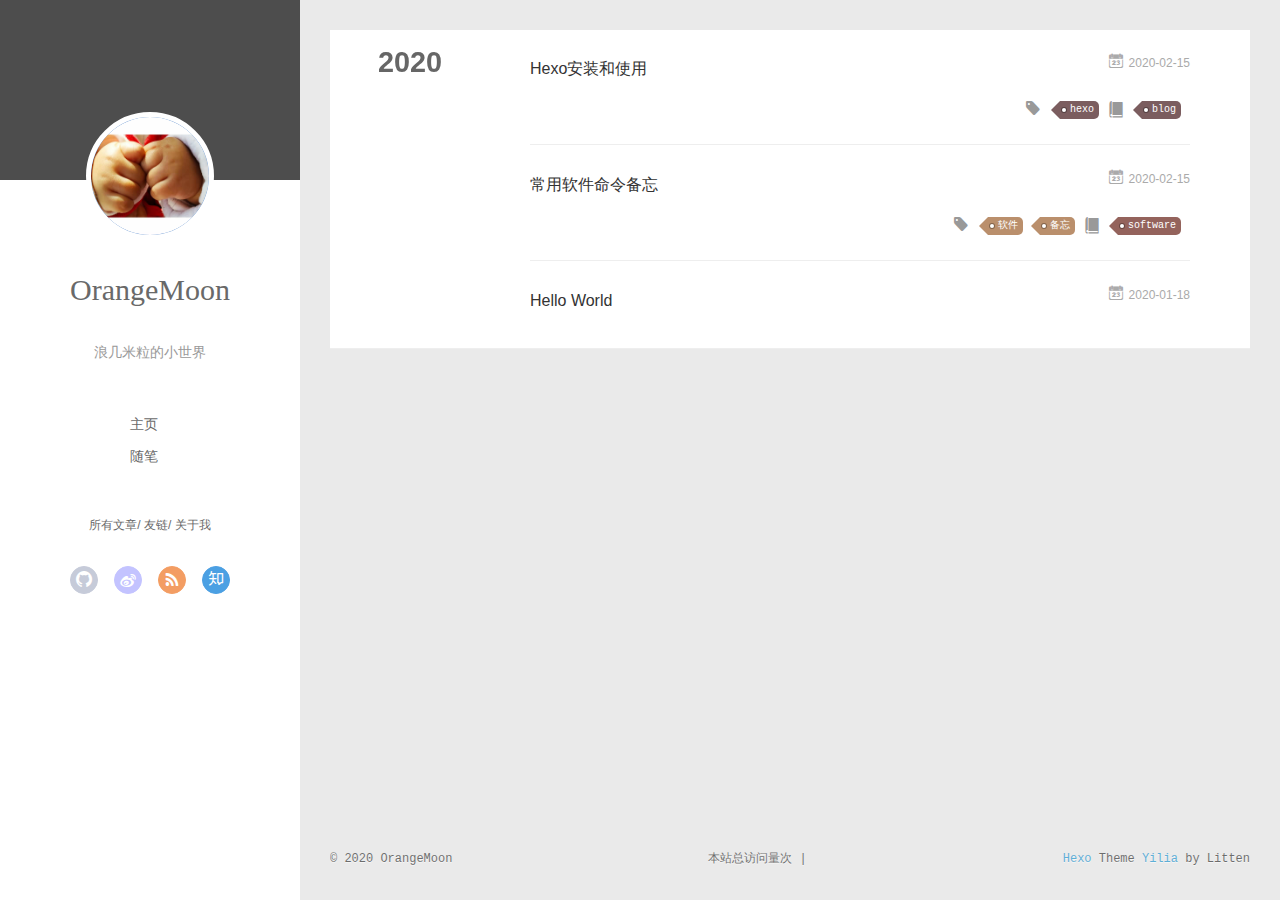
==== archives/index.html @ f818ff27 "Site updated: 2020-02-16 11:31:45" ====
<!DOCTYPE html>
<html>
<head>
  <meta charset="utf-8">
  
  <meta name="renderer" content="webkit">
  <meta http-equiv="X-UA-Compatible" content="IE=edge" >
  <link rel="dns-prefetch" href="http://yoursite.com">
  <title>Archives | MiniWorld</title>
  <meta name="viewport" content="width=device-width, initial-scale=1, maximum-scale=1">
  <meta name="description" content="OrangeMoon的个人blog">
<meta property="og:type" content="website">
<meta property="og:title" content="MiniWorld">
<meta property="og:url" content="http://yoursite.com/archives/index.html">
<meta property="og:site_name" content="MiniWorld">
<meta property="og:description" content="OrangeMoon的个人blog">
<meta property="og:locale" content="zh">
<meta property="article:author" content="OrangeMoon">
<meta property="article:tag" content="OrangeMoon">
<meta property="article:tag" content=" HJ">
<meta property="article:tag" content=" C++">
<meta property="article:tag" content=" 遥感影像">
<meta property="article:tag" content=" 日志">
<meta name="twitter:card" content="summary">
  
    <link rel="alternative" href="/atom.xml" title="MiniWorld" type="application/atom+xml">
  
  
    <link rel="icon" href="/favicon.png">
  
  <link rel="stylesheet" type="text/css" href="/./main.0cf68a.css">
  <style type="text/css">
  
    #container.show {
      background: linear-gradient(200deg,#a0cfe4,#e8c37e);
    }
  </style>
  

  

<meta name="generator" content="Hexo 4.2.0"></head>

<body>
  <div id="container" q-class="show:isCtnShow">
    <canvas id="anm-canvas" class="anm-canvas"></canvas>
    <div class="left-col" q-class="show:isShow">
      
<div class="overlay" style="background: #4d4d4d"></div>
<div class="intrude-less">
	<header id="header" class="inner">
		<a href="/" class="profilepic">
			<img src="/img/mini_hands.jpg" class="js-avatar">
		</a>
		<hgroup>
		  <h1 class="header-author"><a href="/">OrangeMoon</a></h1>
		</hgroup>
		
		<p class="header-subtitle">浪几米粒的小世界</p>
		

		<nav class="header-menu">
			<ul>
			
				<li><a href="/">主页</a></li>
	        
				<li><a href="/tags/%E9%9A%8F%E7%AC%94/">随笔</a></li>
	        
			</ul>
		</nav>
		<nav class="header-smart-menu">
    		
    			
    			<a q-on="click: openSlider(e, 'innerArchive')" href="javascript:void(0)">所有文章</a>
    			
            
    			
    			<a q-on="click: openSlider(e, 'friends')" href="javascript:void(0)">友链</a>
    			
            
    			
    			<a q-on="click: openSlider(e, 'aboutme')" href="javascript:void(0)">关于我</a>
    			
            
		</nav>
		<nav class="header-nav">
			<div class="social">
				
					<a class="github" target="_blank" href="https://orangemo0n.github.io/" title="github"><i class="icon-github"></i></a>
		        
					<a class="weibo" target="_blank" href="#" title="weibo"><i class="icon-weibo"></i></a>
		        
					<a class="rss" target="_blank" href="#" title="rss"><i class="icon-rss"></i></a>
		        
					<a class="zhihu" target="_blank" href="#" title="zhihu"><i class="icon-zhihu"></i></a>
		        
			</div>
		</nav>
	</header>		
</div>

    </div>
    <div class="mid-col" q-class="show:isShow,hide:isShow|isFalse">
      
<nav id="mobile-nav">
  	<div class="overlay js-overlay" style="background: #4d4d4d"></div>
	<div class="btnctn js-mobile-btnctn">
  		<div class="slider-trigger list" q-on="click: openSlider(e)"><i class="icon icon-sort"></i></div>
	</div>
	<div class="intrude-less">
		<header id="header" class="inner">
			<div class="profilepic">
				<img src="/img/mini_hands.jpg" class="js-avatar">
			</div>
			<hgroup>
			  <h1 class="header-author js-header-author">OrangeMoon</h1>
			</hgroup>
			
			<p class="header-subtitle"><i class="icon icon-quo-left"></i>浪几米粒的小世界<i class="icon icon-quo-right"></i></p>
			
			
			
				
			
				
			
			
			
			<nav class="header-nav">
				<div class="social">
					
						<a class="github" target="_blank" href="https://orangemo0n.github.io/" title="github"><i class="icon-github"></i></a>
			        
						<a class="weibo" target="_blank" href="#" title="weibo"><i class="icon-weibo"></i></a>
			        
						<a class="rss" target="_blank" href="#" title="rss"><i class="icon-rss"></i></a>
			        
						<a class="zhihu" target="_blank" href="#" title="zhihu"><i class="icon-zhihu"></i></a>
			        
				</div>
			</nav>

			<nav class="header-menu js-header-menu">
				<ul style="width: 50%">
				
				
					<li style="width: 50%"><a href="/">主页</a></li>
		        
					<li style="width: 50%"><a href="/tags/%E9%9A%8F%E7%AC%94/">随笔</a></li>
		        
				</ul>
			</nav>
		</header>				
	</div>
	<div class="mobile-mask" style="display:none" q-show="isShow"></div>
</nav>

      <div id="wrapper" class="body-wrap">
        <div class="menu-l">
          <div class="canvas-wrap">
            <canvas data-colors="#eaeaea" data-sectionHeight="100" data-contentId="js-content" id="myCanvas1" class="anm-canvas"></canvas>
          </div>
          <div id="js-content" class="content-ll">
            
  
  
    
    
      
      
      <section class="archives-wrap">
        <div class="archive-year-wrap">
          <a href="/archives/2020" class="archive-year">2020</a>
        </div>
        <div class="archives">
    
    <article class="archive-article archive-type-post">
  <div class="archive-article-inner">
    <header class="archive-article-header">
      	<div class="article-meta">
	      	
<a href="/2020/02/15/Hexo%E5%AE%89%E8%A3%85%E5%92%8C%E4%BD%BF%E7%94%A8/" class="archive-article-date">
  	<time datetime="2020-02-15T04:07:29.000Z" itemprop="datePublished"><i class="icon-calendar icon"></i>2020-02-15</time>
</a>
        </div>
    	 
  
    <h1 itemprop="name">
      <a class="archive-article-title" href="/2020/02/15/Hexo%E5%AE%89%E8%A3%85%E5%92%8C%E4%BD%BF%E7%94%A8/">Hexo安装和使用</a>
    </h1>
  

        <div class="article-info info-on-right">
          
	<div class="article-tag tagcloud">
		<i class="icon-price-tags icon"></i>
		<ul class="article-tag-list">
			 
        		<li class="article-tag-list-item">
        			<a href="javascript:void(0)" class="js-tag article-tag-list-link color5">hexo</a>
        		</li>
      		
		</ul>
	</div>

          
	<div class="article-category tagcloud">
		<i class="icon-book icon"></i>
		<ul class="article-tag-list">
			 
        		<li class="article-tag-list-item">
        			<a href="/categories/blog//" class="article-tag-list-link color5">blog</a>
        		</li>
      		
		</ul>
	</div>


        </div>
        <div class="clearfix"></div>
    </header>
  </div>
</article>
  
    
    
    <article class="archive-article archive-type-post">
  <div class="archive-article-inner">
    <header class="archive-article-header">
      	<div class="article-meta">
	      	
<a href="/2020/02/15/%E5%B8%B8%E7%94%A8%E8%BD%AF%E4%BB%B6%E5%91%BD%E4%BB%A4%E5%A4%87%E5%BF%98/" class="archive-article-date">
  	<time datetime="2020-02-15T03:53:49.000Z" itemprop="datePublished"><i class="icon-calendar icon"></i>2020-02-15</time>
</a>
        </div>
    	 
  
    <h1 itemprop="name">
      <a class="archive-article-title" href="/2020/02/15/%E5%B8%B8%E7%94%A8%E8%BD%AF%E4%BB%B6%E5%91%BD%E4%BB%A4%E5%A4%87%E5%BF%98/">常用软件命令备忘</a>
    </h1>
  

        <div class="article-info info-on-right">
          
	<div class="article-tag tagcloud">
		<i class="icon-price-tags icon"></i>
		<ul class="article-tag-list">
			 
        		<li class="article-tag-list-item">
        			<a href="javascript:void(0)" class="js-tag article-tag-list-link color3">软件</a>
        		</li>
      		 
        		<li class="article-tag-list-item">
        			<a href="javascript:void(0)" class="js-tag article-tag-list-link color3">备忘</a>
        		</li>
      		
		</ul>
	</div>

          
	<div class="article-category tagcloud">
		<i class="icon-book icon"></i>
		<ul class="article-tag-list">
			 
        		<li class="article-tag-list-item">
        			<a href="/categories/software//" class="article-tag-list-link color4">software</a>
        		</li>
      		
		</ul>
	</div>


        </div>
        <div class="clearfix"></div>
    </header>
  </div>
</article>
  
    
    
    <article class="archive-article archive-type-post">
  <div class="archive-article-inner">
    <header class="archive-article-header">
      	<div class="article-meta">
	      	
<a href="/2020/01/18/hello-world/" class="archive-article-date">
  	<time datetime="2020-01-18T15:23:33.112Z" itemprop="datePublished"><i class="icon-calendar icon"></i>2020-01-18</time>
</a>
        </div>
    	 
  
    <h1 itemprop="name">
      <a class="archive-article-title" href="/2020/01/18/hello-world/">Hello World</a>
    </h1>
  

        <div class="article-info info-on-right">
          
          

        </div>
        <div class="clearfix"></div>
    </header>
  </div>
</article>
  
  
    </div></section>
  

    


          </div>
        </div>
      </div>
      <footer id="footer">
  <div class="outer">
    <div id="footer-info">
    	<div class="footer-left">
    		&copy; 2020 OrangeMoon
    	</div>
      	<div class="footer-right">
      		<a href="http://hexo.io/" target="_blank">Hexo</a>  Theme <a href="https://github.com/litten/hexo-theme-yilia" target="_blank">Yilia</a> by Litten
      	</div>
    </div>
  </div>
  
        <!-- 不蒜子统计 -->
        <span id="busuanzi_container_site_pv">
                本站总访问量<span id="busuanzi_value_site_pv"></span>次
        </span>
        <span class="post-meta-divider">|</span>
        <span id="busuanzi_container_site_uv" style='display:none'>
                本站访客数<span id="busuanzi_value_site_uv"></span>人
        </span>
        <script async src="/busuanzi.ibruce.info/busuanzi/2.3/busuanzi.pure.mini.js"></script>
  
</footer>
<script async src="//dn-lbstatics.qbox.me/busuanzi/2.3/busuanzi.pure.mini.js"></script>
    </div>
    <script>
	var yiliaConfig = {
		mathjax: false,
		isHome: false,
		isPost: false,
		isArchive: true,
		isTag: false,
		isCategory: false,
		open_in_new: false,
		toc_hide_index: true,
		root: "/",
		innerArchive: true,
		showTags: false
	}
</script>

<script>!function(t){function n(e){if(r[e])return r[e].exports;var i=r[e]={exports:{},id:e,loaded:!1};return t[e].call(i.exports,i,i.exports,n),i.loaded=!0,i.exports}var r={};n.m=t,n.c=r,n.p="./",n(0)}([function(t,n,r){r(195),t.exports=r(191)},function(t,n,r){var e=r(3),i=r(52),o=r(27),u=r(28),c=r(53),f="prototype",a=function(t,n,r){var s,l,h,v,p=t&a.F,d=t&a.G,y=t&a.S,g=t&a.P,b=t&a.B,m=d?e:y?e[n]||(e[n]={}):(e[n]||{})[f],x=d?i:i[n]||(i[n]={}),w=x[f]||(x[f]={});d&&(r=n);for(s in r)l=!p&&m&&void 0!==m[s],h=(l?m:r)[s],v=b&&l?c(h,e):g&&"function"==typeof h?c(Function.call,h):h,m&&u(m,s,h,t&a.U),x[s]!=h&&o(x,s,v),g&&w[s]!=h&&(w[s]=h)};e.core=i,a.F=1,a.G=2,a.S=4,a.P=8,a.B=16,a.W=32,a.U=64,a.R=128,t.exports=a},function(t,n,r){var e=r(6);t.exports=function(t){if(!e(t))throw TypeError(t+" is not an object!");return t}},function(t,n){var r=t.exports="undefined"!=typeof window&&window.Math==Math?window:"undefined"!=typeof self&&self.Math==Math?self:Function("return this")();"number"==typeof __g&&(__g=r)},function(t,n){t.exports=function(t){try{return!!t()}catch(t){return!0}}},function(t,n){var r=t.exports="undefined"!=typeof window&&window.Math==Math?window:"undefined"!=typeof self&&self.Math==Math?self:Function("return this")();"number"==typeof __g&&(__g=r)},function(t,n){t.exports=function(t){return"object"==typeof t?null!==t:"function"==typeof t}},function(t,n,r){var e=r(126)("wks"),i=r(76),o=r(3).Symbol,u="function"==typeof o;(t.exports=function(t){return e[t]||(e[t]=u&&o[t]||(u?o:i)("Symbol."+t))}).store=e},function(t,n){var r={}.hasOwnProperty;t.exports=function(t,n){return r.call(t,n)}},function(t,n,r){var e=r(94),i=r(33);t.exports=function(t){return e(i(t))}},function(t,n,r){t.exports=!r(4)(function(){return 7!=Object.defineProperty({},"a",{get:function(){return 7}}).a})},function(t,n,r){var e=r(2),i=r(167),o=r(50),u=Object.defineProperty;n.f=r(10)?Object.defineProperty:function(t,n,r){if(e(t),n=o(n,!0),e(r),i)try{return u(t,n,r)}catch(t){}if("get"in r||"set"in r)throw TypeError("Accessors not supported!");return"value"in r&&(t[n]=r.value),t}},function(t,n,r){t.exports=!r(18)(function(){return 7!=Object.defineProperty({},"a",{get:function(){return 7}}).a})},function(t,n,r){var e=r(14),i=r(22);t.exports=r(12)?function(t,n,r){return e.f(t,n,i(1,r))}:function(t,n,r){return t[n]=r,t}},function(t,n,r){var e=r(20),i=r(58),o=r(42),u=Object.defineProperty;n.f=r(12)?Object.defineProperty:function(t,n,r){if(e(t),n=o(n,!0),e(r),i)try{return u(t,n,r)}catch(t){}if("get"in r||"set"in r)throw TypeError("Accessors not supported!");return"value"in r&&(t[n]=r.value),t}},function(t,n,r){var e=r(40)("wks"),i=r(23),o=r(5).Symbol,u="function"==typeof o;(t.exports=function(t){return e[t]||(e[t]=u&&o[t]||(u?o:i)("Symbol."+t))}).store=e},function(t,n,r){var e=r(67),i=Math.min;t.exports=function(t){return t>0?i(e(t),9007199254740991):0}},function(t,n,r){var e=r(46);t.exports=function(t){return Object(e(t))}},function(t,n){t.exports=function(t){try{return!!t()}catch(t){return!0}}},function(t,n,r){var e=r(63),i=r(34);t.exports=Object.keys||function(t){return e(t,i)}},function(t,n,r){var e=r(21);t.exports=function(t){if(!e(t))throw TypeError(t+" is not an object!");return t}},function(t,n){t.exports=function(t){return"object"==typeof t?null!==t:"function"==typeof t}},function(t,n){t.exports=function(t,n){return{enumerable:!(1&t),configurable:!(2&t),writable:!(4&t),value:n}}},function(t,n){var r=0,e=Math.random();t.exports=function(t){return"Symbol(".concat(void 0===t?"":t,")_",(++r+e).toString(36))}},function(t,n){var r={}.hasOwnProperty;t.exports=function(t,n){return r.call(t,n)}},function(t,n){var r=t.exports={version:"2.4.0"};"number"==typeof __e&&(__e=r)},function(t,n){t.exports=function(t){if("function"!=typeof t)throw TypeError(t+" is not a function!");return t}},function(t,n,r){var e=r(11),i=r(66);t.exports=r(10)?function(t,n,r){return e.f(t,n,i(1,r))}:function(t,n,r){return t[n]=r,t}},function(t,n,r){var e=r(3),i=r(27),o=r(24),u=r(76)("src"),c="toString",f=Function[c],a=(""+f).split(c);r(52).inspectSource=function(t){return f.call(t)},(t.exports=function(t,n,r,c){var f="function"==typeof r;f&&(o(r,"name")||i(r,"name",n)),t[n]!==r&&(f&&(o(r,u)||i(r,u,t[n]?""+t[n]:a.join(String(n)))),t===e?t[n]=r:c?t[n]?t[n]=r:i(t,n,r):(delete t[n],i(t,n,r)))})(Function.prototype,c,function(){return"function"==typeof this&&this[u]||f.call(this)})},function(t,n,r){var e=r(1),i=r(4),o=r(46),u=function(t,n,r,e){var i=String(o(t)),u="<"+n;return""!==r&&(u+=" "+r+'="'+String(e).replace(/"/g,"&quot;")+'"'),u+">"+i+"</"+n+">"};t.exports=function(t,n){var r={};r[t]=n(u),e(e.P+e.F*i(function(){var n=""[t]('"');return n!==n.toLowerCase()||n.split('"').length>3}),"String",r)}},function(t,n,r){var e=r(115),i=r(46);t.exports=function(t){return e(i(t))}},function(t,n,r){var e=r(116),i=r(66),o=r(30),u=r(50),c=r(24),f=r(167),a=Object.getOwnPropertyDescriptor;n.f=r(10)?a:function(t,n){if(t=o(t),n=u(n,!0),f)try{return a(t,n)}catch(t){}if(c(t,n))return i(!e.f.call(t,n),t[n])}},function(t,n,r){var e=r(24),i=r(17),o=r(145)("IE_PROTO"),u=Object.prototype;t.exports=Object.getPrototypeOf||function(t){return t=i(t),e(t,o)?t[o]:"function"==typeof t.constructor&&t instanceof t.constructor?t.constructor.prototype:t instanceof Object?u:null}},function(t,n){t.exports=function(t){if(void 0==t)throw TypeError("Can't call method on  "+t);return t}},function(t,n){t.exports="constructor,hasOwnProperty,isPrototypeOf,propertyIsEnumerable,toLocaleString,toString,valueOf".split(",")},function(t,n){t.exports={}},function(t,n){t.exports=!0},function(t,n){n.f={}.propertyIsEnumerable},function(t,n,r){var e=r(14).f,i=r(8),o=r(15)("toStringTag");t.exports=function(t,n,r){t&&!i(t=r?t:t.prototype,o)&&e(t,o,{configurable:!0,value:n})}},function(t,n,r){var e=r(40)("keys"),i=r(23);t.exports=function(t){return e[t]||(e[t]=i(t))}},function(t,n,r){var e=r(5),i="__core-js_shared__",o=e[i]||(e[i]={});t.exports=function(t){return o[t]||(o[t]={})}},function(t,n){var r=Math.ceil,e=Math.floor;t.exports=function(t){return isNaN(t=+t)?0:(t>0?e:r)(t)}},function(t,n,r){var e=r(21);t.exports=function(t,n){if(!e(t))return t;var r,i;if(n&&"function"==typeof(r=t.toString)&&!e(i=r.call(t)))return i;if("function"==typeof(r=t.valueOf)&&!e(i=r.call(t)))return i;if(!n&&"function"==typeof(r=t.toString)&&!e(i=r.call(t)))return i;throw TypeError("Can't convert object to primitive value")}},function(t,n,r){var e=r(5),i=r(25),o=r(36),u=r(44),c=r(14).f;t.exports=function(t){var n=i.Symbol||(i.Symbol=o?{}:e.Symbol||{});"_"==t.charAt(0)||t in n||c(n,t,{value:u.f(t)})}},function(t,n,r){n.f=r(15)},function(t,n){var r={}.toString;t.exports=function(t){return r.call(t).slice(8,-1)}},function(t,n){t.exports=function(t){if(void 0==t)throw TypeError("Can't call method on  "+t);return t}},function(t,n,r){var e=r(4);t.exports=function(t,n){return!!t&&e(function(){n?t.call(null,function(){},1):t.call(null)})}},function(t,n,r){var e=r(53),i=r(115),o=r(17),u=r(16),c=r(203);t.exports=function(t,n){var r=1==t,f=2==t,a=3==t,s=4==t,l=6==t,h=5==t||l,v=n||c;return function(n,c,p){for(var d,y,g=o(n),b=i(g),m=e(c,p,3),x=u(b.length),w=0,S=r?v(n,x):f?v(n,0):void 0;x>w;w++)if((h||w in b)&&(d=b[w],y=m(d,w,g),t))if(r)S[w]=y;else if(y)switch(t){case 3:return!0;case 5:return d;case 6:return w;case 2:S.push(d)}else if(s)return!1;return l?-1:a||s?s:S}}},function(t,n,r){var e=r(1),i=r(52),o=r(4);t.exports=function(t,n){var r=(i.Object||{})[t]||Object[t],u={};u[t]=n(r),e(e.S+e.F*o(function(){r(1)}),"Object",u)}},function(t,n,r){var e=r(6);t.exports=function(t,n){if(!e(t))return t;var r,i;if(n&&"function"==typeof(r=t.toString)&&!e(i=r.call(t)))return i;if("function"==typeof(r=t.valueOf)&&!e(i=r.call(t)))return i;if(!n&&"function"==typeof(r=t.toString)&&!e(i=r.call(t)))return i;throw TypeError("Can't convert object to primitive value")}},function(t,n,r){var e=r(5),i=r(25),o=r(91),u=r(13),c="prototype",f=function(t,n,r){var a,s,l,h=t&f.F,v=t&f.G,p=t&f.S,d=t&f.P,y=t&f.B,g=t&f.W,b=v?i:i[n]||(i[n]={}),m=b[c],x=v?e:p?e[n]:(e[n]||{})[c];v&&(r=n);for(a in r)(s=!h&&x&&void 0!==x[a])&&a in b||(l=s?x[a]:r[a],b[a]=v&&"function"!=typeof x[a]?r[a]:y&&s?o(l,e):g&&x[a]==l?function(t){var n=function(n,r,e){if(this instanceof t){switch(arguments.length){case 0:return new t;case 1:return new t(n);case 2:return new t(n,r)}return new t(n,r,e)}return t.apply(this,arguments)};return n[c]=t[c],n}(l):d&&"function"==typeof l?o(Function.call,l):l,d&&((b.virtual||(b.virtual={}))[a]=l,t&f.R&&m&&!m[a]&&u(m,a,l)))};f.F=1,f.G=2,f.S=4,f.P=8,f.B=16,f.W=32,f.U=64,f.R=128,t.exports=f},function(t,n){var r=t.exports={version:"2.4.0"};"number"==typeof __e&&(__e=r)},function(t,n,r){var e=r(26);t.exports=function(t,n,r){if(e(t),void 0===n)return t;switch(r){case 1:return function(r){return t.call(n,r)};case 2:return function(r,e){return t.call(n,r,e)};case 3:return function(r,e,i){return t.call(n,r,e,i)}}return function(){return t.apply(n,arguments)}}},function(t,n,r){var e=r(183),i=r(1),o=r(126)("metadata"),u=o.store||(o.store=new(r(186))),c=function(t,n,r){var i=u.get(t);if(!i){if(!r)return;u.set(t,i=new e)}var o=i.get(n);if(!o){if(!r)return;i.set(n,o=new e)}return o},f=function(t,n,r){var e=c(n,r,!1);return void 0!==e&&e.has(t)},a=function(t,n,r){var e=c(n,r,!1);return void 0===e?void 0:e.get(t)},s=function(t,n,r,e){c(r,e,!0).set(t,n)},l=function(t,n){var r=c(t,n,!1),e=[];return r&&r.forEach(function(t,n){e.push(n)}),e},h=function(t){return void 0===t||"symbol"==typeof t?t:String(t)},v=function(t){i(i.S,"Reflect",t)};t.exports={store:u,map:c,has:f,get:a,set:s,keys:l,key:h,exp:v}},function(t,n,r){"use strict";if(r(10)){var e=r(69),i=r(3),o=r(4),u=r(1),c=r(127),f=r(152),a=r(53),s=r(68),l=r(66),h=r(27),v=r(73),p=r(67),d=r(16),y=r(75),g=r(50),b=r(24),m=r(180),x=r(114),w=r(6),S=r(17),_=r(137),O=r(70),E=r(32),P=r(71).f,j=r(154),F=r(76),M=r(7),A=r(48),N=r(117),T=r(146),I=r(155),k=r(80),L=r(123),R=r(74),C=r(130),D=r(160),U=r(11),W=r(31),G=U.f,B=W.f,V=i.RangeError,z=i.TypeError,q=i.Uint8Array,K="ArrayBuffer",J="Shared"+K,Y="BYTES_PER_ELEMENT",H="prototype",$=Array[H],X=f.ArrayBuffer,Q=f.DataView,Z=A(0),tt=A(2),nt=A(3),rt=A(4),et=A(5),it=A(6),ot=N(!0),ut=N(!1),ct=I.values,ft=I.keys,at=I.entries,st=$.lastIndexOf,lt=$.reduce,ht=$.reduceRight,vt=$.join,pt=$.sort,dt=$.slice,yt=$.toString,gt=$.toLocaleString,bt=M("iterator"),mt=M("toStringTag"),xt=F("typed_constructor"),wt=F("def_constructor"),St=c.CONSTR,_t=c.TYPED,Ot=c.VIEW,Et="Wrong length!",Pt=A(1,function(t,n){return Tt(T(t,t[wt]),n)}),jt=o(function(){return 1===new q(new Uint16Array([1]).buffer)[0]}),Ft=!!q&&!!q[H].set&&o(function(){new q(1).set({})}),Mt=function(t,n){if(void 0===t)throw z(Et);var r=+t,e=d(t);if(n&&!m(r,e))throw V(Et);return e},At=function(t,n){var r=p(t);if(r<0||r%n)throw V("Wrong offset!");return r},Nt=function(t){if(w(t)&&_t in t)return t;throw z(t+" is not a typed array!")},Tt=function(t,n){if(!(w(t)&&xt in t))throw z("It is not a typed array constructor!");return new t(n)},It=function(t,n){return kt(T(t,t[wt]),n)},kt=function(t,n){for(var r=0,e=n.length,i=Tt(t,e);e>r;)i[r]=n[r++];return i},Lt=function(t,n,r){G(t,n,{get:function(){return this._d[r]}})},Rt=function(t){var n,r,e,i,o,u,c=S(t),f=arguments.length,s=f>1?arguments[1]:void 0,l=void 0!==s,h=j(c);if(void 0!=h&&!_(h)){for(u=h.call(c),e=[],n=0;!(o=u.next()).done;n++)e.push(o.value);c=e}for(l&&f>2&&(s=a(s,arguments[2],2)),n=0,r=d(c.length),i=Tt(this,r);r>n;n++)i[n]=l?s(c[n],n):c[n];return i},Ct=function(){for(var t=0,n=arguments.length,r=Tt(this,n);n>t;)r[t]=arguments[t++];return r},Dt=!!q&&o(function(){gt.call(new q(1))}),Ut=function(){return gt.apply(Dt?dt.call(Nt(this)):Nt(this),arguments)},Wt={copyWithin:function(t,n){return D.call(Nt(this),t,n,arguments.length>2?arguments[2]:void 0)},every:function(t){return rt(Nt(this),t,arguments.length>1?arguments[1]:void 0)},fill:function(t){return C.apply(Nt(this),arguments)},filter:function(t){return It(this,tt(Nt(this),t,arguments.length>1?arguments[1]:void 0))},find:function(t){return et(Nt(this),t,arguments.length>1?arguments[1]:void 0)},findIndex:function(t){return it(Nt(this),t,arguments.length>1?arguments[1]:void 0)},forEach:function(t){Z(Nt(this),t,arguments.length>1?arguments[1]:void 0)},indexOf:function(t){return ut(Nt(this),t,arguments.length>1?arguments[1]:void 0)},includes:function(t){return ot(Nt(this),t,arguments.length>1?arguments[1]:void 0)},join:function(t){return vt.apply(Nt(this),arguments)},lastIndexOf:function(t){return st.apply(Nt(this),arguments)},map:function(t){return Pt(Nt(this),t,arguments.length>1?arguments[1]:void 0)},reduce:function(t){return lt.apply(Nt(this),arguments)},reduceRight:function(t){return ht.apply(Nt(this),arguments)},reverse:function(){for(var t,n=this,r=Nt(n).length,e=Math.floor(r/2),i=0;i<e;)t=n[i],n[i++]=n[--r],n[r]=t;return n},some:function(t){return nt(Nt(this),t,arguments.length>1?arguments[1]:void 0)},sort:function(t){return pt.call(Nt(this),t)},subarray:function(t,n){var r=Nt(this),e=r.length,i=y(t,e);return new(T(r,r[wt]))(r.buffer,r.byteOffset+i*r.BYTES_PER_ELEMENT,d((void 0===n?e:y(n,e))-i))}},Gt=function(t,n){return It(this,dt.call(Nt(this),t,n))},Bt=function(t){Nt(this);var n=At(arguments[1],1),r=this.length,e=S(t),i=d(e.length),o=0;if(i+n>r)throw V(Et);for(;o<i;)this[n+o]=e[o++]},Vt={entries:function(){return at.call(Nt(this))},keys:function(){return ft.call(Nt(this))},values:function(){return ct.call(Nt(this))}},zt=function(t,n){return w(t)&&t[_t]&&"symbol"!=typeof n&&n in t&&String(+n)==String(n)},qt=function(t,n){return zt(t,n=g(n,!0))?l(2,t[n]):B(t,n)},Kt=function(t,n,r){return!(zt(t,n=g(n,!0))&&w(r)&&b(r,"value"))||b(r,"get")||b(r,"set")||r.configurable||b(r,"writable")&&!r.writable||b(r,"enumerable")&&!r.enumerable?G(t,n,r):(t[n]=r.value,t)};St||(W.f=qt,U.f=Kt),u(u.S+u.F*!St,"Object",{getOwnPropertyDescriptor:qt,defineProperty:Kt}),o(function(){yt.call({})})&&(yt=gt=function(){return vt.call(this)});var Jt=v({},Wt);v(Jt,Vt),h(Jt,bt,Vt.values),v(Jt,{slice:Gt,set:Bt,constructor:function(){},toString:yt,toLocaleString:Ut}),Lt(Jt,"buffer","b"),Lt(Jt,"byteOffset","o"),Lt(Jt,"byteLength","l"),Lt(Jt,"length","e"),G(Jt,mt,{get:function(){return this[_t]}}),t.exports=function(t,n,r,f){f=!!f;var a=t+(f?"Clamped":"")+"Array",l="Uint8Array"!=a,v="get"+t,p="set"+t,y=i[a],g=y||{},b=y&&E(y),m=!y||!c.ABV,S={},_=y&&y[H],j=function(t,r){var e=t._d;return e.v[v](r*n+e.o,jt)},F=function(t,r,e){var i=t._d;f&&(e=(e=Math.round(e))<0?0:e>255?255:255&e),i.v[p](r*n+i.o,e,jt)},M=function(t,n){G(t,n,{get:function(){return j(this,n)},set:function(t){return F(this,n,t)},enumerable:!0})};m?(y=r(function(t,r,e,i){s(t,y,a,"_d");var o,u,c,f,l=0,v=0;if(w(r)){if(!(r instanceof X||(f=x(r))==K||f==J))return _t in r?kt(y,r):Rt.call(y,r);o=r,v=At(e,n);var p=r.byteLength;if(void 0===i){if(p%n)throw V(Et);if((u=p-v)<0)throw V(Et)}else if((u=d(i)*n)+v>p)throw V(Et);c=u/n}else c=Mt(r,!0),u=c*n,o=new X(u);for(h(t,"_d",{b:o,o:v,l:u,e:c,v:new Q(o)});l<c;)M(t,l++)}),_=y[H]=O(Jt),h(_,"constructor",y)):L(function(t){new y(null),new y(t)},!0)||(y=r(function(t,r,e,i){s(t,y,a);var o;return w(r)?r instanceof X||(o=x(r))==K||o==J?void 0!==i?new g(r,At(e,n),i):void 0!==e?new g(r,At(e,n)):new g(r):_t in r?kt(y,r):Rt.call(y,r):new g(Mt(r,l))}),Z(b!==Function.prototype?P(g).concat(P(b)):P(g),function(t){t in y||h(y,t,g[t])}),y[H]=_,e||(_.constructor=y));var A=_[bt],N=!!A&&("values"==A.name||void 0==A.name),T=Vt.values;h(y,xt,!0),h(_,_t,a),h(_,Ot,!0),h(_,wt,y),(f?new y(1)[mt]==a:mt in _)||G(_,mt,{get:function(){return a}}),S[a]=y,u(u.G+u.W+u.F*(y!=g),S),u(u.S,a,{BYTES_PER_ELEMENT:n,from:Rt,of:Ct}),Y in _||h(_,Y,n),u(u.P,a,Wt),R(a),u(u.P+u.F*Ft,a,{set:Bt}),u(u.P+u.F*!N,a,Vt),u(u.P+u.F*(_.toString!=yt),a,{toString:yt}),u(u.P+u.F*o(function(){new y(1).slice()}),a,{slice:Gt}),u(u.P+u.F*(o(function(){return[1,2].toLocaleString()!=new y([1,2]).toLocaleString()})||!o(function(){_.toLocaleString.call([1,2])})),a,{toLocaleString:Ut}),k[a]=N?A:T,e||N||h(_,bt,T)}}else t.exports=function(){}},function(t,n){var r={}.toString;t.exports=function(t){return r.call(t).slice(8,-1)}},function(t,n,r){var e=r(21),i=r(5).document,o=e(i)&&e(i.createElement);t.exports=function(t){return o?i.createElement(t):{}}},function(t,n,r){t.exports=!r(12)&&!r(18)(function(){return 7!=Object.defineProperty(r(57)("div"),"a",{get:function(){return 7}}).a})},function(t,n,r){"use strict";var e=r(36),i=r(51),o=r(64),u=r(13),c=r(8),f=r(35),a=r(96),s=r(38),l=r(103),h=r(15)("iterator"),v=!([].keys&&"next"in[].keys()),p="keys",d="values",y=function(){return this};t.exports=function(t,n,r,g,b,m,x){a(r,n,g);var w,S,_,O=function(t){if(!v&&t in F)return F[t];switch(t){case p:case d:return function(){return new r(this,t)}}return function(){return new r(this,t)}},E=n+" Iterator",P=b==d,j=!1,F=t.prototype,M=F[h]||F["@@iterator"]||b&&F[b],A=M||O(b),N=b?P?O("entries"):A:void 0,T="Array"==n?F.entries||M:M;if(T&&(_=l(T.call(new t)))!==Object.prototype&&(s(_,E,!0),e||c(_,h)||u(_,h,y)),P&&M&&M.name!==d&&(j=!0,A=function(){return M.call(this)}),e&&!x||!v&&!j&&F[h]||u(F,h,A),f[n]=A,f[E]=y,b)if(w={values:P?A:O(d),keys:m?A:O(p),entries:N},x)for(S in w)S in F||o(F,S,w[S]);else i(i.P+i.F*(v||j),n,w);return w}},function(t,n,r){var e=r(20),i=r(100),o=r(34),u=r(39)("IE_PROTO"),c=function(){},f="prototype",a=function(){var t,n=r(57)("iframe"),e=o.length;for(n.style.display="none",r(93).appendChild(n),n.src="javascript:",t=n.contentWindow.document,t.open(),t.write("<script>document.F=Object<\/script>"),t.close(),a=t.F;e--;)delete a[f][o[e]];return a()};t.exports=Object.create||function(t,n){var r;return null!==t?(c[f]=e(t),r=new c,c[f]=null,r[u]=t):r=a(),void 0===n?r:i(r,n)}},function(t,n,r){var e=r(63),i=r(34).concat("length","prototype");n.f=Object.getOwnPropertyNames||function(t){return e(t,i)}},function(t,n){n.f=Object.getOwnPropertySymbols},function(t,n,r){var e=r(8),i=r(9),o=r(90)(!1),u=r(39)("IE_PROTO");t.exports=function(t,n){var r,c=i(t),f=0,a=[];for(r in c)r!=u&&e(c,r)&&a.push(r);for(;n.length>f;)e(c,r=n[f++])&&(~o(a,r)||a.push(r));return a}},function(t,n,r){t.exports=r(13)},function(t,n,r){var e=r(76)("meta"),i=r(6),o=r(24),u=r(11).f,c=0,f=Object.isExtensible||function(){return!0},a=!r(4)(function(){return f(Object.preventExtensions({}))}),s=function(t){u(t,e,{value:{i:"O"+ ++c,w:{}}})},l=function(t,n){if(!i(t))return"symbol"==typeof t?t:("string"==typeof t?"S":"P")+t;if(!o(t,e)){if(!f(t))return"F";if(!n)return"E";s(t)}return t[e].i},h=function(t,n){if(!o(t,e)){if(!f(t))return!0;if(!n)return!1;s(t)}return t[e].w},v=function(t){return a&&p.NEED&&f(t)&&!o(t,e)&&s(t),t},p=t.exports={KEY:e,NEED:!1,fastKey:l,getWeak:h,onFreeze:v}},function(t,n){t.exports=function(t,n){return{enumerable:!(1&t),configurable:!(2&t),writable:!(4&t),value:n}}},function(t,n){var r=Math.ceil,e=Math.floor;t.exports=function(t){return isNaN(t=+t)?0:(t>0?e:r)(t)}},function(t,n){t.exports=function(t,n,r,e){if(!(t instanceof n)||void 0!==e&&e in t)throw TypeError(r+": incorrect invocation!");return t}},function(t,n){t.exports=!1},function(t,n,r){var e=r(2),i=r(173),o=r(133),u=r(145)("IE_PROTO"),c=function(){},f="prototype",a=function(){var t,n=r(132)("iframe"),e=o.length;for(n.style.display="none",r(135).appendChild(n),n.src="javascript:",t=n.contentWindow.document,t.open(),t.write("<script>document.F=Object<\/script>"),t.close(),a=t.F;e--;)delete a[f][o[e]];return a()};t.exports=Object.create||function(t,n){var r;return null!==t?(c[f]=e(t),r=new c,c[f]=null,r[u]=t):r=a(),void 0===n?r:i(r,n)}},function(t,n,r){var e=r(175),i=r(133).concat("length","prototype");n.f=Object.getOwnPropertyNames||function(t){return e(t,i)}},function(t,n,r){var e=r(175),i=r(133);t.exports=Object.keys||function(t){return e(t,i)}},function(t,n,r){var e=r(28);t.exports=function(t,n,r){for(var i in n)e(t,i,n[i],r);return t}},function(t,n,r){"use strict";var e=r(3),i=r(11),o=r(10),u=r(7)("species");t.exports=function(t){var n=e[t];o&&n&&!n[u]&&i.f(n,u,{configurable:!0,get:function(){return this}})}},function(t,n,r){var e=r(67),i=Math.max,o=Math.min;t.exports=function(t,n){return t=e(t),t<0?i(t+n,0):o(t,n)}},function(t,n){var r=0,e=Math.random();t.exports=function(t){return"Symbol(".concat(void 0===t?"":t,")_",(++r+e).toString(36))}},function(t,n,r){var e=r(33);t.exports=function(t){return Object(e(t))}},function(t,n,r){var e=r(7)("unscopables"),i=Array.prototype;void 0==i[e]&&r(27)(i,e,{}),t.exports=function(t){i[e][t]=!0}},function(t,n,r){var e=r(53),i=r(169),o=r(137),u=r(2),c=r(16),f=r(154),a={},s={},n=t.exports=function(t,n,r,l,h){var v,p,d,y,g=h?function(){return t}:f(t),b=e(r,l,n?2:1),m=0;if("function"!=typeof g)throw TypeError(t+" is not iterable!");if(o(g)){for(v=c(t.length);v>m;m++)if((y=n?b(u(p=t[m])[0],p[1]):b(t[m]))===a||y===s)return y}else for(d=g.call(t);!(p=d.next()).done;)if((y=i(d,b,p.value,n))===a||y===s)return y};n.BREAK=a,n.RETURN=s},function(t,n){t.exports={}},function(t,n,r){var e=r(11).f,i=r(24),o=r(7)("toStringTag");t.exports=function(t,n,r){t&&!i(t=r?t:t.prototype,o)&&e(t,o,{configurable:!0,value:n})}},function(t,n,r){var e=r(1),i=r(46),o=r(4),u=r(150),c="["+u+"]",f="​",a=RegExp("^"+c+c+"*"),s=RegExp(c+c+"*$"),l=function(t,n,r){var i={},c=o(function(){return!!u[t]()||f[t]()!=f}),a=i[t]=c?n(h):u[t];r&&(i[r]=a),e(e.P+e.F*c,"String",i)},h=l.trim=function(t,n){return t=String(i(t)),1&n&&(t=t.replace(a,"")),2&n&&(t=t.replace(s,"")),t};t.exports=l},function(t,n,r){t.exports={default:r(86),__esModule:!0}},function(t,n,r){t.exports={default:r(87),__esModule:!0}},function(t,n,r){"use strict";function e(t){return t&&t.__esModule?t:{default:t}}n.__esModule=!0;var i=r(84),o=e(i),u=r(83),c=e(u),f="function"==typeof c.default&&"symbol"==typeof o.default?function(t){return typeof t}:function(t){return t&&"function"==typeof c.default&&t.constructor===c.default&&t!==c.default.prototype?"symbol":typeof t};n.default="function"==typeof c.default&&"symbol"===f(o.default)?function(t){return void 0===t?"undefined":f(t)}:function(t){return t&&"function"==typeof c.default&&t.constructor===c.default&&t!==c.default.prototype?"symbol":void 0===t?"undefined":f(t)}},function(t,n,r){r(110),r(108),r(111),r(112),t.exports=r(25).Symbol},function(t,n,r){r(109),r(113),t.exports=r(44).f("iterator")},function(t,n){t.exports=function(t){if("function"!=typeof t)throw TypeError(t+" is not a function!");return t}},function(t,n){t.exports=function(){}},function(t,n,r){var e=r(9),i=r(106),o=r(105);t.exports=function(t){return function(n,r,u){var c,f=e(n),a=i(f.length),s=o(u,a);if(t&&r!=r){for(;a>s;)if((c=f[s++])!=c)return!0}else for(;a>s;s++)if((t||s in f)&&f[s]===r)return t||s||0;return!t&&-1}}},function(t,n,r){var e=r(88);t.exports=function(t,n,r){if(e(t),void 0===n)return t;switch(r){case 1:return function(r){return t.call(n,r)};case 2:return function(r,e){return t.call(n,r,e)};case 3:return function(r,e,i){return t.call(n,r,e,i)}}return function(){return t.apply(n,arguments)}}},function(t,n,r){var e=r(19),i=r(62),o=r(37);t.exports=function(t){var n=e(t),r=i.f;if(r)for(var u,c=r(t),f=o.f,a=0;c.length>a;)f.call(t,u=c[a++])&&n.push(u);return n}},function(t,n,r){t.exports=r(5).document&&document.documentElement},function(t,n,r){var e=r(56);t.exports=Object("z").propertyIsEnumerable(0)?Object:function(t){return"String"==e(t)?t.split(""):Object(t)}},function(t,n,r){var e=r(56);t.exports=Array.isArray||function(t){return"Array"==e(t)}},function(t,n,r){"use strict";var e=r(60),i=r(22),o=r(38),u={};r(13)(u,r(15)("iterator"),function(){return this}),t.exports=function(t,n,r){t.prototype=e(u,{next:i(1,r)}),o(t,n+" Iterator")}},function(t,n){t.exports=function(t,n){return{value:n,done:!!t}}},function(t,n,r){var e=r(19),i=r(9);t.exports=function(t,n){for(var r,o=i(t),u=e(o),c=u.length,f=0;c>f;)if(o[r=u[f++]]===n)return r}},function(t,n,r){var e=r(23)("meta"),i=r(21),o=r(8),u=r(14).f,c=0,f=Object.isExtensible||function(){return!0},a=!r(18)(function(){return f(Object.preventExtensions({}))}),s=function(t){u(t,e,{value:{i:"O"+ ++c,w:{}}})},l=function(t,n){if(!i(t))return"symbol"==typeof t?t:("string"==typeof t?"S":"P")+t;if(!o(t,e)){if(!f(t))return"F";if(!n)return"E";s(t)}return t[e].i},h=function(t,n){if(!o(t,e)){if(!f(t))return!0;if(!n)return!1;s(t)}return t[e].w},v=function(t){return a&&p.NEED&&f(t)&&!o(t,e)&&s(t),t},p=t.exports={KEY:e,NEED:!1,fastKey:l,getWeak:h,onFreeze:v}},function(t,n,r){var e=r(14),i=r(20),o=r(19);t.exports=r(12)?Object.defineProperties:function(t,n){i(t);for(var r,u=o(n),c=u.length,f=0;c>f;)e.f(t,r=u[f++],n[r]);return t}},function(t,n,r){var e=r(37),i=r(22),o=r(9),u=r(42),c=r(8),f=r(58),a=Object.getOwnPropertyDescriptor;n.f=r(12)?a:function(t,n){if(t=o(t),n=u(n,!0),f)try{return a(t,n)}catch(t){}if(c(t,n))return i(!e.f.call(t,n),t[n])}},function(t,n,r){var e=r(9),i=r(61).f,o={}.toString,u="object"==typeof window&&window&&Object.getOwnPropertyNames?Object.getOwnPropertyNames(window):[],c=function(t){try{return i(t)}catch(t){return u.slice()}};t.exports.f=function(t){return u&&"[object Window]"==o.call(t)?c(t):i(e(t))}},function(t,n,r){var e=r(8),i=r(77),o=r(39)("IE_PROTO"),u=Object.prototype;t.exports=Object.getPrototypeOf||function(t){return t=i(t),e(t,o)?t[o]:"function"==typeof t.constructor&&t instanceof t.constructor?t.constructor.prototype:t instanceof Object?u:null}},function(t,n,r){var e=r(41),i=r(33);t.exports=function(t){return function(n,r){var o,u,c=String(i(n)),f=e(r),a=c.length;return f<0||f>=a?t?"":void 0:(o=c.charCodeAt(f),o<55296||o>56319||f+1===a||(u=c.charCodeAt(f+1))<56320||u>57343?t?c.charAt(f):o:t?c.slice(f,f+2):u-56320+(o-55296<<10)+65536)}}},function(t,n,r){var e=r(41),i=Math.max,o=Math.min;t.exports=function(t,n){return t=e(t),t<0?i(t+n,0):o(t,n)}},function(t,n,r){var e=r(41),i=Math.min;t.exports=function(t){return t>0?i(e(t),9007199254740991):0}},function(t,n,r){"use strict";var e=r(89),i=r(97),o=r(35),u=r(9);t.exports=r(59)(Array,"Array",function(t,n){this._t=u(t),this._i=0,this._k=n},function(){var t=this._t,n=this._k,r=this._i++;return!t||r>=t.length?(this._t=void 0,i(1)):"keys"==n?i(0,r):"values"==n?i(0,t[r]):i(0,[r,t[r]])},"values"),o.Arguments=o.Array,e("keys"),e("values"),e("entries")},function(t,n){},function(t,n,r){"use strict";var e=r(104)(!0);r(59)(String,"String",function(t){this._t=String(t),this._i=0},function(){var t,n=this._t,r=this._i;return r>=n.length?{value:void 0,done:!0}:(t=e(n,r),this._i+=t.length,{value:t,done:!1})})},function(t,n,r){"use strict";var e=r(5),i=r(8),o=r(12),u=r(51),c=r(64),f=r(99).KEY,a=r(18),s=r(40),l=r(38),h=r(23),v=r(15),p=r(44),d=r(43),y=r(98),g=r(92),b=r(95),m=r(20),x=r(9),w=r(42),S=r(22),_=r(60),O=r(102),E=r(101),P=r(14),j=r(19),F=E.f,M=P.f,A=O.f,N=e.Symbol,T=e.JSON,I=T&&T.stringify,k="prototype",L=v("_hidden"),R=v("toPrimitive"),C={}.propertyIsEnumerable,D=s("symbol-registry"),U=s("symbols"),W=s("op-symbols"),G=Object[k],B="function"==typeof N,V=e.QObject,z=!V||!V[k]||!V[k].findChild,q=o&&a(function(){return 7!=_(M({},"a",{get:function(){return M(this,"a",{value:7}).a}})).a})?function(t,n,r){var e=F(G,n);e&&delete G[n],M(t,n,r),e&&t!==G&&M(G,n,e)}:M,K=function(t){var n=U[t]=_(N[k]);return n._k=t,n},J=B&&"symbol"==typeof N.iterator?function(t){return"symbol"==typeof t}:function(t){return t instanceof N},Y=function(t,n,r){return t===G&&Y(W,n,r),m(t),n=w(n,!0),m(r),i(U,n)?(r.enumerable?(i(t,L)&&t[L][n]&&(t[L][n]=!1),r=_(r,{enumerable:S(0,!1)})):(i(t,L)||M(t,L,S(1,{})),t[L][n]=!0),q(t,n,r)):M(t,n,r)},H=function(t,n){m(t);for(var r,e=g(n=x(n)),i=0,o=e.length;o>i;)Y(t,r=e[i++],n[r]);return t},$=function(t,n){return void 0===n?_(t):H(_(t),n)},X=function(t){var n=C.call(this,t=w(t,!0));return!(this===G&&i(U,t)&&!i(W,t))&&(!(n||!i(this,t)||!i(U,t)||i(this,L)&&this[L][t])||n)},Q=function(t,n){if(t=x(t),n=w(n,!0),t!==G||!i(U,n)||i(W,n)){var r=F(t,n);return!r||!i(U,n)||i(t,L)&&t[L][n]||(r.enumerable=!0),r}},Z=function(t){for(var n,r=A(x(t)),e=[],o=0;r.length>o;)i(U,n=r[o++])||n==L||n==f||e.push(n);return e},tt=function(t){for(var n,r=t===G,e=A(r?W:x(t)),o=[],u=0;e.length>u;)!i(U,n=e[u++])||r&&!i(G,n)||o.push(U[n]);return o};B||(N=function(){if(this instanceof N)throw TypeError("Symbol is not a constructor!");var t=h(arguments.length>0?arguments[0]:void 0),n=function(r){this===G&&n.call(W,r),i(this,L)&&i(this[L],t)&&(this[L][t]=!1),q(this,t,S(1,r))};return o&&z&&q(G,t,{configurable:!0,set:n}),K(t)},c(N[k],"toString",function(){return this._k}),E.f=Q,P.f=Y,r(61).f=O.f=Z,r(37).f=X,r(62).f=tt,o&&!r(36)&&c(G,"propertyIsEnumerable",X,!0),p.f=function(t){return K(v(t))}),u(u.G+u.W+u.F*!B,{Symbol:N});for(var nt="hasInstance,isConcatSpreadable,iterator,match,replace,search,species,split,toPrimitive,toStringTag,unscopables".split(","),rt=0;nt.length>rt;)v(nt[rt++]);for(var nt=j(v.store),rt=0;nt.length>rt;)d(nt[rt++]);u(u.S+u.F*!B,"Symbol",{for:function(t){return i(D,t+="")?D[t]:D[t]=N(t)},keyFor:function(t){if(J(t))return y(D,t);throw TypeError(t+" is not a symbol!")},useSetter:function(){z=!0},useSimple:function(){z=!1}}),u(u.S+u.F*!B,"Object",{create:$,defineProperty:Y,defineProperties:H,getOwnPropertyDescriptor:Q,getOwnPropertyNames:Z,getOwnPropertySymbols:tt}),T&&u(u.S+u.F*(!B||a(function(){var t=N();return"[null]"!=I([t])||"{}"!=I({a:t})||"{}"!=I(Object(t))})),"JSON",{stringify:function(t){if(void 0!==t&&!J(t)){for(var n,r,e=[t],i=1;arguments.length>i;)e.push(arguments[i++]);return n=e[1],"function"==typeof n&&(r=n),!r&&b(n)||(n=function(t,n){if(r&&(n=r.call(this,t,n)),!J(n))return n}),e[1]=n,I.apply(T,e)}}}),N[k][R]||r(13)(N[k],R,N[k].valueOf),l(N,"Symbol"),l(Math,"Math",!0),l(e.JSON,"JSON",!0)},function(t,n,r){r(43)("asyncIterator")},function(t,n,r){r(43)("observable")},function(t,n,r){r(107);for(var e=r(5),i=r(13),o=r(35),u=r(15)("toStringTag"),c=["NodeList","DOMTokenList","MediaList","StyleSheetList","CSSRuleList"],f=0;f<5;f++){var a=c[f],s=e[a],l=s&&s.prototype;l&&!l[u]&&i(l,u,a),o[a]=o.Array}},function(t,n,r){var e=r(45),i=r(7)("toStringTag"),o="Arguments"==e(function(){return arguments}()),u=function(t,n){try{return t[n]}catch(t){}};t.exports=function(t){var n,r,c;return void 0===t?"Undefined":null===t?"Null":"string"==typeof(r=u(n=Object(t),i))?r:o?e(n):"Object"==(c=e(n))&&"function"==typeof n.callee?"Arguments":c}},function(t,n,r){var e=r(45);t.exports=Object("z").propertyIsEnumerable(0)?Object:function(t){return"String"==e(t)?t.split(""):Object(t)}},function(t,n){n.f={}.propertyIsEnumerable},function(t,n,r){var e=r(30),i=r(16),o=r(75);t.exports=function(t){return function(n,r,u){var c,f=e(n),a=i(f.length),s=o(u,a);if(t&&r!=r){for(;a>s;)if((c=f[s++])!=c)return!0}else for(;a>s;s++)if((t||s in f)&&f[s]===r)return t||s||0;return!t&&-1}}},function(t,n,r){"use strict";var e=r(3),i=r(1),o=r(28),u=r(73),c=r(65),f=r(79),a=r(68),s=r(6),l=r(4),h=r(123),v=r(81),p=r(136);t.exports=function(t,n,r,d,y,g){var b=e[t],m=b,x=y?"set":"add",w=m&&m.prototype,S={},_=function(t){var n=w[t];o(w,t,"delete"==t?function(t){return!(g&&!s(t))&&n.call(this,0===t?0:t)}:"has"==t?function(t){return!(g&&!s(t))&&n.call(this,0===t?0:t)}:"get"==t?function(t){return g&&!s(t)?void 0:n.call(this,0===t?0:t)}:"add"==t?function(t){return n.call(this,0===t?0:t),this}:function(t,r){return n.call(this,0===t?0:t,r),this})};if("function"==typeof m&&(g||w.forEach&&!l(function(){(new m).entries().next()}))){var O=new m,E=O[x](g?{}:-0,1)!=O,P=l(function(){O.has(1)}),j=h(function(t){new m(t)}),F=!g&&l(function(){for(var t=new m,n=5;n--;)t[x](n,n);return!t.has(-0)});j||(m=n(function(n,r){a(n,m,t);var e=p(new b,n,m);return void 0!=r&&f(r,y,e[x],e),e}),m.prototype=w,w.constructor=m),(P||F)&&(_("delete"),_("has"),y&&_("get")),(F||E)&&_(x),g&&w.clear&&delete w.clear}else m=d.getConstructor(n,t,y,x),u(m.prototype,r),c.NEED=!0;return v(m,t),S[t]=m,i(i.G+i.W+i.F*(m!=b),S),g||d.setStrong(m,t,y),m}},function(t,n,r){"use strict";var e=r(27),i=r(28),o=r(4),u=r(46),c=r(7);t.exports=function(t,n,r){var f=c(t),a=r(u,f,""[t]),s=a[0],l=a[1];o(function(){var n={};return n[f]=function(){return 7},7!=""[t](n)})&&(i(String.prototype,t,s),e(RegExp.prototype,f,2==n?function(t,n){return l.call(t,this,n)}:function(t){return l.call(t,this)}))}
},function(t,n,r){"use strict";var e=r(2);t.exports=function(){var t=e(this),n="";return t.global&&(n+="g"),t.ignoreCase&&(n+="i"),t.multiline&&(n+="m"),t.unicode&&(n+="u"),t.sticky&&(n+="y"),n}},function(t,n){t.exports=function(t,n,r){var e=void 0===r;switch(n.length){case 0:return e?t():t.call(r);case 1:return e?t(n[0]):t.call(r,n[0]);case 2:return e?t(n[0],n[1]):t.call(r,n[0],n[1]);case 3:return e?t(n[0],n[1],n[2]):t.call(r,n[0],n[1],n[2]);case 4:return e?t(n[0],n[1],n[2],n[3]):t.call(r,n[0],n[1],n[2],n[3])}return t.apply(r,n)}},function(t,n,r){var e=r(6),i=r(45),o=r(7)("match");t.exports=function(t){var n;return e(t)&&(void 0!==(n=t[o])?!!n:"RegExp"==i(t))}},function(t,n,r){var e=r(7)("iterator"),i=!1;try{var o=[7][e]();o.return=function(){i=!0},Array.from(o,function(){throw 2})}catch(t){}t.exports=function(t,n){if(!n&&!i)return!1;var r=!1;try{var o=[7],u=o[e]();u.next=function(){return{done:r=!0}},o[e]=function(){return u},t(o)}catch(t){}return r}},function(t,n,r){t.exports=r(69)||!r(4)(function(){var t=Math.random();__defineSetter__.call(null,t,function(){}),delete r(3)[t]})},function(t,n){n.f=Object.getOwnPropertySymbols},function(t,n,r){var e=r(3),i="__core-js_shared__",o=e[i]||(e[i]={});t.exports=function(t){return o[t]||(o[t]={})}},function(t,n,r){for(var e,i=r(3),o=r(27),u=r(76),c=u("typed_array"),f=u("view"),a=!(!i.ArrayBuffer||!i.DataView),s=a,l=0,h="Int8Array,Uint8Array,Uint8ClampedArray,Int16Array,Uint16Array,Int32Array,Uint32Array,Float32Array,Float64Array".split(",");l<9;)(e=i[h[l++]])?(o(e.prototype,c,!0),o(e.prototype,f,!0)):s=!1;t.exports={ABV:a,CONSTR:s,TYPED:c,VIEW:f}},function(t,n){"use strict";var r={versions:function(){var t=window.navigator.userAgent;return{trident:t.indexOf("Trident")>-1,presto:t.indexOf("Presto")>-1,webKit:t.indexOf("AppleWebKit")>-1,gecko:t.indexOf("Gecko")>-1&&-1==t.indexOf("KHTML"),mobile:!!t.match(/AppleWebKit.*Mobile.*/),ios:!!t.match(/\(i[^;]+;( U;)? CPU.+Mac OS X/),android:t.indexOf("Android")>-1||t.indexOf("Linux")>-1,iPhone:t.indexOf("iPhone")>-1||t.indexOf("Mac")>-1,iPad:t.indexOf("iPad")>-1,webApp:-1==t.indexOf("Safari"),weixin:-1==t.indexOf("MicroMessenger")}}()};t.exports=r},function(t,n,r){"use strict";var e=r(85),i=function(t){return t&&t.__esModule?t:{default:t}}(e),o=function(){function t(t,n,e){return n||e?String.fromCharCode(n||e):r[t]||t}function n(t){return e[t]}var r={"&quot;":'"',"&lt;":"<","&gt;":">","&amp;":"&","&nbsp;":" "},e={};for(var u in r)e[r[u]]=u;return r["&apos;"]="'",e["'"]="&#39;",{encode:function(t){return t?(""+t).replace(/['<> "&]/g,n).replace(/\r?\n/g,"<br/>").replace(/\s/g,"&nbsp;"):""},decode:function(n){return n?(""+n).replace(/<br\s*\/?>/gi,"\n").replace(/&quot;|&lt;|&gt;|&amp;|&nbsp;|&apos;|&#(\d+);|&#(\d+)/g,t).replace(/\u00a0/g," "):""},encodeBase16:function(t){if(!t)return t;t+="";for(var n=[],r=0,e=t.length;e>r;r++)n.push(t.charCodeAt(r).toString(16).toUpperCase());return n.join("")},encodeBase16forJSON:function(t){if(!t)return t;t=t.replace(/[\u4E00-\u9FBF]/gi,function(t){return escape(t).replace("%u","\\u")});for(var n=[],r=0,e=t.length;e>r;r++)n.push(t.charCodeAt(r).toString(16).toUpperCase());return n.join("")},decodeBase16:function(t){if(!t)return t;t+="";for(var n=[],r=0,e=t.length;e>r;r+=2)n.push(String.fromCharCode("0x"+t.slice(r,r+2)));return n.join("")},encodeObject:function(t){if(t instanceof Array)for(var n=0,r=t.length;r>n;n++)t[n]=o.encodeObject(t[n]);else if("object"==(void 0===t?"undefined":(0,i.default)(t)))for(var e in t)t[e]=o.encodeObject(t[e]);else if("string"==typeof t)return o.encode(t);return t},loadScript:function(t){var n=document.createElement("script");document.getElementsByTagName("body")[0].appendChild(n),n.setAttribute("src",t)},addLoadEvent:function(t){var n=window.onload;"function"!=typeof window.onload?window.onload=t:window.onload=function(){n(),t()}}}}();t.exports=o},function(t,n,r){"use strict";var e=r(17),i=r(75),o=r(16);t.exports=function(t){for(var n=e(this),r=o(n.length),u=arguments.length,c=i(u>1?arguments[1]:void 0,r),f=u>2?arguments[2]:void 0,a=void 0===f?r:i(f,r);a>c;)n[c++]=t;return n}},function(t,n,r){"use strict";var e=r(11),i=r(66);t.exports=function(t,n,r){n in t?e.f(t,n,i(0,r)):t[n]=r}},function(t,n,r){var e=r(6),i=r(3).document,o=e(i)&&e(i.createElement);t.exports=function(t){return o?i.createElement(t):{}}},function(t,n){t.exports="constructor,hasOwnProperty,isPrototypeOf,propertyIsEnumerable,toLocaleString,toString,valueOf".split(",")},function(t,n,r){var e=r(7)("match");t.exports=function(t){var n=/./;try{"/./"[t](n)}catch(r){try{return n[e]=!1,!"/./"[t](n)}catch(t){}}return!0}},function(t,n,r){t.exports=r(3).document&&document.documentElement},function(t,n,r){var e=r(6),i=r(144).set;t.exports=function(t,n,r){var o,u=n.constructor;return u!==r&&"function"==typeof u&&(o=u.prototype)!==r.prototype&&e(o)&&i&&i(t,o),t}},function(t,n,r){var e=r(80),i=r(7)("iterator"),o=Array.prototype;t.exports=function(t){return void 0!==t&&(e.Array===t||o[i]===t)}},function(t,n,r){var e=r(45);t.exports=Array.isArray||function(t){return"Array"==e(t)}},function(t,n,r){"use strict";var e=r(70),i=r(66),o=r(81),u={};r(27)(u,r(7)("iterator"),function(){return this}),t.exports=function(t,n,r){t.prototype=e(u,{next:i(1,r)}),o(t,n+" Iterator")}},function(t,n,r){"use strict";var e=r(69),i=r(1),o=r(28),u=r(27),c=r(24),f=r(80),a=r(139),s=r(81),l=r(32),h=r(7)("iterator"),v=!([].keys&&"next"in[].keys()),p="keys",d="values",y=function(){return this};t.exports=function(t,n,r,g,b,m,x){a(r,n,g);var w,S,_,O=function(t){if(!v&&t in F)return F[t];switch(t){case p:case d:return function(){return new r(this,t)}}return function(){return new r(this,t)}},E=n+" Iterator",P=b==d,j=!1,F=t.prototype,M=F[h]||F["@@iterator"]||b&&F[b],A=M||O(b),N=b?P?O("entries"):A:void 0,T="Array"==n?F.entries||M:M;if(T&&(_=l(T.call(new t)))!==Object.prototype&&(s(_,E,!0),e||c(_,h)||u(_,h,y)),P&&M&&M.name!==d&&(j=!0,A=function(){return M.call(this)}),e&&!x||!v&&!j&&F[h]||u(F,h,A),f[n]=A,f[E]=y,b)if(w={values:P?A:O(d),keys:m?A:O(p),entries:N},x)for(S in w)S in F||o(F,S,w[S]);else i(i.P+i.F*(v||j),n,w);return w}},function(t,n){var r=Math.expm1;t.exports=!r||r(10)>22025.465794806718||r(10)<22025.465794806718||-2e-17!=r(-2e-17)?function(t){return 0==(t=+t)?t:t>-1e-6&&t<1e-6?t+t*t/2:Math.exp(t)-1}:r},function(t,n){t.exports=Math.sign||function(t){return 0==(t=+t)||t!=t?t:t<0?-1:1}},function(t,n,r){var e=r(3),i=r(151).set,o=e.MutationObserver||e.WebKitMutationObserver,u=e.process,c=e.Promise,f="process"==r(45)(u);t.exports=function(){var t,n,r,a=function(){var e,i;for(f&&(e=u.domain)&&e.exit();t;){i=t.fn,t=t.next;try{i()}catch(e){throw t?r():n=void 0,e}}n=void 0,e&&e.enter()};if(f)r=function(){u.nextTick(a)};else if(o){var s=!0,l=document.createTextNode("");new o(a).observe(l,{characterData:!0}),r=function(){l.data=s=!s}}else if(c&&c.resolve){var h=c.resolve();r=function(){h.then(a)}}else r=function(){i.call(e,a)};return function(e){var i={fn:e,next:void 0};n&&(n.next=i),t||(t=i,r()),n=i}}},function(t,n,r){var e=r(6),i=r(2),o=function(t,n){if(i(t),!e(n)&&null!==n)throw TypeError(n+": can't set as prototype!")};t.exports={set:Object.setPrototypeOf||("__proto__"in{}?function(t,n,e){try{e=r(53)(Function.call,r(31).f(Object.prototype,"__proto__").set,2),e(t,[]),n=!(t instanceof Array)}catch(t){n=!0}return function(t,r){return o(t,r),n?t.__proto__=r:e(t,r),t}}({},!1):void 0),check:o}},function(t,n,r){var e=r(126)("keys"),i=r(76);t.exports=function(t){return e[t]||(e[t]=i(t))}},function(t,n,r){var e=r(2),i=r(26),o=r(7)("species");t.exports=function(t,n){var r,u=e(t).constructor;return void 0===u||void 0==(r=e(u)[o])?n:i(r)}},function(t,n,r){var e=r(67),i=r(46);t.exports=function(t){return function(n,r){var o,u,c=String(i(n)),f=e(r),a=c.length;return f<0||f>=a?t?"":void 0:(o=c.charCodeAt(f),o<55296||o>56319||f+1===a||(u=c.charCodeAt(f+1))<56320||u>57343?t?c.charAt(f):o:t?c.slice(f,f+2):u-56320+(o-55296<<10)+65536)}}},function(t,n,r){var e=r(122),i=r(46);t.exports=function(t,n,r){if(e(n))throw TypeError("String#"+r+" doesn't accept regex!");return String(i(t))}},function(t,n,r){"use strict";var e=r(67),i=r(46);t.exports=function(t){var n=String(i(this)),r="",o=e(t);if(o<0||o==1/0)throw RangeError("Count can't be negative");for(;o>0;(o>>>=1)&&(n+=n))1&o&&(r+=n);return r}},function(t,n){t.exports="\t\n\v\f\r   ᠎             　\u2028\u2029\ufeff"},function(t,n,r){var e,i,o,u=r(53),c=r(121),f=r(135),a=r(132),s=r(3),l=s.process,h=s.setImmediate,v=s.clearImmediate,p=s.MessageChannel,d=0,y={},g="onreadystatechange",b=function(){var t=+this;if(y.hasOwnProperty(t)){var n=y[t];delete y[t],n()}},m=function(t){b.call(t.data)};h&&v||(h=function(t){for(var n=[],r=1;arguments.length>r;)n.push(arguments[r++]);return y[++d]=function(){c("function"==typeof t?t:Function(t),n)},e(d),d},v=function(t){delete y[t]},"process"==r(45)(l)?e=function(t){l.nextTick(u(b,t,1))}:p?(i=new p,o=i.port2,i.port1.onmessage=m,e=u(o.postMessage,o,1)):s.addEventListener&&"function"==typeof postMessage&&!s.importScripts?(e=function(t){s.postMessage(t+"","*")},s.addEventListener("message",m,!1)):e=g in a("script")?function(t){f.appendChild(a("script"))[g]=function(){f.removeChild(this),b.call(t)}}:function(t){setTimeout(u(b,t,1),0)}),t.exports={set:h,clear:v}},function(t,n,r){"use strict";var e=r(3),i=r(10),o=r(69),u=r(127),c=r(27),f=r(73),a=r(4),s=r(68),l=r(67),h=r(16),v=r(71).f,p=r(11).f,d=r(130),y=r(81),g="ArrayBuffer",b="DataView",m="prototype",x="Wrong length!",w="Wrong index!",S=e[g],_=e[b],O=e.Math,E=e.RangeError,P=e.Infinity,j=S,F=O.abs,M=O.pow,A=O.floor,N=O.log,T=O.LN2,I="buffer",k="byteLength",L="byteOffset",R=i?"_b":I,C=i?"_l":k,D=i?"_o":L,U=function(t,n,r){var e,i,o,u=Array(r),c=8*r-n-1,f=(1<<c)-1,a=f>>1,s=23===n?M(2,-24)-M(2,-77):0,l=0,h=t<0||0===t&&1/t<0?1:0;for(t=F(t),t!=t||t===P?(i=t!=t?1:0,e=f):(e=A(N(t)/T),t*(o=M(2,-e))<1&&(e--,o*=2),t+=e+a>=1?s/o:s*M(2,1-a),t*o>=2&&(e++,o/=2),e+a>=f?(i=0,e=f):e+a>=1?(i=(t*o-1)*M(2,n),e+=a):(i=t*M(2,a-1)*M(2,n),e=0));n>=8;u[l++]=255&i,i/=256,n-=8);for(e=e<<n|i,c+=n;c>0;u[l++]=255&e,e/=256,c-=8);return u[--l]|=128*h,u},W=function(t,n,r){var e,i=8*r-n-1,o=(1<<i)-1,u=o>>1,c=i-7,f=r-1,a=t[f--],s=127&a;for(a>>=7;c>0;s=256*s+t[f],f--,c-=8);for(e=s&(1<<-c)-1,s>>=-c,c+=n;c>0;e=256*e+t[f],f--,c-=8);if(0===s)s=1-u;else{if(s===o)return e?NaN:a?-P:P;e+=M(2,n),s-=u}return(a?-1:1)*e*M(2,s-n)},G=function(t){return t[3]<<24|t[2]<<16|t[1]<<8|t[0]},B=function(t){return[255&t]},V=function(t){return[255&t,t>>8&255]},z=function(t){return[255&t,t>>8&255,t>>16&255,t>>24&255]},q=function(t){return U(t,52,8)},K=function(t){return U(t,23,4)},J=function(t,n,r){p(t[m],n,{get:function(){return this[r]}})},Y=function(t,n,r,e){var i=+r,o=l(i);if(i!=o||o<0||o+n>t[C])throw E(w);var u=t[R]._b,c=o+t[D],f=u.slice(c,c+n);return e?f:f.reverse()},H=function(t,n,r,e,i,o){var u=+r,c=l(u);if(u!=c||c<0||c+n>t[C])throw E(w);for(var f=t[R]._b,a=c+t[D],s=e(+i),h=0;h<n;h++)f[a+h]=s[o?h:n-h-1]},$=function(t,n){s(t,S,g);var r=+n,e=h(r);if(r!=e)throw E(x);return e};if(u.ABV){if(!a(function(){new S})||!a(function(){new S(.5)})){S=function(t){return new j($(this,t))};for(var X,Q=S[m]=j[m],Z=v(j),tt=0;Z.length>tt;)(X=Z[tt++])in S||c(S,X,j[X]);o||(Q.constructor=S)}var nt=new _(new S(2)),rt=_[m].setInt8;nt.setInt8(0,2147483648),nt.setInt8(1,2147483649),!nt.getInt8(0)&&nt.getInt8(1)||f(_[m],{setInt8:function(t,n){rt.call(this,t,n<<24>>24)},setUint8:function(t,n){rt.call(this,t,n<<24>>24)}},!0)}else S=function(t){var n=$(this,t);this._b=d.call(Array(n),0),this[C]=n},_=function(t,n,r){s(this,_,b),s(t,S,b);var e=t[C],i=l(n);if(i<0||i>e)throw E("Wrong offset!");if(r=void 0===r?e-i:h(r),i+r>e)throw E(x);this[R]=t,this[D]=i,this[C]=r},i&&(J(S,k,"_l"),J(_,I,"_b"),J(_,k,"_l"),J(_,L,"_o")),f(_[m],{getInt8:function(t){return Y(this,1,t)[0]<<24>>24},getUint8:function(t){return Y(this,1,t)[0]},getInt16:function(t){var n=Y(this,2,t,arguments[1]);return(n[1]<<8|n[0])<<16>>16},getUint16:function(t){var n=Y(this,2,t,arguments[1]);return n[1]<<8|n[0]},getInt32:function(t){return G(Y(this,4,t,arguments[1]))},getUint32:function(t){return G(Y(this,4,t,arguments[1]))>>>0},getFloat32:function(t){return W(Y(this,4,t,arguments[1]),23,4)},getFloat64:function(t){return W(Y(this,8,t,arguments[1]),52,8)},setInt8:function(t,n){H(this,1,t,B,n)},setUint8:function(t,n){H(this,1,t,B,n)},setInt16:function(t,n){H(this,2,t,V,n,arguments[2])},setUint16:function(t,n){H(this,2,t,V,n,arguments[2])},setInt32:function(t,n){H(this,4,t,z,n,arguments[2])},setUint32:function(t,n){H(this,4,t,z,n,arguments[2])},setFloat32:function(t,n){H(this,4,t,K,n,arguments[2])},setFloat64:function(t,n){H(this,8,t,q,n,arguments[2])}});y(S,g),y(_,b),c(_[m],u.VIEW,!0),n[g]=S,n[b]=_},function(t,n,r){var e=r(3),i=r(52),o=r(69),u=r(182),c=r(11).f;t.exports=function(t){var n=i.Symbol||(i.Symbol=o?{}:e.Symbol||{});"_"==t.charAt(0)||t in n||c(n,t,{value:u.f(t)})}},function(t,n,r){var e=r(114),i=r(7)("iterator"),o=r(80);t.exports=r(52).getIteratorMethod=function(t){if(void 0!=t)return t[i]||t["@@iterator"]||o[e(t)]}},function(t,n,r){"use strict";var e=r(78),i=r(170),o=r(80),u=r(30);t.exports=r(140)(Array,"Array",function(t,n){this._t=u(t),this._i=0,this._k=n},function(){var t=this._t,n=this._k,r=this._i++;return!t||r>=t.length?(this._t=void 0,i(1)):"keys"==n?i(0,r):"values"==n?i(0,t[r]):i(0,[r,t[r]])},"values"),o.Arguments=o.Array,e("keys"),e("values"),e("entries")},function(t,n){function r(t,n){t.classList?t.classList.add(n):t.className+=" "+n}t.exports=r},function(t,n){function r(t,n){if(t.classList)t.classList.remove(n);else{var r=new RegExp("(^|\\b)"+n.split(" ").join("|")+"(\\b|$)","gi");t.className=t.className.replace(r," ")}}t.exports=r},function(t,n){function r(){throw new Error("setTimeout has not been defined")}function e(){throw new Error("clearTimeout has not been defined")}function i(t){if(s===setTimeout)return setTimeout(t,0);if((s===r||!s)&&setTimeout)return s=setTimeout,setTimeout(t,0);try{return s(t,0)}catch(n){try{return s.call(null,t,0)}catch(n){return s.call(this,t,0)}}}function o(t){if(l===clearTimeout)return clearTimeout(t);if((l===e||!l)&&clearTimeout)return l=clearTimeout,clearTimeout(t);try{return l(t)}catch(n){try{return l.call(null,t)}catch(n){return l.call(this,t)}}}function u(){d&&v&&(d=!1,v.length?p=v.concat(p):y=-1,p.length&&c())}function c(){if(!d){var t=i(u);d=!0;for(var n=p.length;n;){for(v=p,p=[];++y<n;)v&&v[y].run();y=-1,n=p.length}v=null,d=!1,o(t)}}function f(t,n){this.fun=t,this.array=n}function a(){}var s,l,h=t.exports={};!function(){try{s="function"==typeof setTimeout?setTimeout:r}catch(t){s=r}try{l="function"==typeof clearTimeout?clearTimeout:e}catch(t){l=e}}();var v,p=[],d=!1,y=-1;h.nextTick=function(t){var n=new Array(arguments.length-1);if(arguments.length>1)for(var r=1;r<arguments.length;r++)n[r-1]=arguments[r];p.push(new f(t,n)),1!==p.length||d||i(c)},f.prototype.run=function(){this.fun.apply(null,this.array)},h.title="browser",h.browser=!0,h.env={},h.argv=[],h.version="",h.versions={},h.on=a,h.addListener=a,h.once=a,h.off=a,h.removeListener=a,h.removeAllListeners=a,h.emit=a,h.prependListener=a,h.prependOnceListener=a,h.listeners=function(t){return[]},h.binding=function(t){throw new Error("process.binding is not supported")},h.cwd=function(){return"/"},h.chdir=function(t){throw new Error("process.chdir is not supported")},h.umask=function(){return 0}},function(t,n,r){var e=r(45);t.exports=function(t,n){if("number"!=typeof t&&"Number"!=e(t))throw TypeError(n);return+t}},function(t,n,r){"use strict";var e=r(17),i=r(75),o=r(16);t.exports=[].copyWithin||function(t,n){var r=e(this),u=o(r.length),c=i(t,u),f=i(n,u),a=arguments.length>2?arguments[2]:void 0,s=Math.min((void 0===a?u:i(a,u))-f,u-c),l=1;for(f<c&&c<f+s&&(l=-1,f+=s-1,c+=s-1);s-- >0;)f in r?r[c]=r[f]:delete r[c],c+=l,f+=l;return r}},function(t,n,r){var e=r(79);t.exports=function(t,n){var r=[];return e(t,!1,r.push,r,n),r}},function(t,n,r){var e=r(26),i=r(17),o=r(115),u=r(16);t.exports=function(t,n,r,c,f){e(n);var a=i(t),s=o(a),l=u(a.length),h=f?l-1:0,v=f?-1:1;if(r<2)for(;;){if(h in s){c=s[h],h+=v;break}if(h+=v,f?h<0:l<=h)throw TypeError("Reduce of empty array with no initial value")}for(;f?h>=0:l>h;h+=v)h in s&&(c=n(c,s[h],h,a));return c}},function(t,n,r){"use strict";var e=r(26),i=r(6),o=r(121),u=[].slice,c={},f=function(t,n,r){if(!(n in c)){for(var e=[],i=0;i<n;i++)e[i]="a["+i+"]";c[n]=Function("F,a","return new F("+e.join(",")+")")}return c[n](t,r)};t.exports=Function.bind||function(t){var n=e(this),r=u.call(arguments,1),c=function(){var e=r.concat(u.call(arguments));return this instanceof c?f(n,e.length,e):o(n,e,t)};return i(n.prototype)&&(c.prototype=n.prototype),c}},function(t,n,r){"use strict";var e=r(11).f,i=r(70),o=r(73),u=r(53),c=r(68),f=r(46),a=r(79),s=r(140),l=r(170),h=r(74),v=r(10),p=r(65).fastKey,d=v?"_s":"size",y=function(t,n){var r,e=p(n);if("F"!==e)return t._i[e];for(r=t._f;r;r=r.n)if(r.k==n)return r};t.exports={getConstructor:function(t,n,r,s){var l=t(function(t,e){c(t,l,n,"_i"),t._i=i(null),t._f=void 0,t._l=void 0,t[d]=0,void 0!=e&&a(e,r,t[s],t)});return o(l.prototype,{clear:function(){for(var t=this,n=t._i,r=t._f;r;r=r.n)r.r=!0,r.p&&(r.p=r.p.n=void 0),delete n[r.i];t._f=t._l=void 0,t[d]=0},delete:function(t){var n=this,r=y(n,t);if(r){var e=r.n,i=r.p;delete n._i[r.i],r.r=!0,i&&(i.n=e),e&&(e.p=i),n._f==r&&(n._f=e),n._l==r&&(n._l=i),n[d]--}return!!r},forEach:function(t){c(this,l,"forEach");for(var n,r=u(t,arguments.length>1?arguments[1]:void 0,3);n=n?n.n:this._f;)for(r(n.v,n.k,this);n&&n.r;)n=n.p},has:function(t){return!!y(this,t)}}),v&&e(l.prototype,"size",{get:function(){return f(this[d])}}),l},def:function(t,n,r){var e,i,o=y(t,n);return o?o.v=r:(t._l=o={i:i=p(n,!0),k:n,v:r,p:e=t._l,n:void 0,r:!1},t._f||(t._f=o),e&&(e.n=o),t[d]++,"F"!==i&&(t._i[i]=o)),t},getEntry:y,setStrong:function(t,n,r){s(t,n,function(t,n){this._t=t,this._k=n,this._l=void 0},function(){for(var t=this,n=t._k,r=t._l;r&&r.r;)r=r.p;return t._t&&(t._l=r=r?r.n:t._t._f)?"keys"==n?l(0,r.k):"values"==n?l(0,r.v):l(0,[r.k,r.v]):(t._t=void 0,l(1))},r?"entries":"values",!r,!0),h(n)}}},function(t,n,r){var e=r(114),i=r(161);t.exports=function(t){return function(){if(e(this)!=t)throw TypeError(t+"#toJSON isn't generic");return i(this)}}},function(t,n,r){"use strict";var e=r(73),i=r(65).getWeak,o=r(2),u=r(6),c=r(68),f=r(79),a=r(48),s=r(24),l=a(5),h=a(6),v=0,p=function(t){return t._l||(t._l=new d)},d=function(){this.a=[]},y=function(t,n){return l(t.a,function(t){return t[0]===n})};d.prototype={get:function(t){var n=y(this,t);if(n)return n[1]},has:function(t){return!!y(this,t)},set:function(t,n){var r=y(this,t);r?r[1]=n:this.a.push([t,n])},delete:function(t){var n=h(this.a,function(n){return n[0]===t});return~n&&this.a.splice(n,1),!!~n}},t.exports={getConstructor:function(t,n,r,o){var a=t(function(t,e){c(t,a,n,"_i"),t._i=v++,t._l=void 0,void 0!=e&&f(e,r,t[o],t)});return e(a.prototype,{delete:function(t){if(!u(t))return!1;var n=i(t);return!0===n?p(this).delete(t):n&&s(n,this._i)&&delete n[this._i]},has:function(t){if(!u(t))return!1;var n=i(t);return!0===n?p(this).has(t):n&&s(n,this._i)}}),a},def:function(t,n,r){var e=i(o(n),!0);return!0===e?p(t).set(n,r):e[t._i]=r,t},ufstore:p}},function(t,n,r){t.exports=!r(10)&&!r(4)(function(){return 7!=Object.defineProperty(r(132)("div"),"a",{get:function(){return 7}}).a})},function(t,n,r){var e=r(6),i=Math.floor;t.exports=function(t){return!e(t)&&isFinite(t)&&i(t)===t}},function(t,n,r){var e=r(2);t.exports=function(t,n,r,i){try{return i?n(e(r)[0],r[1]):n(r)}catch(n){var o=t.return;throw void 0!==o&&e(o.call(t)),n}}},function(t,n){t.exports=function(t,n){return{value:n,done:!!t}}},function(t,n){t.exports=Math.log1p||function(t){return(t=+t)>-1e-8&&t<1e-8?t-t*t/2:Math.log(1+t)}},function(t,n,r){"use strict";var e=r(72),i=r(125),o=r(116),u=r(17),c=r(115),f=Object.assign;t.exports=!f||r(4)(function(){var t={},n={},r=Symbol(),e="abcdefghijklmnopqrst";return t[r]=7,e.split("").forEach(function(t){n[t]=t}),7!=f({},t)[r]||Object.keys(f({},n)).join("")!=e})?function(t,n){for(var r=u(t),f=arguments.length,a=1,s=i.f,l=o.f;f>a;)for(var h,v=c(arguments[a++]),p=s?e(v).concat(s(v)):e(v),d=p.length,y=0;d>y;)l.call(v,h=p[y++])&&(r[h]=v[h]);return r}:f},function(t,n,r){var e=r(11),i=r(2),o=r(72);t.exports=r(10)?Object.defineProperties:function(t,n){i(t);for(var r,u=o(n),c=u.length,f=0;c>f;)e.f(t,r=u[f++],n[r]);return t}},function(t,n,r){var e=r(30),i=r(71).f,o={}.toString,u="object"==typeof window&&window&&Object.getOwnPropertyNames?Object.getOwnPropertyNames(window):[],c=function(t){try{return i(t)}catch(t){return u.slice()}};t.exports.f=function(t){return u&&"[object Window]"==o.call(t)?c(t):i(e(t))}},function(t,n,r){var e=r(24),i=r(30),o=r(117)(!1),u=r(145)("IE_PROTO");t.exports=function(t,n){var r,c=i(t),f=0,a=[];for(r in c)r!=u&&e(c,r)&&a.push(r);for(;n.length>f;)e(c,r=n[f++])&&(~o(a,r)||a.push(r));return a}},function(t,n,r){var e=r(72),i=r(30),o=r(116).f;t.exports=function(t){return function(n){for(var r,u=i(n),c=e(u),f=c.length,a=0,s=[];f>a;)o.call(u,r=c[a++])&&s.push(t?[r,u[r]]:u[r]);return s}}},function(t,n,r){var e=r(71),i=r(125),o=r(2),u=r(3).Reflect;t.exports=u&&u.ownKeys||function(t){var n=e.f(o(t)),r=i.f;return r?n.concat(r(t)):n}},function(t,n,r){var e=r(3).parseFloat,i=r(82).trim;t.exports=1/e(r(150)+"-0")!=-1/0?function(t){var n=i(String(t),3),r=e(n);return 0===r&&"-"==n.charAt(0)?-0:r}:e},function(t,n,r){var e=r(3).parseInt,i=r(82).trim,o=r(150),u=/^[\-+]?0[xX]/;t.exports=8!==e(o+"08")||22!==e(o+"0x16")?function(t,n){var r=i(String(t),3);return e(r,n>>>0||(u.test(r)?16:10))}:e},function(t,n){t.exports=Object.is||function(t,n){return t===n?0!==t||1/t==1/n:t!=t&&n!=n}},function(t,n,r){var e=r(16),i=r(149),o=r(46);t.exports=function(t,n,r,u){var c=String(o(t)),f=c.length,a=void 0===r?" ":String(r),s=e(n);if(s<=f||""==a)return c;var l=s-f,h=i.call(a,Math.ceil(l/a.length));return h.length>l&&(h=h.slice(0,l)),u?h+c:c+h}},function(t,n,r){n.f=r(7)},function(t,n,r){"use strict";var e=r(164);t.exports=r(118)("Map",function(t){return function(){return t(this,arguments.length>0?arguments[0]:void 0)}},{get:function(t){var n=e.getEntry(this,t);return n&&n.v},set:function(t,n){return e.def(this,0===t?0:t,n)}},e,!0)},function(t,n,r){r(10)&&"g"!=/./g.flags&&r(11).f(RegExp.prototype,"flags",{configurable:!0,get:r(120)})},function(t,n,r){"use strict";var e=r(164);t.exports=r(118)("Set",function(t){return function(){return t(this,arguments.length>0?arguments[0]:void 0)}},{add:function(t){return e.def(this,t=0===t?0:t,t)}},e)},function(t,n,r){"use strict";var e,i=r(48)(0),o=r(28),u=r(65),c=r(172),f=r(166),a=r(6),s=u.getWeak,l=Object.isExtensible,h=f.ufstore,v={},p=function(t){return function(){return t(this,arguments.length>0?arguments[0]:void 0)}},d={get:function(t){if(a(t)){var n=s(t);return!0===n?h(this).get(t):n?n[this._i]:void 0}},set:function(t,n){return f.def(this,t,n)}},y=t.exports=r(118)("WeakMap",p,d,f,!0,!0);7!=(new y).set((Object.freeze||Object)(v),7).get(v)&&(e=f.getConstructor(p),c(e.prototype,d),u.NEED=!0,i(["delete","has","get","set"],function(t){var n=y.prototype,r=n[t];o(n,t,function(n,i){if(a(n)&&!l(n)){this._f||(this._f=new e);var o=this._f[t](n,i);return"set"==t?this:o}return r.call(this,n,i)})}))},,,,function(t,n){"use strict";function r(){var t=document.querySelector("#page-nav");if(t&&!document.querySelector("#page-nav .extend.prev")&&(t.innerHTML='<a class="extend prev disabled" rel="prev">&laquo; Prev</a>'+t.innerHTML),t&&!document.querySelector("#page-nav .extend.next")&&(t.innerHTML=t.innerHTML+'<a class="extend next disabled" rel="next">Next &raquo;</a>'),yiliaConfig&&yiliaConfig.open_in_new){document.querySelectorAll(".article-entry a:not(.article-more-a)").forEach(function(t){var n=t.getAttribute("target");n&&""!==n||t.setAttribute("target","_blank")})}if(yiliaConfig&&yiliaConfig.toc_hide_index){document.querySelectorAll(".toc-number").forEach(function(t){t.style.display="none"})}var n=document.querySelector("#js-aboutme");n&&0!==n.length&&(n.innerHTML=n.innerText)}t.exports={init:r}},function(t,n,r){"use strict";function e(t){return t&&t.__esModule?t:{default:t}}function i(t,n){var r=/\/|index.html/g;return t.replace(r,"")===n.replace(r,"")}function o(){for(var t=document.querySelectorAll(".js-header-menu li a"),n=window.location.pathname,r=0,e=t.length;r<e;r++){var o=t[r];i(n,o.getAttribute("href"))&&(0,h.default)(o,"active")}}function u(t){for(var n=t.offsetLeft,r=t.offsetParent;null!==r;)n+=r.offsetLeft,r=r.offsetParent;return n}function c(t){for(var n=t.offsetTop,r=t.offsetParent;null!==r;)n+=r.offsetTop,r=r.offsetParent;return n}function f(t,n,r,e,i){var o=u(t),f=c(t)-n;if(f-r<=i){var a=t.$newDom;a||(a=t.cloneNode(!0),(0,d.default)(t,a),t.$newDom=a,a.style.position="fixed",a.style.top=(r||f)+"px",a.style.left=o+"px",a.style.zIndex=e||2,a.style.width="100%",a.style.color="#fff"),a.style.visibility="visible",t.style.visibility="hidden"}else{t.style.visibility="visible";var s=t.$newDom;s&&(s.style.visibility="hidden")}}function a(){var t=document.querySelector(".js-overlay"),n=document.querySelector(".js-header-menu");f(t,document.body.scrollTop,-63,2,0),f(n,document.body.scrollTop,1,3,0)}function s(){document.querySelector("#container").addEventListener("scroll",function(t){a()}),window.addEventListener("scroll",function(t){a()}),a()}var l=r(156),h=e(l),v=r(157),p=(e(v),r(382)),d=e(p),y=r(128),g=e(y),b=r(190),m=e(b),x=r(129);(function(){g.default.versions.mobile&&window.screen.width<800&&(o(),s())})(),(0,x.addLoadEvent)(function(){m.default.init()}),t.exports={}},,,,function(t,n,r){(function(t){"use strict";function n(t,n,r){t[n]||Object[e](t,n,{writable:!0,configurable:!0,value:r})}if(r(381),r(391),r(198),t._babelPolyfill)throw new Error("only one instance of babel-polyfill is allowed");t._babelPolyfill=!0;var e="defineProperty";n(String.prototype,"padLeft","".padStart),n(String.prototype,"padRight","".padEnd),"pop,reverse,shift,keys,values,entries,indexOf,every,some,forEach,map,filter,find,findIndex,includes,join,slice,concat,push,splice,unshift,sort,lastIndexOf,reduce,reduceRight,copyWithin,fill".split(",").forEach(function(t){[][t]&&n(Array,t,Function.call.bind([][t]))})}).call(n,function(){return this}())},,,function(t,n,r){r(210),t.exports=r(52).RegExp.escape},,,,function(t,n,r){var e=r(6),i=r(138),o=r(7)("species");t.exports=function(t){var n;return i(t)&&(n=t.constructor,"function"!=typeof n||n!==Array&&!i(n.prototype)||(n=void 0),e(n)&&null===(n=n[o])&&(n=void 0)),void 0===n?Array:n}},function(t,n,r){var e=r(202);t.exports=function(t,n){return new(e(t))(n)}},function(t,n,r){"use strict";var e=r(2),i=r(50),o="number";t.exports=function(t){if("string"!==t&&t!==o&&"default"!==t)throw TypeError("Incorrect hint");return i(e(this),t!=o)}},function(t,n,r){var e=r(72),i=r(125),o=r(116);t.exports=function(t){var n=e(t),r=i.f;if(r)for(var u,c=r(t),f=o.f,a=0;c.length>a;)f.call(t,u=c[a++])&&n.push(u);return n}},function(t,n,r){var e=r(72),i=r(30);t.exports=function(t,n){for(var r,o=i(t),u=e(o),c=u.length,f=0;c>f;)if(o[r=u[f++]]===n)return r}},function(t,n,r){"use strict";var e=r(208),i=r(121),o=r(26);t.exports=function(){for(var t=o(this),n=arguments.length,r=Array(n),u=0,c=e._,f=!1;n>u;)(r[u]=arguments[u++])===c&&(f=!0);return function(){var e,o=this,u=arguments.length,a=0,s=0;if(!f&&!u)return i(t,r,o);if(e=r.slice(),f)for(;n>a;a++)e[a]===c&&(e[a]=arguments[s++]);for(;u>s;)e.push(arguments[s++]);return i(t,e,o)}}},function(t,n,r){t.exports=r(3)},function(t,n){t.exports=function(t,n){var r=n===Object(n)?function(t){return n[t]}:n;return function(n){return String(n).replace(t,r)}}},function(t,n,r){var e=r(1),i=r(209)(/[\\^$*+?.()|[\]{}]/g,"\\$&");e(e.S,"RegExp",{escape:function(t){return i(t)}})},function(t,n,r){var e=r(1);e(e.P,"Array",{copyWithin:r(160)}),r(78)("copyWithin")},function(t,n,r){"use strict";var e=r(1),i=r(48)(4);e(e.P+e.F*!r(47)([].every,!0),"Array",{every:function(t){return i(this,t,arguments[1])}})},function(t,n,r){var e=r(1);e(e.P,"Array",{fill:r(130)}),r(78)("fill")},function(t,n,r){"use strict";var e=r(1),i=r(48)(2);e(e.P+e.F*!r(47)([].filter,!0),"Array",{filter:function(t){return i(this,t,arguments[1])}})},function(t,n,r){"use strict";var e=r(1),i=r(48)(6),o="findIndex",u=!0;o in[]&&Array(1)[o](function(){u=!1}),e(e.P+e.F*u,"Array",{findIndex:function(t){return i(this,t,arguments.length>1?arguments[1]:void 0)}}),r(78)(o)},function(t,n,r){"use strict";var e=r(1),i=r(48)(5),o="find",u=!0;o in[]&&Array(1)[o](function(){u=!1}),e(e.P+e.F*u,"Array",{find:function(t){return i(this,t,arguments.length>1?arguments[1]:void 0)}}),r(78)(o)},function(t,n,r){"use strict";var e=r(1),i=r(48)(0),o=r(47)([].forEach,!0);e(e.P+e.F*!o,"Array",{forEach:function(t){return i(this,t,arguments[1])}})},function(t,n,r){"use strict";var e=r(53),i=r(1),o=r(17),u=r(169),c=r(137),f=r(16),a=r(131),s=r(154);i(i.S+i.F*!r(123)(function(t){Array.from(t)}),"Array",{from:function(t){var n,r,i,l,h=o(t),v="function"==typeof this?this:Array,p=arguments.length,d=p>1?arguments[1]:void 0,y=void 0!==d,g=0,b=s(h);if(y&&(d=e(d,p>2?arguments[2]:void 0,2)),void 0==b||v==Array&&c(b))for(n=f(h.length),r=new v(n);n>g;g++)a(r,g,y?d(h[g],g):h[g]);else for(l=b.call(h),r=new v;!(i=l.next()).done;g++)a(r,g,y?u(l,d,[i.value,g],!0):i.value);return r.length=g,r}})},function(t,n,r){"use strict";var e=r(1),i=r(117)(!1),o=[].indexOf,u=!!o&&1/[1].indexOf(1,-0)<0;e(e.P+e.F*(u||!r(47)(o)),"Array",{indexOf:function(t){return u?o.apply(this,arguments)||0:i(this,t,arguments[1])}})},function(t,n,r){var e=r(1);e(e.S,"Array",{isArray:r(138)})},function(t,n,r){"use strict";var e=r(1),i=r(30),o=[].join;e(e.P+e.F*(r(115)!=Object||!r(47)(o)),"Array",{join:function(t){return o.call(i(this),void 0===t?",":t)}})},function(t,n,r){"use strict";var e=r(1),i=r(30),o=r(67),u=r(16),c=[].lastIndexOf,f=!!c&&1/[1].lastIndexOf(1,-0)<0;e(e.P+e.F*(f||!r(47)(c)),"Array",{lastIndexOf:function(t){if(f)return c.apply(this,arguments)||0;var n=i(this),r=u(n.length),e=r-1;for(arguments.length>1&&(e=Math.min(e,o(arguments[1]))),e<0&&(e=r+e);e>=0;e--)if(e in n&&n[e]===t)return e||0;return-1}})},function(t,n,r){"use strict";var e=r(1),i=r(48)(1);e(e.P+e.F*!r(47)([].map,!0),"Array",{map:function(t){return i(this,t,arguments[1])}})},function(t,n,r){"use strict";var e=r(1),i=r(131);e(e.S+e.F*r(4)(function(){function t(){}return!(Array.of.call(t)instanceof t)}),"Array",{of:function(){for(var t=0,n=arguments.length,r=new("function"==typeof this?this:Array)(n);n>t;)i(r,t,arguments[t++]);return r.length=n,r}})},function(t,n,r){"use strict";var e=r(1),i=r(162);e(e.P+e.F*!r(47)([].reduceRight,!0),"Array",{reduceRight:function(t){return i(this,t,arguments.length,arguments[1],!0)}})},function(t,n,r){"use strict";var e=r(1),i=r(162);e(e.P+e.F*!r(47)([].reduce,!0),"Array",{reduce:function(t){return i(this,t,arguments.length,arguments[1],!1)}})},function(t,n,r){"use strict";var e=r(1),i=r(135),o=r(45),u=r(75),c=r(16),f=[].slice;e(e.P+e.F*r(4)(function(){i&&f.call(i)}),"Array",{slice:function(t,n){var r=c(this.length),e=o(this);if(n=void 0===n?r:n,"Array"==e)return f.call(this,t,n);for(var i=u(t,r),a=u(n,r),s=c(a-i),l=Array(s),h=0;h<s;h++)l[h]="String"==e?this.charAt(i+h):this[i+h];return l}})},function(t,n,r){"use strict";var e=r(1),i=r(48)(3);e(e.P+e.F*!r(47)([].some,!0),"Array",{some:function(t){return i(this,t,arguments[1])}})},function(t,n,r){"use strict";var e=r(1),i=r(26),o=r(17),u=r(4),c=[].sort,f=[1,2,3];e(e.P+e.F*(u(function(){f.sort(void 0)})||!u(function(){f.sort(null)})||!r(47)(c)),"Array",{sort:function(t){return void 0===t?c.call(o(this)):c.call(o(this),i(t))}})},function(t,n,r){r(74)("Array")},function(t,n,r){var e=r(1);e(e.S,"Date",{now:function(){return(new Date).getTime()}})},function(t,n,r){"use strict";var e=r(1),i=r(4),o=Date.prototype.getTime,u=function(t){return t>9?t:"0"+t};e(e.P+e.F*(i(function(){return"0385-07-25T07:06:39.999Z"!=new Date(-5e13-1).toISOString()})||!i(function(){new Date(NaN).toISOString()})),"Date",{toISOString:function(){
if(!isFinite(o.call(this)))throw RangeError("Invalid time value");var t=this,n=t.getUTCFullYear(),r=t.getUTCMilliseconds(),e=n<0?"-":n>9999?"+":"";return e+("00000"+Math.abs(n)).slice(e?-6:-4)+"-"+u(t.getUTCMonth()+1)+"-"+u(t.getUTCDate())+"T"+u(t.getUTCHours())+":"+u(t.getUTCMinutes())+":"+u(t.getUTCSeconds())+"."+(r>99?r:"0"+u(r))+"Z"}})},function(t,n,r){"use strict";var e=r(1),i=r(17),o=r(50);e(e.P+e.F*r(4)(function(){return null!==new Date(NaN).toJSON()||1!==Date.prototype.toJSON.call({toISOString:function(){return 1}})}),"Date",{toJSON:function(t){var n=i(this),r=o(n);return"number"!=typeof r||isFinite(r)?n.toISOString():null}})},function(t,n,r){var e=r(7)("toPrimitive"),i=Date.prototype;e in i||r(27)(i,e,r(204))},function(t,n,r){var e=Date.prototype,i="Invalid Date",o="toString",u=e[o],c=e.getTime;new Date(NaN)+""!=i&&r(28)(e,o,function(){var t=c.call(this);return t===t?u.call(this):i})},function(t,n,r){var e=r(1);e(e.P,"Function",{bind:r(163)})},function(t,n,r){"use strict";var e=r(6),i=r(32),o=r(7)("hasInstance"),u=Function.prototype;o in u||r(11).f(u,o,{value:function(t){if("function"!=typeof this||!e(t))return!1;if(!e(this.prototype))return t instanceof this;for(;t=i(t);)if(this.prototype===t)return!0;return!1}})},function(t,n,r){var e=r(11).f,i=r(66),o=r(24),u=Function.prototype,c="name",f=Object.isExtensible||function(){return!0};c in u||r(10)&&e(u,c,{configurable:!0,get:function(){try{var t=this,n=(""+t).match(/^\s*function ([^ (]*)/)[1];return o(t,c)||!f(t)||e(t,c,i(5,n)),n}catch(t){return""}}})},function(t,n,r){var e=r(1),i=r(171),o=Math.sqrt,u=Math.acosh;e(e.S+e.F*!(u&&710==Math.floor(u(Number.MAX_VALUE))&&u(1/0)==1/0),"Math",{acosh:function(t){return(t=+t)<1?NaN:t>94906265.62425156?Math.log(t)+Math.LN2:i(t-1+o(t-1)*o(t+1))}})},function(t,n,r){function e(t){return isFinite(t=+t)&&0!=t?t<0?-e(-t):Math.log(t+Math.sqrt(t*t+1)):t}var i=r(1),o=Math.asinh;i(i.S+i.F*!(o&&1/o(0)>0),"Math",{asinh:e})},function(t,n,r){var e=r(1),i=Math.atanh;e(e.S+e.F*!(i&&1/i(-0)<0),"Math",{atanh:function(t){return 0==(t=+t)?t:Math.log((1+t)/(1-t))/2}})},function(t,n,r){var e=r(1),i=r(142);e(e.S,"Math",{cbrt:function(t){return i(t=+t)*Math.pow(Math.abs(t),1/3)}})},function(t,n,r){var e=r(1);e(e.S,"Math",{clz32:function(t){return(t>>>=0)?31-Math.floor(Math.log(t+.5)*Math.LOG2E):32}})},function(t,n,r){var e=r(1),i=Math.exp;e(e.S,"Math",{cosh:function(t){return(i(t=+t)+i(-t))/2}})},function(t,n,r){var e=r(1),i=r(141);e(e.S+e.F*(i!=Math.expm1),"Math",{expm1:i})},function(t,n,r){var e=r(1),i=r(142),o=Math.pow,u=o(2,-52),c=o(2,-23),f=o(2,127)*(2-c),a=o(2,-126),s=function(t){return t+1/u-1/u};e(e.S,"Math",{fround:function(t){var n,r,e=Math.abs(t),o=i(t);return e<a?o*s(e/a/c)*a*c:(n=(1+c/u)*e,r=n-(n-e),r>f||r!=r?o*(1/0):o*r)}})},function(t,n,r){var e=r(1),i=Math.abs;e(e.S,"Math",{hypot:function(t,n){for(var r,e,o=0,u=0,c=arguments.length,f=0;u<c;)r=i(arguments[u++]),f<r?(e=f/r,o=o*e*e+1,f=r):r>0?(e=r/f,o+=e*e):o+=r;return f===1/0?1/0:f*Math.sqrt(o)}})},function(t,n,r){var e=r(1),i=Math.imul;e(e.S+e.F*r(4)(function(){return-5!=i(4294967295,5)||2!=i.length}),"Math",{imul:function(t,n){var r=65535,e=+t,i=+n,o=r&e,u=r&i;return 0|o*u+((r&e>>>16)*u+o*(r&i>>>16)<<16>>>0)}})},function(t,n,r){var e=r(1);e(e.S,"Math",{log10:function(t){return Math.log(t)/Math.LN10}})},function(t,n,r){var e=r(1);e(e.S,"Math",{log1p:r(171)})},function(t,n,r){var e=r(1);e(e.S,"Math",{log2:function(t){return Math.log(t)/Math.LN2}})},function(t,n,r){var e=r(1);e(e.S,"Math",{sign:r(142)})},function(t,n,r){var e=r(1),i=r(141),o=Math.exp;e(e.S+e.F*r(4)(function(){return-2e-17!=!Math.sinh(-2e-17)}),"Math",{sinh:function(t){return Math.abs(t=+t)<1?(i(t)-i(-t))/2:(o(t-1)-o(-t-1))*(Math.E/2)}})},function(t,n,r){var e=r(1),i=r(141),o=Math.exp;e(e.S,"Math",{tanh:function(t){var n=i(t=+t),r=i(-t);return n==1/0?1:r==1/0?-1:(n-r)/(o(t)+o(-t))}})},function(t,n,r){var e=r(1);e(e.S,"Math",{trunc:function(t){return(t>0?Math.floor:Math.ceil)(t)}})},function(t,n,r){"use strict";var e=r(3),i=r(24),o=r(45),u=r(136),c=r(50),f=r(4),a=r(71).f,s=r(31).f,l=r(11).f,h=r(82).trim,v="Number",p=e[v],d=p,y=p.prototype,g=o(r(70)(y))==v,b="trim"in String.prototype,m=function(t){var n=c(t,!1);if("string"==typeof n&&n.length>2){n=b?n.trim():h(n,3);var r,e,i,o=n.charCodeAt(0);if(43===o||45===o){if(88===(r=n.charCodeAt(2))||120===r)return NaN}else if(48===o){switch(n.charCodeAt(1)){case 66:case 98:e=2,i=49;break;case 79:case 111:e=8,i=55;break;default:return+n}for(var u,f=n.slice(2),a=0,s=f.length;a<s;a++)if((u=f.charCodeAt(a))<48||u>i)return NaN;return parseInt(f,e)}}return+n};if(!p(" 0o1")||!p("0b1")||p("+0x1")){p=function(t){var n=arguments.length<1?0:t,r=this;return r instanceof p&&(g?f(function(){y.valueOf.call(r)}):o(r)!=v)?u(new d(m(n)),r,p):m(n)};for(var x,w=r(10)?a(d):"MAX_VALUE,MIN_VALUE,NaN,NEGATIVE_INFINITY,POSITIVE_INFINITY,EPSILON,isFinite,isInteger,isNaN,isSafeInteger,MAX_SAFE_INTEGER,MIN_SAFE_INTEGER,parseFloat,parseInt,isInteger".split(","),S=0;w.length>S;S++)i(d,x=w[S])&&!i(p,x)&&l(p,x,s(d,x));p.prototype=y,y.constructor=p,r(28)(e,v,p)}},function(t,n,r){var e=r(1);e(e.S,"Number",{EPSILON:Math.pow(2,-52)})},function(t,n,r){var e=r(1),i=r(3).isFinite;e(e.S,"Number",{isFinite:function(t){return"number"==typeof t&&i(t)}})},function(t,n,r){var e=r(1);e(e.S,"Number",{isInteger:r(168)})},function(t,n,r){var e=r(1);e(e.S,"Number",{isNaN:function(t){return t!=t}})},function(t,n,r){var e=r(1),i=r(168),o=Math.abs;e(e.S,"Number",{isSafeInteger:function(t){return i(t)&&o(t)<=9007199254740991}})},function(t,n,r){var e=r(1);e(e.S,"Number",{MAX_SAFE_INTEGER:9007199254740991})},function(t,n,r){var e=r(1);e(e.S,"Number",{MIN_SAFE_INTEGER:-9007199254740991})},function(t,n,r){var e=r(1),i=r(178);e(e.S+e.F*(Number.parseFloat!=i),"Number",{parseFloat:i})},function(t,n,r){var e=r(1),i=r(179);e(e.S+e.F*(Number.parseInt!=i),"Number",{parseInt:i})},function(t,n,r){"use strict";var e=r(1),i=r(67),o=r(159),u=r(149),c=1..toFixed,f=Math.floor,a=[0,0,0,0,0,0],s="Number.toFixed: incorrect invocation!",l="0",h=function(t,n){for(var r=-1,e=n;++r<6;)e+=t*a[r],a[r]=e%1e7,e=f(e/1e7)},v=function(t){for(var n=6,r=0;--n>=0;)r+=a[n],a[n]=f(r/t),r=r%t*1e7},p=function(){for(var t=6,n="";--t>=0;)if(""!==n||0===t||0!==a[t]){var r=String(a[t]);n=""===n?r:n+u.call(l,7-r.length)+r}return n},d=function(t,n,r){return 0===n?r:n%2==1?d(t,n-1,r*t):d(t*t,n/2,r)},y=function(t){for(var n=0,r=t;r>=4096;)n+=12,r/=4096;for(;r>=2;)n+=1,r/=2;return n};e(e.P+e.F*(!!c&&("0.000"!==8e-5.toFixed(3)||"1"!==.9.toFixed(0)||"1.25"!==1.255.toFixed(2)||"1000000000000000128"!==(0xde0b6b3a7640080).toFixed(0))||!r(4)(function(){c.call({})})),"Number",{toFixed:function(t){var n,r,e,c,f=o(this,s),a=i(t),g="",b=l;if(a<0||a>20)throw RangeError(s);if(f!=f)return"NaN";if(f<=-1e21||f>=1e21)return String(f);if(f<0&&(g="-",f=-f),f>1e-21)if(n=y(f*d(2,69,1))-69,r=n<0?f*d(2,-n,1):f/d(2,n,1),r*=4503599627370496,(n=52-n)>0){for(h(0,r),e=a;e>=7;)h(1e7,0),e-=7;for(h(d(10,e,1),0),e=n-1;e>=23;)v(1<<23),e-=23;v(1<<e),h(1,1),v(2),b=p()}else h(0,r),h(1<<-n,0),b=p()+u.call(l,a);return a>0?(c=b.length,b=g+(c<=a?"0."+u.call(l,a-c)+b:b.slice(0,c-a)+"."+b.slice(c-a))):b=g+b,b}})},function(t,n,r){"use strict";var e=r(1),i=r(4),o=r(159),u=1..toPrecision;e(e.P+e.F*(i(function(){return"1"!==u.call(1,void 0)})||!i(function(){u.call({})})),"Number",{toPrecision:function(t){var n=o(this,"Number#toPrecision: incorrect invocation!");return void 0===t?u.call(n):u.call(n,t)}})},function(t,n,r){var e=r(1);e(e.S+e.F,"Object",{assign:r(172)})},function(t,n,r){var e=r(1);e(e.S,"Object",{create:r(70)})},function(t,n,r){var e=r(1);e(e.S+e.F*!r(10),"Object",{defineProperties:r(173)})},function(t,n,r){var e=r(1);e(e.S+e.F*!r(10),"Object",{defineProperty:r(11).f})},function(t,n,r){var e=r(6),i=r(65).onFreeze;r(49)("freeze",function(t){return function(n){return t&&e(n)?t(i(n)):n}})},function(t,n,r){var e=r(30),i=r(31).f;r(49)("getOwnPropertyDescriptor",function(){return function(t,n){return i(e(t),n)}})},function(t,n,r){r(49)("getOwnPropertyNames",function(){return r(174).f})},function(t,n,r){var e=r(17),i=r(32);r(49)("getPrototypeOf",function(){return function(t){return i(e(t))}})},function(t,n,r){var e=r(6);r(49)("isExtensible",function(t){return function(n){return!!e(n)&&(!t||t(n))}})},function(t,n,r){var e=r(6);r(49)("isFrozen",function(t){return function(n){return!e(n)||!!t&&t(n)}})},function(t,n,r){var e=r(6);r(49)("isSealed",function(t){return function(n){return!e(n)||!!t&&t(n)}})},function(t,n,r){var e=r(1);e(e.S,"Object",{is:r(180)})},function(t,n,r){var e=r(17),i=r(72);r(49)("keys",function(){return function(t){return i(e(t))}})},function(t,n,r){var e=r(6),i=r(65).onFreeze;r(49)("preventExtensions",function(t){return function(n){return t&&e(n)?t(i(n)):n}})},function(t,n,r){var e=r(6),i=r(65).onFreeze;r(49)("seal",function(t){return function(n){return t&&e(n)?t(i(n)):n}})},function(t,n,r){var e=r(1);e(e.S,"Object",{setPrototypeOf:r(144).set})},function(t,n,r){"use strict";var e=r(114),i={};i[r(7)("toStringTag")]="z",i+""!="[object z]"&&r(28)(Object.prototype,"toString",function(){return"[object "+e(this)+"]"},!0)},function(t,n,r){var e=r(1),i=r(178);e(e.G+e.F*(parseFloat!=i),{parseFloat:i})},function(t,n,r){var e=r(1),i=r(179);e(e.G+e.F*(parseInt!=i),{parseInt:i})},function(t,n,r){"use strict";var e,i,o,u=r(69),c=r(3),f=r(53),a=r(114),s=r(1),l=r(6),h=r(26),v=r(68),p=r(79),d=r(146),y=r(151).set,g=r(143)(),b="Promise",m=c.TypeError,x=c.process,w=c[b],x=c.process,S="process"==a(x),_=function(){},O=!!function(){try{var t=w.resolve(1),n=(t.constructor={})[r(7)("species")]=function(t){t(_,_)};return(S||"function"==typeof PromiseRejectionEvent)&&t.then(_)instanceof n}catch(t){}}(),E=function(t,n){return t===n||t===w&&n===o},P=function(t){var n;return!(!l(t)||"function"!=typeof(n=t.then))&&n},j=function(t){return E(w,t)?new F(t):new i(t)},F=i=function(t){var n,r;this.promise=new t(function(t,e){if(void 0!==n||void 0!==r)throw m("Bad Promise constructor");n=t,r=e}),this.resolve=h(n),this.reject=h(r)},M=function(t){try{t()}catch(t){return{error:t}}},A=function(t,n){if(!t._n){t._n=!0;var r=t._c;g(function(){for(var e=t._v,i=1==t._s,o=0;r.length>o;)!function(n){var r,o,u=i?n.ok:n.fail,c=n.resolve,f=n.reject,a=n.domain;try{u?(i||(2==t._h&&I(t),t._h=1),!0===u?r=e:(a&&a.enter(),r=u(e),a&&a.exit()),r===n.promise?f(m("Promise-chain cycle")):(o=P(r))?o.call(r,c,f):c(r)):f(e)}catch(t){f(t)}}(r[o++]);t._c=[],t._n=!1,n&&!t._h&&N(t)})}},N=function(t){y.call(c,function(){var n,r,e,i=t._v;if(T(t)&&(n=M(function(){S?x.emit("unhandledRejection",i,t):(r=c.onunhandledrejection)?r({promise:t,reason:i}):(e=c.console)&&e.error&&e.error("Unhandled promise rejection",i)}),t._h=S||T(t)?2:1),t._a=void 0,n)throw n.error})},T=function(t){if(1==t._h)return!1;for(var n,r=t._a||t._c,e=0;r.length>e;)if(n=r[e++],n.fail||!T(n.promise))return!1;return!0},I=function(t){y.call(c,function(){var n;S?x.emit("rejectionHandled",t):(n=c.onrejectionhandled)&&n({promise:t,reason:t._v})})},k=function(t){var n=this;n._d||(n._d=!0,n=n._w||n,n._v=t,n._s=2,n._a||(n._a=n._c.slice()),A(n,!0))},L=function(t){var n,r=this;if(!r._d){r._d=!0,r=r._w||r;try{if(r===t)throw m("Promise can't be resolved itself");(n=P(t))?g(function(){var e={_w:r,_d:!1};try{n.call(t,f(L,e,1),f(k,e,1))}catch(t){k.call(e,t)}}):(r._v=t,r._s=1,A(r,!1))}catch(t){k.call({_w:r,_d:!1},t)}}};O||(w=function(t){v(this,w,b,"_h"),h(t),e.call(this);try{t(f(L,this,1),f(k,this,1))}catch(t){k.call(this,t)}},e=function(t){this._c=[],this._a=void 0,this._s=0,this._d=!1,this._v=void 0,this._h=0,this._n=!1},e.prototype=r(73)(w.prototype,{then:function(t,n){var r=j(d(this,w));return r.ok="function"!=typeof t||t,r.fail="function"==typeof n&&n,r.domain=S?x.domain:void 0,this._c.push(r),this._a&&this._a.push(r),this._s&&A(this,!1),r.promise},catch:function(t){return this.then(void 0,t)}}),F=function(){var t=new e;this.promise=t,this.resolve=f(L,t,1),this.reject=f(k,t,1)}),s(s.G+s.W+s.F*!O,{Promise:w}),r(81)(w,b),r(74)(b),o=r(52)[b],s(s.S+s.F*!O,b,{reject:function(t){var n=j(this);return(0,n.reject)(t),n.promise}}),s(s.S+s.F*(u||!O),b,{resolve:function(t){if(t instanceof w&&E(t.constructor,this))return t;var n=j(this);return(0,n.resolve)(t),n.promise}}),s(s.S+s.F*!(O&&r(123)(function(t){w.all(t).catch(_)})),b,{all:function(t){var n=this,r=j(n),e=r.resolve,i=r.reject,o=M(function(){var r=[],o=0,u=1;p(t,!1,function(t){var c=o++,f=!1;r.push(void 0),u++,n.resolve(t).then(function(t){f||(f=!0,r[c]=t,--u||e(r))},i)}),--u||e(r)});return o&&i(o.error),r.promise},race:function(t){var n=this,r=j(n),e=r.reject,i=M(function(){p(t,!1,function(t){n.resolve(t).then(r.resolve,e)})});return i&&e(i.error),r.promise}})},function(t,n,r){var e=r(1),i=r(26),o=r(2),u=(r(3).Reflect||{}).apply,c=Function.apply;e(e.S+e.F*!r(4)(function(){u(function(){})}),"Reflect",{apply:function(t,n,r){var e=i(t),f=o(r);return u?u(e,n,f):c.call(e,n,f)}})},function(t,n,r){var e=r(1),i=r(70),o=r(26),u=r(2),c=r(6),f=r(4),a=r(163),s=(r(3).Reflect||{}).construct,l=f(function(){function t(){}return!(s(function(){},[],t)instanceof t)}),h=!f(function(){s(function(){})});e(e.S+e.F*(l||h),"Reflect",{construct:function(t,n){o(t),u(n);var r=arguments.length<3?t:o(arguments[2]);if(h&&!l)return s(t,n,r);if(t==r){switch(n.length){case 0:return new t;case 1:return new t(n[0]);case 2:return new t(n[0],n[1]);case 3:return new t(n[0],n[1],n[2]);case 4:return new t(n[0],n[1],n[2],n[3])}var e=[null];return e.push.apply(e,n),new(a.apply(t,e))}var f=r.prototype,v=i(c(f)?f:Object.prototype),p=Function.apply.call(t,v,n);return c(p)?p:v}})},function(t,n,r){var e=r(11),i=r(1),o=r(2),u=r(50);i(i.S+i.F*r(4)(function(){Reflect.defineProperty(e.f({},1,{value:1}),1,{value:2})}),"Reflect",{defineProperty:function(t,n,r){o(t),n=u(n,!0),o(r);try{return e.f(t,n,r),!0}catch(t){return!1}}})},function(t,n,r){var e=r(1),i=r(31).f,o=r(2);e(e.S,"Reflect",{deleteProperty:function(t,n){var r=i(o(t),n);return!(r&&!r.configurable)&&delete t[n]}})},function(t,n,r){"use strict";var e=r(1),i=r(2),o=function(t){this._t=i(t),this._i=0;var n,r=this._k=[];for(n in t)r.push(n)};r(139)(o,"Object",function(){var t,n=this,r=n._k;do{if(n._i>=r.length)return{value:void 0,done:!0}}while(!((t=r[n._i++])in n._t));return{value:t,done:!1}}),e(e.S,"Reflect",{enumerate:function(t){return new o(t)}})},function(t,n,r){var e=r(31),i=r(1),o=r(2);i(i.S,"Reflect",{getOwnPropertyDescriptor:function(t,n){return e.f(o(t),n)}})},function(t,n,r){var e=r(1),i=r(32),o=r(2);e(e.S,"Reflect",{getPrototypeOf:function(t){return i(o(t))}})},function(t,n,r){function e(t,n){var r,c,s=arguments.length<3?t:arguments[2];return a(t)===s?t[n]:(r=i.f(t,n))?u(r,"value")?r.value:void 0!==r.get?r.get.call(s):void 0:f(c=o(t))?e(c,n,s):void 0}var i=r(31),o=r(32),u=r(24),c=r(1),f=r(6),a=r(2);c(c.S,"Reflect",{get:e})},function(t,n,r){var e=r(1);e(e.S,"Reflect",{has:function(t,n){return n in t}})},function(t,n,r){var e=r(1),i=r(2),o=Object.isExtensible;e(e.S,"Reflect",{isExtensible:function(t){return i(t),!o||o(t)}})},function(t,n,r){var e=r(1);e(e.S,"Reflect",{ownKeys:r(177)})},function(t,n,r){var e=r(1),i=r(2),o=Object.preventExtensions;e(e.S,"Reflect",{preventExtensions:function(t){i(t);try{return o&&o(t),!0}catch(t){return!1}}})},function(t,n,r){var e=r(1),i=r(144);i&&e(e.S,"Reflect",{setPrototypeOf:function(t,n){i.check(t,n);try{return i.set(t,n),!0}catch(t){return!1}}})},function(t,n,r){function e(t,n,r){var f,h,v=arguments.length<4?t:arguments[3],p=o.f(s(t),n);if(!p){if(l(h=u(t)))return e(h,n,r,v);p=a(0)}return c(p,"value")?!(!1===p.writable||!l(v)||(f=o.f(v,n)||a(0),f.value=r,i.f(v,n,f),0)):void 0!==p.set&&(p.set.call(v,r),!0)}var i=r(11),o=r(31),u=r(32),c=r(24),f=r(1),a=r(66),s=r(2),l=r(6);f(f.S,"Reflect",{set:e})},function(t,n,r){var e=r(3),i=r(136),o=r(11).f,u=r(71).f,c=r(122),f=r(120),a=e.RegExp,s=a,l=a.prototype,h=/a/g,v=/a/g,p=new a(h)!==h;if(r(10)&&(!p||r(4)(function(){return v[r(7)("match")]=!1,a(h)!=h||a(v)==v||"/a/i"!=a(h,"i")}))){a=function(t,n){var r=this instanceof a,e=c(t),o=void 0===n;return!r&&e&&t.constructor===a&&o?t:i(p?new s(e&&!o?t.source:t,n):s((e=t instanceof a)?t.source:t,e&&o?f.call(t):n),r?this:l,a)};for(var d=u(s),y=0;d.length>y;)!function(t){t in a||o(a,t,{configurable:!0,get:function(){return s[t]},set:function(n){s[t]=n}})}(d[y++]);l.constructor=a,a.prototype=l,r(28)(e,"RegExp",a)}r(74)("RegExp")},function(t,n,r){r(119)("match",1,function(t,n,r){return[function(r){"use strict";var e=t(this),i=void 0==r?void 0:r[n];return void 0!==i?i.call(r,e):new RegExp(r)[n](String(e))},r]})},function(t,n,r){r(119)("replace",2,function(t,n,r){return[function(e,i){"use strict";var o=t(this),u=void 0==e?void 0:e[n];return void 0!==u?u.call(e,o,i):r.call(String(o),e,i)},r]})},function(t,n,r){r(119)("search",1,function(t,n,r){return[function(r){"use strict";var e=t(this),i=void 0==r?void 0:r[n];return void 0!==i?i.call(r,e):new RegExp(r)[n](String(e))},r]})},function(t,n,r){r(119)("split",2,function(t,n,e){"use strict";var i=r(122),o=e,u=[].push,c="split",f="length",a="lastIndex";if("c"=="abbc"[c](/(b)*/)[1]||4!="test"[c](/(?:)/,-1)[f]||2!="ab"[c](/(?:ab)*/)[f]||4!="."[c](/(.?)(.?)/)[f]||"."[c](/()()/)[f]>1||""[c](/.?/)[f]){var s=void 0===/()??/.exec("")[1];e=function(t,n){var r=String(this);if(void 0===t&&0===n)return[];if(!i(t))return o.call(r,t,n);var e,c,l,h,v,p=[],d=(t.ignoreCase?"i":"")+(t.multiline?"m":"")+(t.unicode?"u":"")+(t.sticky?"y":""),y=0,g=void 0===n?4294967295:n>>>0,b=new RegExp(t.source,d+"g");for(s||(e=new RegExp("^"+b.source+"$(?!\\s)",d));(c=b.exec(r))&&!((l=c.index+c[0][f])>y&&(p.push(r.slice(y,c.index)),!s&&c[f]>1&&c[0].replace(e,function(){for(v=1;v<arguments[f]-2;v++)void 0===arguments[v]&&(c[v]=void 0)}),c[f]>1&&c.index<r[f]&&u.apply(p,c.slice(1)),h=c[0][f],y=l,p[f]>=g));)b[a]===c.index&&b[a]++;return y===r[f]?!h&&b.test("")||p.push(""):p.push(r.slice(y)),p[f]>g?p.slice(0,g):p}}else"0"[c](void 0,0)[f]&&(e=function(t,n){return void 0===t&&0===n?[]:o.call(this,t,n)});return[function(r,i){var o=t(this),u=void 0==r?void 0:r[n];return void 0!==u?u.call(r,o,i):e.call(String(o),r,i)},e]})},function(t,n,r){"use strict";r(184);var e=r(2),i=r(120),o=r(10),u="toString",c=/./[u],f=function(t){r(28)(RegExp.prototype,u,t,!0)};r(4)(function(){return"/a/b"!=c.call({source:"a",flags:"b"})})?f(function(){var t=e(this);return"/".concat(t.source,"/","flags"in t?t.flags:!o&&t instanceof RegExp?i.call(t):void 0)}):c.name!=u&&f(function(){return c.call(this)})},function(t,n,r){"use strict";r(29)("anchor",function(t){return function(n){return t(this,"a","name",n)}})},function(t,n,r){"use strict";r(29)("big",function(t){return function(){return t(this,"big","","")}})},function(t,n,r){"use strict";r(29)("blink",function(t){return function(){return t(this,"blink","","")}})},function(t,n,r){"use strict";r(29)("bold",function(t){return function(){return t(this,"b","","")}})},function(t,n,r){"use strict";var e=r(1),i=r(147)(!1);e(e.P,"String",{codePointAt:function(t){return i(this,t)}})},function(t,n,r){"use strict";var e=r(1),i=r(16),o=r(148),u="endsWith",c=""[u];e(e.P+e.F*r(134)(u),"String",{endsWith:function(t){var n=o(this,t,u),r=arguments.length>1?arguments[1]:void 0,e=i(n.length),f=void 0===r?e:Math.min(i(r),e),a=String(t);return c?c.call(n,a,f):n.slice(f-a.length,f)===a}})},function(t,n,r){"use strict";r(29)("fixed",function(t){return function(){return t(this,"tt","","")}})},function(t,n,r){"use strict";r(29)("fontcolor",function(t){return function(n){return t(this,"font","color",n)}})},function(t,n,r){"use strict";r(29)("fontsize",function(t){return function(n){return t(this,"font","size",n)}})},function(t,n,r){var e=r(1),i=r(75),o=String.fromCharCode,u=String.fromCodePoint;e(e.S+e.F*(!!u&&1!=u.length),"String",{fromCodePoint:function(t){for(var n,r=[],e=arguments.length,u=0;e>u;){if(n=+arguments[u++],i(n,1114111)!==n)throw RangeError(n+" is not a valid code point");r.push(n<65536?o(n):o(55296+((n-=65536)>>10),n%1024+56320))}return r.join("")}})},function(t,n,r){"use strict";var e=r(1),i=r(148),o="includes";e(e.P+e.F*r(134)(o),"String",{includes:function(t){return!!~i(this,t,o).indexOf(t,arguments.length>1?arguments[1]:void 0)}})},function(t,n,r){"use strict";r(29)("italics",function(t){return function(){return t(this,"i","","")}})},function(t,n,r){"use strict";var e=r(147)(!0);r(140)(String,"String",function(t){this._t=String(t),this._i=0},function(){var t,n=this._t,r=this._i;return r>=n.length?{value:void 0,done:!0}:(t=e(n,r),this._i+=t.length,{value:t,done:!1})})},function(t,n,r){"use strict";r(29)("link",function(t){return function(n){return t(this,"a","href",n)}})},function(t,n,r){var e=r(1),i=r(30),o=r(16);e(e.S,"String",{raw:function(t){for(var n=i(t.raw),r=o(n.length),e=arguments.length,u=[],c=0;r>c;)u.push(String(n[c++])),c<e&&u.push(String(arguments[c]));return u.join("")}})},function(t,n,r){var e=r(1);e(e.P,"String",{repeat:r(149)})},function(t,n,r){"use strict";r(29)("small",function(t){return function(){return t(this,"small","","")}})},function(t,n,r){"use strict";var e=r(1),i=r(16),o=r(148),u="startsWith",c=""[u];e(e.P+e.F*r(134)(u),"String",{startsWith:function(t){var n=o(this,t,u),r=i(Math.min(arguments.length>1?arguments[1]:void 0,n.length)),e=String(t);return c?c.call(n,e,r):n.slice(r,r+e.length)===e}})},function(t,n,r){"use strict";r(29)("strike",function(t){return function(){return t(this,"strike","","")}})},function(t,n,r){"use strict";r(29)("sub",function(t){return function(){return t(this,"sub","","")}})},function(t,n,r){"use strict";r(29)("sup",function(t){return function(){return t(this,"sup","","")}})},function(t,n,r){"use strict";r(82)("trim",function(t){return function(){return t(this,3)}})},function(t,n,r){"use strict";var e=r(3),i=r(24),o=r(10),u=r(1),c=r(28),f=r(65).KEY,a=r(4),s=r(126),l=r(81),h=r(76),v=r(7),p=r(182),d=r(153),y=r(206),g=r(205),b=r(138),m=r(2),x=r(30),w=r(50),S=r(66),_=r(70),O=r(174),E=r(31),P=r(11),j=r(72),F=E.f,M=P.f,A=O.f,N=e.Symbol,T=e.JSON,I=T&&T.stringify,k="prototype",L=v("_hidden"),R=v("toPrimitive"),C={}.propertyIsEnumerable,D=s("symbol-registry"),U=s("symbols"),W=s("op-symbols"),G=Object[k],B="function"==typeof N,V=e.QObject,z=!V||!V[k]||!V[k].findChild,q=o&&a(function(){return 7!=_(M({},"a",{get:function(){return M(this,"a",{value:7}).a}})).a})?function(t,n,r){var e=F(G,n);e&&delete G[n],M(t,n,r),e&&t!==G&&M(G,n,e)}:M,K=function(t){var n=U[t]=_(N[k]);return n._k=t,n},J=B&&"symbol"==typeof N.iterator?function(t){return"symbol"==typeof t}:function(t){return t instanceof N},Y=function(t,n,r){return t===G&&Y(W,n,r),m(t),n=w(n,!0),m(r),i(U,n)?(r.enumerable?(i(t,L)&&t[L][n]&&(t[L][n]=!1),r=_(r,{enumerable:S(0,!1)})):(i(t,L)||M(t,L,S(1,{})),t[L][n]=!0),q(t,n,r)):M(t,n,r)},H=function(t,n){m(t);for(var r,e=g(n=x(n)),i=0,o=e.length;o>i;)Y(t,r=e[i++],n[r]);return t},$=function(t,n){return void 0===n?_(t):H(_(t),n)},X=function(t){var n=C.call(this,t=w(t,!0));return!(this===G&&i(U,t)&&!i(W,t))&&(!(n||!i(this,t)||!i(U,t)||i(this,L)&&this[L][t])||n)},Q=function(t,n){if(t=x(t),n=w(n,!0),t!==G||!i(U,n)||i(W,n)){var r=F(t,n);return!r||!i(U,n)||i(t,L)&&t[L][n]||(r.enumerable=!0),r}},Z=function(t){for(var n,r=A(x(t)),e=[],o=0;r.length>o;)i(U,n=r[o++])||n==L||n==f||e.push(n);return e},tt=function(t){for(var n,r=t===G,e=A(r?W:x(t)),o=[],u=0;e.length>u;)!i(U,n=e[u++])||r&&!i(G,n)||o.push(U[n]);return o};B||(N=function(){if(this instanceof N)throw TypeError("Symbol is not a constructor!");var t=h(arguments.length>0?arguments[0]:void 0),n=function(r){this===G&&n.call(W,r),i(this,L)&&i(this[L],t)&&(this[L][t]=!1),q(this,t,S(1,r))};return o&&z&&q(G,t,{configurable:!0,set:n}),K(t)},c(N[k],"toString",function(){return this._k}),E.f=Q,P.f=Y,r(71).f=O.f=Z,r(116).f=X,r(125).f=tt,o&&!r(69)&&c(G,"propertyIsEnumerable",X,!0),p.f=function(t){return K(v(t))}),u(u.G+u.W+u.F*!B,{Symbol:N});for(var nt="hasInstance,isConcatSpreadable,iterator,match,replace,search,species,split,toPrimitive,toStringTag,unscopables".split(","),rt=0;nt.length>rt;)v(nt[rt++]);for(var nt=j(v.store),rt=0;nt.length>rt;)d(nt[rt++]);u(u.S+u.F*!B,"Symbol",{for:function(t){return i(D,t+="")?D[t]:D[t]=N(t)},keyFor:function(t){if(J(t))return y(D,t);throw TypeError(t+" is not a symbol!")},useSetter:function(){z=!0},useSimple:function(){z=!1}}),u(u.S+u.F*!B,"Object",{create:$,defineProperty:Y,defineProperties:H,getOwnPropertyDescriptor:Q,getOwnPropertyNames:Z,getOwnPropertySymbols:tt}),T&&u(u.S+u.F*(!B||a(function(){var t=N();return"[null]"!=I([t])||"{}"!=I({a:t})||"{}"!=I(Object(t))})),"JSON",{stringify:function(t){if(void 0!==t&&!J(t)){for(var n,r,e=[t],i=1;arguments.length>i;)e.push(arguments[i++]);return n=e[1],"function"==typeof n&&(r=n),!r&&b(n)||(n=function(t,n){if(r&&(n=r.call(this,t,n)),!J(n))return n}),e[1]=n,I.apply(T,e)}}}),N[k][R]||r(27)(N[k],R,N[k].valueOf),l(N,"Symbol"),l(Math,"Math",!0),l(e.JSON,"JSON",!0)},function(t,n,r){"use strict";var e=r(1),i=r(127),o=r(152),u=r(2),c=r(75),f=r(16),a=r(6),s=r(3).ArrayBuffer,l=r(146),h=o.ArrayBuffer,v=o.DataView,p=i.ABV&&s.isView,d=h.prototype.slice,y=i.VIEW,g="ArrayBuffer";e(e.G+e.W+e.F*(s!==h),{ArrayBuffer:h}),e(e.S+e.F*!i.CONSTR,g,{isView:function(t){return p&&p(t)||a(t)&&y in t}}),e(e.P+e.U+e.F*r(4)(function(){return!new h(2).slice(1,void 0).byteLength}),g,{slice:function(t,n){if(void 0!==d&&void 0===n)return d.call(u(this),t);for(var r=u(this).byteLength,e=c(t,r),i=c(void 0===n?r:n,r),o=new(l(this,h))(f(i-e)),a=new v(this),s=new v(o),p=0;e<i;)s.setUint8(p++,a.getUint8(e++));return o}}),r(74)(g)},function(t,n,r){var e=r(1);e(e.G+e.W+e.F*!r(127).ABV,{DataView:r(152).DataView})},function(t,n,r){r(55)("Float32",4,function(t){return function(n,r,e){return t(this,n,r,e)}})},function(t,n,r){r(55)("Float64",8,function(t){return function(n,r,e){return t(this,n,r,e)}})},function(t,n,r){r(55)("Int16",2,function(t){return function(n,r,e){return t(this,n,r,e)}})},function(t,n,r){r(55)("Int32",4,function(t){return function(n,r,e){return t(this,n,r,e)}})},function(t,n,r){r(55)("Int8",1,function(t){return function(n,r,e){return t(this,n,r,e)}})},function(t,n,r){r(55)("Uint16",2,function(t){return function(n,r,e){return t(this,n,r,e)}})},function(t,n,r){r(55)("Uint32",4,function(t){return function(n,r,e){return t(this,n,r,e)}})},function(t,n,r){r(55)("Uint8",1,function(t){return function(n,r,e){return t(this,n,r,e)}})},function(t,n,r){r(55)("Uint8",1,function(t){return function(n,r,e){return t(this,n,r,e)}},!0)},function(t,n,r){"use strict";var e=r(166);r(118)("WeakSet",function(t){return function(){return t(this,arguments.length>0?arguments[0]:void 0)}},{add:function(t){return e.def(this,t,!0)}},e,!1,!0)},function(t,n,r){"use strict";var e=r(1),i=r(117)(!0);e(e.P,"Array",{includes:function(t){return i(this,t,arguments.length>1?arguments[1]:void 0)}}),r(78)("includes")},function(t,n,r){var e=r(1),i=r(143)(),o=r(3).process,u="process"==r(45)(o);e(e.G,{asap:function(t){var n=u&&o.domain;i(n?n.bind(t):t)}})},function(t,n,r){var e=r(1),i=r(45);e(e.S,"Error",{isError:function(t){return"Error"===i(t)}})},function(t,n,r){var e=r(1);e(e.P+e.R,"Map",{toJSON:r(165)("Map")})},function(t,n,r){var e=r(1);e(e.S,"Math",{iaddh:function(t,n,r,e){var i=t>>>0,o=n>>>0,u=r>>>0;return o+(e>>>0)+((i&u|(i|u)&~(i+u>>>0))>>>31)|0}})},function(t,n,r){var e=r(1);e(e.S,"Math",{imulh:function(t,n){var r=65535,e=+t,i=+n,o=e&r,u=i&r,c=e>>16,f=i>>16,a=(c*u>>>0)+(o*u>>>16);return c*f+(a>>16)+((o*f>>>0)+(a&r)>>16)}})},function(t,n,r){var e=r(1);e(e.S,"Math",{isubh:function(t,n,r,e){var i=t>>>0,o=n>>>0,u=r>>>0;return o-(e>>>0)-((~i&u|~(i^u)&i-u>>>0)>>>31)|0}})},function(t,n,r){var e=r(1);e(e.S,"Math",{umulh:function(t,n){var r=65535,e=+t,i=+n,o=e&r,u=i&r,c=e>>>16,f=i>>>16,a=(c*u>>>0)+(o*u>>>16);return c*f+(a>>>16)+((o*f>>>0)+(a&r)>>>16)}})},function(t,n,r){"use strict";var e=r(1),i=r(17),o=r(26),u=r(11);r(10)&&e(e.P+r(124),"Object",{__defineGetter__:function(t,n){u.f(i(this),t,{get:o(n),enumerable:!0,configurable:!0})}})},function(t,n,r){"use strict";var e=r(1),i=r(17),o=r(26),u=r(11);r(10)&&e(e.P+r(124),"Object",{__defineSetter__:function(t,n){u.f(i(this),t,{set:o(n),enumerable:!0,configurable:!0})}})},function(t,n,r){var e=r(1),i=r(176)(!0);e(e.S,"Object",{entries:function(t){return i(t)}})},function(t,n,r){var e=r(1),i=r(177),o=r(30),u=r(31),c=r(131);e(e.S,"Object",{getOwnPropertyDescriptors:function(t){for(var n,r=o(t),e=u.f,f=i(r),a={},s=0;f.length>s;)c(a,n=f[s++],e(r,n));return a}})},function(t,n,r){"use strict";var e=r(1),i=r(17),o=r(50),u=r(32),c=r(31).f;r(10)&&e(e.P+r(124),"Object",{__lookupGetter__:function(t){var n,r=i(this),e=o(t,!0);do{if(n=c(r,e))return n.get}while(r=u(r))}})},function(t,n,r){"use strict";var e=r(1),i=r(17),o=r(50),u=r(32),c=r(31).f;r(10)&&e(e.P+r(124),"Object",{__lookupSetter__:function(t){var n,r=i(this),e=o(t,!0);do{if(n=c(r,e))return n.set}while(r=u(r))}})},function(t,n,r){var e=r(1),i=r(176)(!1);e(e.S,"Object",{values:function(t){return i(t)}})},function(t,n,r){"use strict";var e=r(1),i=r(3),o=r(52),u=r(143)(),c=r(7)("observable"),f=r(26),a=r(2),s=r(68),l=r(73),h=r(27),v=r(79),p=v.RETURN,d=function(t){return null==t?void 0:f(t)},y=function(t){var n=t._c;n&&(t._c=void 0,n())},g=function(t){return void 0===t._o},b=function(t){g(t)||(t._o=void 0,y(t))},m=function(t,n){a(t),this._c=void 0,this._o=t,t=new x(this);try{var r=n(t),e=r;null!=r&&("function"==typeof r.unsubscribe?r=function(){e.unsubscribe()}:f(r),this._c=r)}catch(n){return void t.error(n)}g(this)&&y(this)};m.prototype=l({},{unsubscribe:function(){b(this)}});var x=function(t){this._s=t};x.prototype=l({},{next:function(t){var n=this._s;if(!g(n)){var r=n._o;try{var e=d(r.next);if(e)return e.call(r,t)}catch(t){try{b(n)}finally{throw t}}}},error:function(t){var n=this._s;if(g(n))throw t;var r=n._o;n._o=void 0;try{var e=d(r.error);if(!e)throw t;t=e.call(r,t)}catch(t){try{y(n)}finally{throw t}}return y(n),t},complete:function(t){var n=this._s;if(!g(n)){var r=n._o;n._o=void 0;try{var e=d(r.complete);t=e?e.call(r,t):void 0}catch(t){try{y(n)}finally{throw t}}return y(n),t}}});var w=function(t){s(this,w,"Observable","_f")._f=f(t)};l(w.prototype,{subscribe:function(t){return new m(t,this._f)},forEach:function(t){var n=this;return new(o.Promise||i.Promise)(function(r,e){f(t);var i=n.subscribe({next:function(n){try{return t(n)}catch(t){e(t),i.unsubscribe()}},error:e,complete:r})})}}),l(w,{from:function(t){var n="function"==typeof this?this:w,r=d(a(t)[c]);if(r){var e=a(r.call(t));return e.constructor===n?e:new n(function(t){return e.subscribe(t)})}return new n(function(n){var r=!1;return u(function(){if(!r){try{if(v(t,!1,function(t){if(n.next(t),r)return p})===p)return}catch(t){if(r)throw t;return void n.error(t)}n.complete()}}),function(){r=!0}})},of:function(){for(var t=0,n=arguments.length,r=Array(n);t<n;)r[t]=arguments[t++];return new("function"==typeof this?this:w)(function(t){var n=!1;return u(function(){if(!n){for(var e=0;e<r.length;++e)if(t.next(r[e]),n)return;t.complete()}}),function(){n=!0}})}}),h(w.prototype,c,function(){return this}),e(e.G,{Observable:w}),r(74)("Observable")},function(t,n,r){var e=r(54),i=r(2),o=e.key,u=e.set;e.exp({defineMetadata:function(t,n,r,e){u(t,n,i(r),o(e))}})},function(t,n,r){var e=r(54),i=r(2),o=e.key,u=e.map,c=e.store;e.exp({deleteMetadata:function(t,n){var r=arguments.length<3?void 0:o(arguments[2]),e=u(i(n),r,!1);if(void 0===e||!e.delete(t))return!1;if(e.size)return!0;var f=c.get(n);return f.delete(r),!!f.size||c.delete(n)}})},function(t,n,r){var e=r(185),i=r(161),o=r(54),u=r(2),c=r(32),f=o.keys,a=o.key,s=function(t,n){var r=f(t,n),o=c(t);if(null===o)return r;var u=s(o,n);return u.length?r.length?i(new e(r.concat(u))):u:r};o.exp({getMetadataKeys:function(t){return s(u(t),arguments.length<2?void 0:a(arguments[1]))}})},function(t,n,r){var e=r(54),i=r(2),o=r(32),u=e.has,c=e.get,f=e.key,a=function(t,n,r){if(u(t,n,r))return c(t,n,r);var e=o(n);return null!==e?a(t,e,r):void 0};e.exp({getMetadata:function(t,n){return a(t,i(n),arguments.length<3?void 0:f(arguments[2]))}})},function(t,n,r){var e=r(54),i=r(2),o=e.keys,u=e.key;e.exp({getOwnMetadataKeys:function(t){
return o(i(t),arguments.length<2?void 0:u(arguments[1]))}})},function(t,n,r){var e=r(54),i=r(2),o=e.get,u=e.key;e.exp({getOwnMetadata:function(t,n){return o(t,i(n),arguments.length<3?void 0:u(arguments[2]))}})},function(t,n,r){var e=r(54),i=r(2),o=r(32),u=e.has,c=e.key,f=function(t,n,r){if(u(t,n,r))return!0;var e=o(n);return null!==e&&f(t,e,r)};e.exp({hasMetadata:function(t,n){return f(t,i(n),arguments.length<3?void 0:c(arguments[2]))}})},function(t,n,r){var e=r(54),i=r(2),o=e.has,u=e.key;e.exp({hasOwnMetadata:function(t,n){return o(t,i(n),arguments.length<3?void 0:u(arguments[2]))}})},function(t,n,r){var e=r(54),i=r(2),o=r(26),u=e.key,c=e.set;e.exp({metadata:function(t,n){return function(r,e){c(t,n,(void 0!==e?i:o)(r),u(e))}}})},function(t,n,r){var e=r(1);e(e.P+e.R,"Set",{toJSON:r(165)("Set")})},function(t,n,r){"use strict";var e=r(1),i=r(147)(!0);e(e.P,"String",{at:function(t){return i(this,t)}})},function(t,n,r){"use strict";var e=r(1),i=r(46),o=r(16),u=r(122),c=r(120),f=RegExp.prototype,a=function(t,n){this._r=t,this._s=n};r(139)(a,"RegExp String",function(){var t=this._r.exec(this._s);return{value:t,done:null===t}}),e(e.P,"String",{matchAll:function(t){if(i(this),!u(t))throw TypeError(t+" is not a regexp!");var n=String(this),r="flags"in f?String(t.flags):c.call(t),e=new RegExp(t.source,~r.indexOf("g")?r:"g"+r);return e.lastIndex=o(t.lastIndex),new a(e,n)}})},function(t,n,r){"use strict";var e=r(1),i=r(181);e(e.P,"String",{padEnd:function(t){return i(this,t,arguments.length>1?arguments[1]:void 0,!1)}})},function(t,n,r){"use strict";var e=r(1),i=r(181);e(e.P,"String",{padStart:function(t){return i(this,t,arguments.length>1?arguments[1]:void 0,!0)}})},function(t,n,r){"use strict";r(82)("trimLeft",function(t){return function(){return t(this,1)}},"trimStart")},function(t,n,r){"use strict";r(82)("trimRight",function(t){return function(){return t(this,2)}},"trimEnd")},function(t,n,r){r(153)("asyncIterator")},function(t,n,r){r(153)("observable")},function(t,n,r){var e=r(1);e(e.S,"System",{global:r(3)})},function(t,n,r){for(var e=r(155),i=r(28),o=r(3),u=r(27),c=r(80),f=r(7),a=f("iterator"),s=f("toStringTag"),l=c.Array,h=["NodeList","DOMTokenList","MediaList","StyleSheetList","CSSRuleList"],v=0;v<5;v++){var p,d=h[v],y=o[d],g=y&&y.prototype;if(g){g[a]||u(g,a,l),g[s]||u(g,s,d),c[d]=l;for(p in e)g[p]||i(g,p,e[p],!0)}}},function(t,n,r){var e=r(1),i=r(151);e(e.G+e.B,{setImmediate:i.set,clearImmediate:i.clear})},function(t,n,r){var e=r(3),i=r(1),o=r(121),u=r(207),c=e.navigator,f=!!c&&/MSIE .\./.test(c.userAgent),a=function(t){return f?function(n,r){return t(o(u,[].slice.call(arguments,2),"function"==typeof n?n:Function(n)),r)}:t};i(i.G+i.B+i.F*f,{setTimeout:a(e.setTimeout),setInterval:a(e.setInterval)})},function(t,n,r){r(330),r(269),r(271),r(270),r(273),r(275),r(280),r(274),r(272),r(282),r(281),r(277),r(278),r(276),r(268),r(279),r(283),r(284),r(236),r(238),r(237),r(286),r(285),r(256),r(266),r(267),r(257),r(258),r(259),r(260),r(261),r(262),r(263),r(264),r(265),r(239),r(240),r(241),r(242),r(243),r(244),r(245),r(246),r(247),r(248),r(249),r(250),r(251),r(252),r(253),r(254),r(255),r(317),r(322),r(329),r(320),r(312),r(313),r(318),r(323),r(325),r(308),r(309),r(310),r(311),r(314),r(315),r(316),r(319),r(321),r(324),r(326),r(327),r(328),r(231),r(233),r(232),r(235),r(234),r(220),r(218),r(224),r(221),r(227),r(229),r(217),r(223),r(214),r(228),r(212),r(226),r(225),r(219),r(222),r(211),r(213),r(216),r(215),r(230),r(155),r(302),r(307),r(184),r(303),r(304),r(305),r(306),r(287),r(183),r(185),r(186),r(342),r(331),r(332),r(337),r(340),r(341),r(335),r(338),r(336),r(339),r(333),r(334),r(288),r(289),r(290),r(291),r(292),r(295),r(293),r(294),r(296),r(297),r(298),r(299),r(301),r(300),r(343),r(369),r(372),r(371),r(373),r(374),r(370),r(375),r(376),r(354),r(357),r(353),r(351),r(352),r(355),r(356),r(346),r(368),r(377),r(345),r(347),r(349),r(348),r(350),r(359),r(360),r(362),r(361),r(364),r(363),r(365),r(366),r(367),r(344),r(358),r(380),r(379),r(378),t.exports=r(52)},function(t,n){function r(t,n){if("string"==typeof n)return t.insertAdjacentHTML("afterend",n);var r=t.nextSibling;return r?t.parentNode.insertBefore(n,r):t.parentNode.appendChild(n)}t.exports=r},,,,,,,,,function(t,n,r){(function(n,r){!function(n){"use strict";function e(t,n,r,e){var i=n&&n.prototype instanceof o?n:o,u=Object.create(i.prototype),c=new p(e||[]);return u._invoke=s(t,r,c),u}function i(t,n,r){try{return{type:"normal",arg:t.call(n,r)}}catch(t){return{type:"throw",arg:t}}}function o(){}function u(){}function c(){}function f(t){["next","throw","return"].forEach(function(n){t[n]=function(t){return this._invoke(n,t)}})}function a(t){function n(r,e,o,u){var c=i(t[r],t,e);if("throw"!==c.type){var f=c.arg,a=f.value;return a&&"object"==typeof a&&m.call(a,"__await")?Promise.resolve(a.__await).then(function(t){n("next",t,o,u)},function(t){n("throw",t,o,u)}):Promise.resolve(a).then(function(t){f.value=t,o(f)},u)}u(c.arg)}function e(t,r){function e(){return new Promise(function(e,i){n(t,r,e,i)})}return o=o?o.then(e,e):e()}"object"==typeof r&&r.domain&&(n=r.domain.bind(n));var o;this._invoke=e}function s(t,n,r){var e=P;return function(o,u){if(e===F)throw new Error("Generator is already running");if(e===M){if("throw"===o)throw u;return y()}for(r.method=o,r.arg=u;;){var c=r.delegate;if(c){var f=l(c,r);if(f){if(f===A)continue;return f}}if("next"===r.method)r.sent=r._sent=r.arg;else if("throw"===r.method){if(e===P)throw e=M,r.arg;r.dispatchException(r.arg)}else"return"===r.method&&r.abrupt("return",r.arg);e=F;var a=i(t,n,r);if("normal"===a.type){if(e=r.done?M:j,a.arg===A)continue;return{value:a.arg,done:r.done}}"throw"===a.type&&(e=M,r.method="throw",r.arg=a.arg)}}}function l(t,n){var r=t.iterator[n.method];if(r===g){if(n.delegate=null,"throw"===n.method){if(t.iterator.return&&(n.method="return",n.arg=g,l(t,n),"throw"===n.method))return A;n.method="throw",n.arg=new TypeError("The iterator does not provide a 'throw' method")}return A}var e=i(r,t.iterator,n.arg);if("throw"===e.type)return n.method="throw",n.arg=e.arg,n.delegate=null,A;var o=e.arg;return o?o.done?(n[t.resultName]=o.value,n.next=t.nextLoc,"return"!==n.method&&(n.method="next",n.arg=g),n.delegate=null,A):o:(n.method="throw",n.arg=new TypeError("iterator result is not an object"),n.delegate=null,A)}function h(t){var n={tryLoc:t[0]};1 in t&&(n.catchLoc=t[1]),2 in t&&(n.finallyLoc=t[2],n.afterLoc=t[3]),this.tryEntries.push(n)}function v(t){var n=t.completion||{};n.type="normal",delete n.arg,t.completion=n}function p(t){this.tryEntries=[{tryLoc:"root"}],t.forEach(h,this),this.reset(!0)}function d(t){if(t){var n=t[w];if(n)return n.call(t);if("function"==typeof t.next)return t;if(!isNaN(t.length)){var r=-1,e=function n(){for(;++r<t.length;)if(m.call(t,r))return n.value=t[r],n.done=!1,n;return n.value=g,n.done=!0,n};return e.next=e}}return{next:y}}function y(){return{value:g,done:!0}}var g,b=Object.prototype,m=b.hasOwnProperty,x="function"==typeof Symbol?Symbol:{},w=x.iterator||"@@iterator",S=x.asyncIterator||"@@asyncIterator",_=x.toStringTag||"@@toStringTag",O="object"==typeof t,E=n.regeneratorRuntime;if(E)return void(O&&(t.exports=E));E=n.regeneratorRuntime=O?t.exports:{},E.wrap=e;var P="suspendedStart",j="suspendedYield",F="executing",M="completed",A={},N={};N[w]=function(){return this};var T=Object.getPrototypeOf,I=T&&T(T(d([])));I&&I!==b&&m.call(I,w)&&(N=I);var k=c.prototype=o.prototype=Object.create(N);u.prototype=k.constructor=c,c.constructor=u,c[_]=u.displayName="GeneratorFunction",E.isGeneratorFunction=function(t){var n="function"==typeof t&&t.constructor;return!!n&&(n===u||"GeneratorFunction"===(n.displayName||n.name))},E.mark=function(t){return Object.setPrototypeOf?Object.setPrototypeOf(t,c):(t.__proto__=c,_ in t||(t[_]="GeneratorFunction")),t.prototype=Object.create(k),t},E.awrap=function(t){return{__await:t}},f(a.prototype),a.prototype[S]=function(){return this},E.AsyncIterator=a,E.async=function(t,n,r,i){var o=new a(e(t,n,r,i));return E.isGeneratorFunction(n)?o:o.next().then(function(t){return t.done?t.value:o.next()})},f(k),k[_]="Generator",k.toString=function(){return"[object Generator]"},E.keys=function(t){var n=[];for(var r in t)n.push(r);return n.reverse(),function r(){for(;n.length;){var e=n.pop();if(e in t)return r.value=e,r.done=!1,r}return r.done=!0,r}},E.values=d,p.prototype={constructor:p,reset:function(t){if(this.prev=0,this.next=0,this.sent=this._sent=g,this.done=!1,this.delegate=null,this.method="next",this.arg=g,this.tryEntries.forEach(v),!t)for(var n in this)"t"===n.charAt(0)&&m.call(this,n)&&!isNaN(+n.slice(1))&&(this[n]=g)},stop:function(){this.done=!0;var t=this.tryEntries[0],n=t.completion;if("throw"===n.type)throw n.arg;return this.rval},dispatchException:function(t){function n(n,e){return o.type="throw",o.arg=t,r.next=n,e&&(r.method="next",r.arg=g),!!e}if(this.done)throw t;for(var r=this,e=this.tryEntries.length-1;e>=0;--e){var i=this.tryEntries[e],o=i.completion;if("root"===i.tryLoc)return n("end");if(i.tryLoc<=this.prev){var u=m.call(i,"catchLoc"),c=m.call(i,"finallyLoc");if(u&&c){if(this.prev<i.catchLoc)return n(i.catchLoc,!0);if(this.prev<i.finallyLoc)return n(i.finallyLoc)}else if(u){if(this.prev<i.catchLoc)return n(i.catchLoc,!0)}else{if(!c)throw new Error("try statement without catch or finally");if(this.prev<i.finallyLoc)return n(i.finallyLoc)}}}},abrupt:function(t,n){for(var r=this.tryEntries.length-1;r>=0;--r){var e=this.tryEntries[r];if(e.tryLoc<=this.prev&&m.call(e,"finallyLoc")&&this.prev<e.finallyLoc){var i=e;break}}i&&("break"===t||"continue"===t)&&i.tryLoc<=n&&n<=i.finallyLoc&&(i=null);var o=i?i.completion:{};return o.type=t,o.arg=n,i?(this.method="next",this.next=i.finallyLoc,A):this.complete(o)},complete:function(t,n){if("throw"===t.type)throw t.arg;return"break"===t.type||"continue"===t.type?this.next=t.arg:"return"===t.type?(this.rval=this.arg=t.arg,this.method="return",this.next="end"):"normal"===t.type&&n&&(this.next=n),A},finish:function(t){for(var n=this.tryEntries.length-1;n>=0;--n){var r=this.tryEntries[n];if(r.finallyLoc===t)return this.complete(r.completion,r.afterLoc),v(r),A}},catch:function(t){for(var n=this.tryEntries.length-1;n>=0;--n){var r=this.tryEntries[n];if(r.tryLoc===t){var e=r.completion;if("throw"===e.type){var i=e.arg;v(r)}return i}}throw new Error("illegal catch attempt")},delegateYield:function(t,n,r){return this.delegate={iterator:d(t),resultName:n,nextLoc:r},"next"===this.method&&(this.arg=g),A}}}("object"==typeof n?n:"object"==typeof window?window:"object"==typeof self?self:this)}).call(n,function(){return this}(),r(158))}])</script><script src="/./main.0cf68a.js"></script><script>!function(){!function(e){var t=document.createElement("script");document.getElementsByTagName("body")[0].appendChild(t),t.setAttribute("src",e)}("/slider.e37972.js")}()</script>


    
<div class="tools-col" q-class="show:isShow,hide:isShow|isFalse" q-on="click:stop(e)">
  <div class="tools-nav header-menu">
    
    
      
      
      
    
      
      
      
    
      
      
      
    
    

    <ul style="width: 70%">
    
    
      
      <li style="width: 33.333333333333336%" q-on="click: openSlider(e, 'innerArchive')"><a href="javascript:void(0)" q-class="active:innerArchive">所有文章</a></li>
      
        
      
      <li style="width: 33.333333333333336%" q-on="click: openSlider(e, 'friends')"><a href="javascript:void(0)" q-class="active:friends">友链</a></li>
      
        
      
      <li style="width: 33.333333333333336%" q-on="click: openSlider(e, 'aboutme')"><a href="javascript:void(0)" q-class="active:aboutme">关于我</a></li>
      
        
    </ul>
  </div>
  <div class="tools-wrap">
    
    	<section class="tools-section tools-section-all" q-show="innerArchive">
        <div class="search-wrap">
          <input class="search-ipt" q-model="search" type="text" placeholder="find something…">
          <i class="icon-search icon" q-show="search|isEmptyStr"></i>
          <i class="icon-close icon" q-show="search|isNotEmptyStr" q-on="click:clearChose(e)"></i>
        </div>
        <div class="widget tagcloud search-tag">
          <p class="search-tag-wording">tag:</p>
          <label class="search-switch">
            <input type="checkbox" q-on="click:toggleTag(e)" q-attr="checked:showTags">
          </label>
          <ul class="article-tag-list" q-show="showTags">
             
              <li class="article-tag-list-item">
                <a href="javascript:void(0)" class="js-tag color3">软件</a>
              </li>
             
              <li class="article-tag-list-item">
                <a href="javascript:void(0)" class="js-tag color3">备忘</a>
              </li>
             
              <li class="article-tag-list-item">
                <a href="javascript:void(0)" class="js-tag color5">hexo</a>
              </li>
            
            <div class="clearfix"></div>
          </ul>
        </div>
        <ul class="search-ul">
          <p q-show="jsonFail" style="padding: 20px; font-size: 12px;">
            缺失模块。<br/>1、请确保node版本大于6.2<br/>2、在博客根目录（注意不是yilia根目录）执行以下命令：<br/> npm i hexo-generator-json-content --save<br/><br/>
            3、在根目录_config.yml里添加配置：
<pre style="font-size: 12px;" q-show="jsonFail">
  jsonContent:
    meta: false
    pages: false
    posts:
      title: true
      date: true
      path: true
      text: false
      raw: false
      content: false
      slug: false
      updated: false
      comments: false
      link: false
      permalink: false
      excerpt: false
      categories: false
      tags: true
</pre>
          </p>
          <li class="search-li" q-repeat="items" q-show="isShow">
            <a q-attr="href:path|urlformat" class="search-title"><i class="icon-quo-left icon"></i><span q-text="title"></span></a>
            <p class="search-time">
              <i class="icon-calendar icon"></i>
              <span q-text="date|dateformat"></span>
            </p>
            <p class="search-tag">
              <i class="icon-price-tags icon"></i>
              <span q-repeat="tags" q-on="click:choseTag(e, name)" q-text="name|tagformat"></span>
            </p>
          </li>
        </ul>
    	</section>
    

    
    	<section class="tools-section tools-section-friends" q-show="friends">
  		
        <ul class="search-ul">
          
            <li class="search-li">
              <a href="http://localhost:4000/" target="_blank" class="search-title"><i class="icon-quo-left icon"></i>友情链接1</a>
            </li>
          
            <li class="search-li">
              <a href="http://localhost:4000/" target="_blank" class="search-title"><i class="icon-quo-left icon"></i>友情链接2</a>
            </li>
          
            <li class="search-li">
              <a href="http://localhost:4000/" target="_blank" class="search-title"><i class="icon-quo-left icon"></i>友情链接3</a>
            </li>
          
            <li class="search-li">
              <a href="http://localhost:4000/" target="_blank" class="search-title"><i class="icon-quo-left icon"></i>友情链接4</a>
            </li>
          
            <li class="search-li">
              <a href="http://localhost:4000/" target="_blank" class="search-title"><i class="icon-quo-left icon"></i>友情链接5</a>
            </li>
          
            <li class="search-li">
              <a href="http://localhost:4000/" target="_blank" class="search-title"><i class="icon-quo-left icon"></i>友情链接6</a>
            </li>
          
        </ul>
  		
    	</section>
    

    
    	<section class="tools-section tools-section-me" q-show="aboutme">
  	  	
  	  		<div class="aboutme-wrap" id="js-aboutme">很惭愧&lt;br&gt;&lt;br&gt;只做了一点微小的工作&lt;br&gt;谢谢大家</div>
  	  	
    	</section>
    
  </div>
  
</div>
    <!-- Root element of PhotoSwipe. Must have class pswp. -->
<div class="pswp" tabindex="-1" role="dialog" aria-hidden="true">

    <!-- Background of PhotoSwipe. 
         It's a separate element as animating opacity is faster than rgba(). -->
    <div class="pswp__bg"></div>

    <!-- Slides wrapper with overflow:hidden. -->
    <div class="pswp__scroll-wrap">

        <!-- Container that holds slides. 
            PhotoSwipe keeps only 3 of them in the DOM to save memory.
            Don't modify these 3 pswp__item elements, data is added later on. -->
        <div class="pswp__container">
            <div class="pswp__item"></div>
            <div class="pswp__item"></div>
            <div class="pswp__item"></div>
        </div>

        <!-- Default (PhotoSwipeUI_Default) interface on top of sliding area. Can be changed. -->
        <div class="pswp__ui pswp__ui--hidden">

            <div class="pswp__top-bar">

                <!--  Controls are self-explanatory. Order can be changed. -->

                <div class="pswp__counter"></div>

                <button class="pswp__button pswp__button--close" title="Close (Esc)"></button>

                <button class="pswp__button pswp__button--share" style="display:none" title="Share"></button>

                <button class="pswp__button pswp__button--fs" title="Toggle fullscreen"></button>

                <button class="pswp__button pswp__button--zoom" title="Zoom in/out"></button>

                <!-- Preloader demo http://codepen.io/dimsemenov/pen/yyBWoR -->
                <!-- element will get class pswp__preloader--active when preloader is running -->
                <div class="pswp__preloader">
                    <div class="pswp__preloader__icn">
                      <div class="pswp__preloader__cut">
                        <div class="pswp__preloader__donut"></div>
                      </div>
                    </div>
                </div>
            </div>

            <div class="pswp__share-modal pswp__share-modal--hidden pswp__single-tap">
                <div class="pswp__share-tooltip"></div> 
            </div>

            <button class="pswp__button pswp__button--arrow--left" title="Previous (arrow left)">
            </button>

            <button class="pswp__button pswp__button--arrow--right" title="Next (arrow right)">
            </button>

            <div class="pswp__caption">
                <div class="pswp__caption__center"></div>
            </div>

        </div>

    </div>

</div>
  </div>
</body>
</html>
---- main.0cf68a.css ----
.clearfix:after,.clearfix:before{content:"";display:table}.clearfix:after{clear:both}.left-col.show{box-shadow:0 0 6px 0 rgba(0,0,0,.75)}.mid-col,.mid-col.show .article,.tools-col,.tools-col .tools-section .search-tag.tagcloud .article-tag-list,.tools-col .tools-section .search-ul .search-tag span:hover,.tools-col .tools-section .search-ul .search-time span:hover,.tools-col .tools-section .search-ul .search-title:hover,.tools-col .tools-section .search-wrap .icon{transition:all .2s ease-in;-ms-transition:all .2s ease-in}@-webkit-keyframes leftIn{0%,60%,75%,90%,to{-webkit-animation-timing-function:cubic-bezier(.215,.61,.355,1);animation-timing-function:cubic-bezier(.215,.61,.355,1)}0%{-webkit-transform:translateZ(0);transform:translateZ(0)}60%{-webkit-transform:translate3d(358px,0,0);transform:translate3d(358px,0,0)}75%{-webkit-transform:translate3d(323px,0,0);transform:translate3d(323px,0,0)}90%{-webkit-transform:translate3d(338px,0,0);transform:translate3d(338px,0,0)}to{-webkit-transform:translate3d(333px,0,0);transform:translate3d(333px,0,0)}}@keyframes leftIn{0%,60%,75%,90%,to{-webkit-animation-timing-function:cubic-bezier(.215,.61,.355,1);animation-timing-function:cubic-bezier(.215,.61,.355,1)}0%{-webkit-transform:translateZ(0);transform:translateZ(0)}60%{-webkit-transform:translate3d(358px,0,0);transform:translate3d(358px,0,0)}75%{-webkit-transform:translate3d(323px,0,0);transform:translate3d(323px,0,0)}90%{-webkit-transform:translate3d(338px,0,0);transform:translate3d(338px,0,0)}to{-webkit-transform:translate3d(333px,0,0);transform:translate3d(333px,0,0)}}.mid-col.show{-webkit-animation-duration:.8s;animation-duration:.8s;-webkit-animation-fill-mode:both;animation-fill-mode:both;-webkit-animation-name:leftIn;animation-name:leftIn}@-webkit-keyframes leftOut{0%,60%,75%,90%,to{-webkit-animation-timing-function:cubic-bezier(.215,.61,.355,1);animation-timing-function:cubic-bezier(.215,.61,.355,1)}0%{-webkit-transform:translate3d(333px,0,0);transform:translate3d(333px,0,0)}60%{-webkit-transform:translate3d(-25px,0,0);transform:translate3d(-25px,0,0)}75%{-webkit-transform:translate3d(10px,0,0);transform:translate3d(10px,0,0)}90%{-webkit-transform:translate3d(-5px,0,0);transform:translate3d(-5px,0,0)}to{-webkit-transform:translateZ(0);transform:translateZ(0)}}@keyframes leftOut{0%,60%,75%,90%,to{-webkit-animation-timing-function:cubic-bezier(.215,.61,.355,1);animation-timing-function:cubic-bezier(.215,.61,.355,1)}0%{-webkit-transform:translate3d(333px,0,0);transform:translate3d(333px,0,0)}60%{-webkit-transform:translate3d(-25px,0,0);transform:translate3d(-25px,0,0)}75%{-webkit-transform:translate3d(10px,0,0);transform:translate3d(10px,0,0)}90%{-webkit-transform:translate3d(-5px,0,0);transform:translate3d(-5px,0,0)}to{-webkit-transform:translateZ(0);transform:translateZ(0)}}.mid-col.hide{-webkit-animation-duration:.8s;animation-duration:.8s;-webkit-animation-name:leftOut;animation-name:leftOut}@-webkit-keyframes smallLeftIn{0%,60%,75%,90%,to{-webkit-animation-timing-function:cubic-bezier(.215,.61,.355,1);animation-timing-function:cubic-bezier(.215,.61,.355,1)}0%{-webkit-transform:translateZ(0);transform:translateZ(0)}60%{-webkit-transform:translate3d(325px,0,0);transform:translate3d(325px,0,0)}75%{-webkit-transform:translate3d(290px,0,0);transform:translate3d(290px,0,0)}90%{-webkit-transform:translate3d(305px,0,0);transform:translate3d(305px,0,0)}to{-webkit-transform:translate3d(300px,0,0);transform:translate3d(300px,0,0)}}@keyframes smallLeftIn{0%,60%,75%,90%,to{-webkit-animation-timing-function:cubic-bezier(.215,.61,.355,1);animation-timing-function:cubic-bezier(.215,.61,.355,1)}0%{-webkit-transform:translateZ(0);transform:translateZ(0)}60%{-webkit-transform:translate3d(325px,0,0);transform:translate3d(325px,0,0)}75%{-webkit-transform:translate3d(290px,0,0);transform:translate3d(290px,0,0)}90%{-webkit-transform:translate3d(305px,0,0);transform:translate3d(305px,0,0)}to{-webkit-transform:translate3d(300px,0,0);transform:translate3d(300px,0,0)}}.tools-col.show{-webkit-animation-duration:.8s;animation-duration:.8s;-webkit-animation-fill-mode:both;animation-fill-mode:both;-webkit-animation-name:smallLeftIn;animation-name:smallLeftIn}@-webkit-keyframes smallleftOut{0%,60%,75%,90%,to{-webkit-animation-timing-function:cubic-bezier(.215,.61,.355,1);animation-timing-function:cubic-bezier(.215,.61,.355,1)}0%{-webkit-transform:translate3d(333px,0,0);transform:translate3d(333px,0,0)}60%{-webkit-transform:translate3d(-25px,0,0);transform:translate3d(-25px,0,0)}75%{-webkit-transform:translate3d(10px,0,0);transform:translate3d(10px,0,0)}90%{-webkit-transform:translate3d(-5px,0,0);transform:translate3d(-5px,0,0)}to{-webkit-transform:translateZ(0);transform:translateZ(0)}}@keyframes smallleftOut{0%,60%,75%,90%,to{-webkit-animation-timing-function:cubic-bezier(.215,.61,.355,1);animation-timing-function:cubic-bezier(.215,.61,.355,1)}0%{-webkit-transform:translate3d(333px,0,0);transform:translate3d(333px,0,0)}60%{-webkit-transform:translate3d(-25px,0,0);transform:translate3d(-25px,0,0)}75%{-webkit-transform:translate3d(10px,0,0);transform:translate3d(10px,0,0)}90%{-webkit-transform:translate3d(-5px,0,0);transform:translate3d(-5px,0,0)}to{-webkit-transform:translateZ(0);transform:translateZ(0)}}.tools-col.hide{-webkit-animation-duration:.8s;animation-duration:.8s;-webkit-animation-fill-mode:both;animation-fill-mode:both;-webkit-animation-name:smallleftOut;animation-name:smallleftOut}html{-ms-text-size-adjust:100%;-webkit-text-size-adjust:100%;-webkit-tap-highlight-color:transparent;height:100%}body{margin:0;font-size:14px;font-family:Helvetica Neue,Helvetica,STHeiTi,Arial,sans-serif;line-height:1.5;color:#333;background-color:#fff;min-height:100%}article,aside,details,figcaption,figure,footer,header,hgroup,main,menu,nav,section,summary{display:block}audio,canvas,progress,video{display:inline-block}audio:not([controls]){display:none;height:0}progress{vertical-align:baseline}[hidden],template{display:none}a{background:transparent;text-decoration:none;color:#08c}a:active{outline:0}abbr[title]{border-bottom:1px dotted}b,strong{font-weight:700}dfn{font-style:italic}mark{background:#ff0;color:#000}small{font-size:80%}sub,sup{font-size:75%;line-height:0;position:relative;vertical-align:baseline}sup{top:-.5em}sub{bottom:-.25em}img{border:0;vertical-align:middle;max-width:100%}svg:not(:root){overflow:hidden}pre{overflow:auto;white-space:pre;white-space:pre-wrap;word-wrap:break-word}code,kbd,pre,samp{font-family:monospace,monospace;font-size:1em}button,input,optgroup,select,textarea{color:inherit;font:inherit;margin:0;vertical-align:middle}button,input,select{overflow:visible}button,select{text-transform:none}button,html input[type=button],input[type=reset],input[type=submit]{-webkit-appearance:button;cursor:pointer}[disabled]{cursor:default}button::-moz-focus-inner,input::-moz-focus-inner{border:0;padding:0}input{line-height:normal}input[type=checkbox],input[type=radio]{box-sizing:border-box;padding:0}input[type=number]::-webkit-inner-spin-button,input[type=number]::-webkit-outer-spin-button{height:auto}input[type=search]{-webkit-appearance:textfield;box-sizing:border-box}input[type=search]::-webkit-search-cancel-button,input[type=search]::-webkit-search-decoration{-webkit-appearance:none}fieldset{border:1px solid silver;margin:0 2px;padding:.35em .625em .75em}legend{border:0;padding:0}textarea{overflow:auto;resize:vertical;vertical-align:top}optgroup{font-weight:700}button,input,select,textarea{outline:0}input,textarea{-webkit-user-modify:read-write-plaintext-only}input::-ms-clear,input::-ms-reveal{display:none}input::-moz-placeholder,textarea::-moz-placeholder{color:#999}input:-ms-input-placeholder,textarea:-ms-input-placeholder{color:#999}input::-webkit-input-placeholder,textarea::-webkit-input-placeholder{color:#999}.placeholder{color:#999}table{border-collapse:collapse;border-spacing:0}td,th{padding:0}blockquote,figure,form,h1,h2,h3,h4,h5,h6,p{margin:0}dd,dl,li,ol,ul{margin:0;padding:0}ol,ul{list-style:none outside none}h1,h2,h3{line-height:2;font-weight:400}h1{font-size:18px}h2{font-size:16px}h3{font-size:14px}i{font-style:normal}*{box-sizing:border-box}@font-face{font-family:iconfont;src:url(./fonts/iconfont.b322fa.eot);src:url(./fonts/iconfont.b322fa.eot#iefix) format("embedded-opentype"),url(./fonts/iconfont.8c627f.woff) format("woff"),url(./fonts/iconfont.16acc2.ttf) format("truetype"),url(./fonts/iconfont.45d7ee.svg#iconfont) format("svg")}[class*=" icon-"],[class^=icon-]{font-family:iconfont!important;speak:none;font-size:16px;font-style:normal;font-weight:400;font-variant:normal;text-transform:none;line-height:1;-webkit-font-smoothing:antialiased;-moz-osx-font-smoothing:grayscale}.icon-twitter:before{content:"\E600"}.icon-facebook:before{content:"\E601"}.icon-clock:before{content:"\E602"}.icon-mail:before{content:"\E609"}.icon-link:before{content:"\E6AB"}.icon-search:before{content:"\E65B"}.icon-smile:before{content:"\E64A"}.icon-roundrightfill:before{content:"\E65A"}.icon-list:before{content:"\E682"}.icon-book:before{content:"\E6FE"}.icon-home:before{content:"\E6BB"}.icon-share:before{content:"\E618"}.icon-back:before{content:"\E625"}.icon-qq:before{content:"\E62D"}.icon-weibo:before{content:"\E619"}.icon-segmentfault:before{content:"\E603"}.icon-sort:before{content:"\E700"}.icon-jianshu:before{content:"\E613"}.icon-circle-left:before{content:"\E71F"}.icon-circle-right:before{content:"\E720"}.icon-loading:before{content:"\E614"}.icon-acfun:before{content:"\E604"}.icon-close:before{content:"\E60C"}.icon-tumblr:before{content:"\E6B0"}.icon-calendar:before{content:"\E667"}.icon-rss:before{content:"\E877"}.icon-price-tags:before{content:"\E6F9"}.icon-quo-left:before{content:"\E7F5"}.icon-quo-right:before{content:"\E7F6"}.icon-back1:before{content:"\E64E"}.icon-github:before{content:"\E735"}.icon-film:before{content:"\E7B7"}.icon-weixin:before{content:"\E61F"}.icon-qzone:before{content:"\E680"}.icon-category:before{content:"\E605"}.icon-douban:before{content:"\E64C"}.icon-roundleftfill:before{content:"\E799"}.icon-tuding:before{content:"\E651"}.icon-zhihu:before{content:"\E61B"}.icon-linkedin:before{content:"\E6D4"}.icon-google:before{content:"\E635"}.icon-plane:before{content:"\E62F"}.icon-bilibili:before{content:"\E622"}.icon-psn:before{content:"\E6C7"}body,button,input,select,textarea{color:#1a1a1a;font-family:lucida grande,lucida sans unicode,lucida,helvetica,Hiragino Sans GB,Microsoft YaHei,WenQuanYi Micro Hei,sans-serif;font-size:16px;font-size:1rem;line-height:1.75}body{overflow-y:hidden;background:#eaeaea}#container,body,html{height:100%;overflow-x:hidden;overflow-y:auto}#mobile-nav{display:none}#container{position:relative;min-height:100%}#container .anm-canvas{display:none}#container.show .anm-canvas{display:block;position:fixed}.body-wrap{margin-bottom:80px}.mid-col{position:absolute;right:0;min-height:100%;background:#eaeaea;left:300px;width:auto}.mid-col.show{background:none;opacity:.9}.mid-col.show .article{background:hsla(0,0%,100%,.3)}.left-col{background:#fff;width:300px;position:fixed;opacity:1;transition:all .2s ease-in;height:100%;z-index:999}.left-col .overlay{width:100%;height:180px;position:absolute}.left-col .intrude-less{width:76%;text-align:center;margin:112px auto 0}.left-col #header{width:100%;height:300px;position:relative;border-bottom:1px solid color-border}.left-col #header a{color:#696969}.left-col #header a:hover{color:#b0a0aa}.left-col #header .header-subtitle{text-align:center;color:#999;font-size:14px;line-height:25px;overflow:hidden;text-overflow:ellipsis;display:-webkit-box;-webkit-line-clamp:2;-webkit-box-orient:vertical}.left-col #header .header-menu{font-weight:300;line-height:31px;text-transform:uppercase;float:none;min-height:150px;margin-left:-12px;text-align:center;display:-webkit-box;-webkit-box-orient:horizontal;-webkit-box-pack:center;-webkit-box-align:center}.left-col #header .header-menu li{cursor:default}.left-col #header .header-menu li a{font-size:14px;min-width:300px}.left-col #header .header-smart-menu{font-size:12px;margin-bottom:20px}.left-col #header .header-smart-menu a:after{content:"/"}.left-col #header .header-smart-menu a:last-child:after{content:""}.left-col #header .profilepic{display:block;border:5px solid #fff;border-radius:300px;width:128px;height:128px;margin:0 auto;position:relative;overflow:hidden;background:#88acdb;-webkit-transition:all .2s ease-in;display:-webkit-box;-webkit-box-orient:horizontal;-webkit-box-pack:center;-webkit-box-align:center;text-align:center}.left-col #header .profilepic img{border-radius:300px;opacity:1;-webkit-transition:all .2s ease-in}.left-col #header .profilepic img.show{width:100%;height:100%;opacity:1}.left-col #header .header-author{text-align:center;margin:.67em 0;font-family:Roboto,serif;font-size:30px;transition:.3s}::-webkit-scrollbar{width:10px;height:10px}::-webkit-scrollbar-button{width:0;height:0}::-webkit-scrollbar-button:end:decrement,::-webkit-scrollbar-button:start:increment{display:none}::-webkit-scrollbar-corner{display:block}::-webkit-scrollbar-thumb{border-radius:8px;background-color:rgba(0,0,0,.2)}::-webkit-scrollbar-thumb:hover{border-radius:8px;background-color:rgba(0,0,0,.5)}::-webkit-scrollbar-thumb,::-webkit-scrollbar-track{border-right:1px solid transparent;border-left:1px solid transparent}::-webkit-scrollbar-track:hover{background-color:rgba(0,0,0,.15)}::-webkit-scrollbar-button:start{width:10px;height:10px;background:url(./img/scrollbar_arrow.png) no-repeat 0 0}::-webkit-scrollbar-button:start:hover{background:url(./img/scrollbar_arrow.png) no-repeat -15px 0}::-webkit-scrollbar-button:start:active{background:url(./img/scrollbar_arrow.png) no-repeat -30px 0}::-webkit-scrollbar-button:end{width:10px;height:10px;background:url(./img/scrollbar_arrow.png) no-repeat 0 -18px}::-webkit-scrollbar-button:end:hover{background:url(./img/scrollbar_arrow.png) no-repeat -15px -18px}::-webkit-scrollbar-button:end:active{background:url(./img/scrollbar_arrow.png) no-repeat -30px -18px}.article-entry .highlight,.article-entry pre{background:#272822;margin:10px 0;padding:10px;overflow:auto;color:#fff;font-size:.9em;line-height:22.400000000000002px}.article-entry .gist .gist-file .gist-data .line-numbers,.article-entry .highlight .gutter pre,.article-entry .highlight .gutter pre .line{color:#666}.article-entry code,.article-entry pre{font-family:Source Code Pro,Consolas,Monaco,Menlo,monospace}.article-entry code{background:#eee;padding:0 .3em;border:none}.article-entry pre code{background:none;text-shadow:none;padding:0;color:#fff}.article-entry .highlight{border-radius:4px}.article-entry .highlight pre{border:none;margin:0;padding:0}.article-entry .highlight table{margin:0;width:auto}.article-entry .highlight td{border:none;padding:0}.article-entry .highlight figcaption{color:highlight-comment;line-height:1em;margin-bottom:1em}.article-entry .highlight figcaption:after,.article-entry .highlight figcaption:before{content:"";display:table}.article-entry .highlight figcaption:after{clear:both}.article-entry .highlight figcaption a{float:right}.article-entry .highlight .gutter pre{text-align:right;padding-right:20px}.article-entry .highlight .gutter pre .line{text-shadow:none}.article-entry .highlight .line{color:#fff;min-height:19px}.article-entry .gist{margin:0 -20px;border-style:solid;border-color:#ddd;border-width:1px 0;background:#272822;padding:15px 20px 15px 0}.article-entry .gist .gist-file{border:none;font-family:Source Code Pro,Consolas,Monaco,Menlo,monospace;margin:0}.article-entry .gist .gist-file .gist-data{background:none;border:none}.article-entry .gist .gist-file .gist-data .line-numbers{background:none;border:none;padding:0 20px 0 0}.article-entry .gist .gist-file .gist-data .line-data{padding:0!important}.article-entry .gist .gist-file .highlight{margin:0;padding:0;border:none}.article-entry .gist .gist-file .gist-meta{background:#272822;color:highlight-comment;font:.85em Helvetica Neue,Helvetica,Arial,sans-serif;text-shadow:0 0;padding:0;margin-top:1em;margin-left:20px}.article-entry .gist .gist-file .gist-meta a{color:#258fb8;font-weight:400}.article-entry .gist .gist-file .gist-meta a:hover{text-decoration:underline}pre .comment{color:#75715e}pre .class .params,pre .function .keyword,pre .keyword{color:#66d9ef}pre .css .value,pre .doctype,pre .function,pre .params,pre .tag{color:#fff}pre .at_rule,pre .at_rule .keyword,pre .css~* .tag,pre .preprocessor,pre .preprocessor .keyword,pre .title{color:#f92672}pre .attribute,pre .built_in,pre .class,pre .css~* .class,pre .function .title{color:#a6e22e}pre .string,pre .value{color:#e6db74}pre .number{color:#7163d7}pre .css~* .id,pre .id{color:#fd971f}#header .tagcloud a{color:#fff}.tagcloud a{display:inline-block;text-decoration:none;font-weight:400;font-size:10px;color:#fff;height:18px;line-height:18px;float:left;padding:0 5px 0 10px;position:relative;border-radius:0 5px 5px 0;margin:5px 9px 5px 8px;font-family:Menlo,Monaco,Andale Mono,lucida console,Courier New,monospace}.tagcloud a:hover{opacity:.8}.tagcloud a:before{content:" ";width:0;height:0;position:absolute;top:0;left:-18px;border:9px solid transparent}.tagcloud a:after{content:" ";width:4px;height:4px;background-color:#fff;border-radius:4px;box-shadow:0 0 0 1px rgba(0,0,0,.3);position:absolute;top:7px;left:2px}.tagcloud a.color1{background:#ff945c}.tagcloud a.color1:before{border-right-color:#ff945c}.tagcloud a.color2{background:#cc8167}.tagcloud a.color2:before{border-right-color:#cc8167}.tagcloud a.color3{background:#ba8f6c}.tagcloud a.color3:before{border-right-color:#ba8f6c}.tagcloud a.color4{background:#94635c}.tagcloud a.color4:before{border-right-color:#94635c}.tagcloud a.color5{background:#7b5d5f}.tagcloud a.color5:before{border-right-color:#7b5d5f}.article-tag-list .article-tag-list-item{float:left}.article-pop-out .icon-tuding{color:#999;float:left;margin-right:10px;margin-top:6px}.article-category,.article-category .article-tag-list,.article-tag,.article-tag .article-tag-list{float:left}.article-category .icon,.article-tag .icon{color:#999;float:left;margin-right:10px;margin-top:6px}.article-pop-out{float:left}.archive-article-date{color:#999;margin-right:7.6923%;float:right}.archive-article-date .icon{margin:5px 5px 5px 0}.glass{background-color:rgba(54,70,93,.9);z-index:998;transition:opacity .15s;width:100%;height:100%;display:none}.glass,.tagcloud-ctn{left:0;opacity:1;bottom:0;position:fixed;right:0;top:0}.tagcloud-ctn{z-index:90120;background-size:100% 100%}.tagcloud-ctn .tagcloud-global{position:fixed;top:50%;left:50%;margin-top:-115px;margin-left:-315px;width:630px}.tagcloud-ctn .tagcloud-global a{width:80px;height:80px;border-radius:50%;background:#f2992e;color:#fff;display:block;float:left;line-height:80px;text-align:center}.tagcloud-ctn .tagcloud-global .tab-post-types .tab-post-type:first-child .post-type-icon{background:#f2992e}.tagcloud-ctn .tagcloud-global .tab-post-types .tab-post-type:nth-child(2) .post-type-icon{background:#56bc8a}.tagcloud-ctn .tagcloud-global .tab-post-types .tab-post-type:nth-child(3) .post-type-icon{background:#4aa8d8}.tagcloud-ctn .tagcloud-global .tab-post-types .tab-post-type:nth-child(4) .post-type-icon{background:#a77dc2}.tagcloud-ctn .tagcloud-global .tab-post-types .tab-post-type:nth-child(5) .post-type-icon{background:#dd765d}#header .header-nav{width:100%;position:absolute;transition:-webkit-transform .3s ease-in;transition:transform .3s ease-in;transition:transform .3s ease-in,-webkit-transform .3s ease-in}#header .header-nav .social{margin-top:10px;text-align:center;display:-webkit-box;display:-ms-flexbox;display:flex;-ms-flex-wrap:wrap;flex-wrap:wrap;-webkit-box-pack:center;-ms-flex-pack:center;justify-content:center}#header .header-nav .social a{border-radius:50%;display:-moz-inline-stack;display:inline-block;vertical-align:middle;*vertical-align:auto;zoom:1;*display:inline;margin:0 8px 15px;transition:.3s;text-align:center;color:#fff;opacity:.7;width:28px;height:28px;line-height:26px}#header .header-nav .social a:hover{opacity:1}#header .header-nav .social a.weibo{background:#aaf;border:1px solid #aaf}#header .header-nav .social a.weibo:hover{border:1px solid #aaf}#header .header-nav .social a.segmentfault{background:#009a61;border:1px solid #009a61}#header .header-nav .social a.segmentfault:hover{border:1px solid #009a61}#header .header-nav .social a.rss{background:#ef7522;border:1px solid #ef7522}#header .header-nav .social a.rss:hover{border:1px solid #cf5d0f}#header .header-nav .social a.github{background:#afb6ca;border:1px solid #afb6ca}#header .header-nav .social a.github:hover{border:1px solid #909ab6}#header .header-nav .social a.facebook{background:#3b5998;border:1px solid #3b5998}#header .header-nav .social a.facebook:hover{border:1px solid #2d4373}#header .header-nav .social a.google{background:#c83d20;border:1px solid #c83d20}#header .header-nav .social a.google:hover{border:1px solid #9c3019}#header .header-nav .social a.twitter{background:#55cff8;border:1px solid #55cff8}#header .header-nav .social a.twitter:hover{border:1px solid #24c1f6}#header .header-nav .social a.linkedin{background:#005a87;border:1px solid #005a87}#header .header-nav .social a.linkedin:hover{border:1px solid #006b98}#header .header-nav .social a.acfun{background:#fd4c5d;border:1px solid #fd4c5d}#header .header-nav .social a.acfun:hover{border:1px solid #fd4c5d}#header .header-nav .social a.bilibili{background:#e15280;border:1px solid #e15280}#header .header-nav .social a.bilibili:hover{border:1px solid #e15280}#header .header-nav .social a.zhihu{background:#0078d8;border:1px solid #0078d8}#header .header-nav .social a.zhihu:hover{border:1px solid #0078d8}#header .header-nav .social a.douban{background:#06c611;border:1px solid #06c611}#header .header-nav .social a.douban:hover{border:1px solid #06c611}#header .header-nav .social a.mail{background:#005a87;border:1px solid #005a87}#header .header-nav .social a.mail:hover{border:1px solid #006b98}#header .header-nav .social a.jianshu{background:#ff5722;border:1px solid #ff5722}#header .header-nav .social a.jianshu:hover{border:1px solid #ff5722}#header .header-nav .social a.weixin{background:#4caf50;border:1px solid #4caf50}#header .header-nav .social a.weixin:hover{border:1px solid #4caf50}#header .header-nav .social a.qq{background:#34baad;border:1px solid #34baad}#header .header-nav .social a.qq:hover{border:1px solid #34baad}#header .header-nav .social a.psn{background:#086ef6;border:1px solid #086ef6}#header .header-nav .social a.psn:hover{border:1px solid #086ef6}#page-nav{text-align:center;margin-top:30px}#page-nav .page-number{width:20px;height:25px;background:#4d4d4d;display:inline-block;color:#fff;line-height:25px;font-size:12px;margin:0 5px 30px;border-radius:2px}#page-nav .page-number:hover{background:#5e5e5e}#page-nav .current{background:#88acdb;cursor:default}#page-nav .current:hover{background:#88acdb}#page-nav .extend{color:#4d4d4d;margin:0 27px;opacity:1}#page-nav .extend:hover{color:#5e5e5e}#page-nav:hover .extend{opacity:1}.archives-wrap{position:relative;margin:0 30px;padding-right:60px;border-bottom:1px solid #eee;background:#fff}.archives-wrap:first-child{margin-top:30px}.archives-wrap:last-child{margin-bottom:80px}.archives-wrap .archive-year-wrap{line-height:35px;width:200px;position:absolute;padding-top:15px;font-size:1.8em;z-index:1}.archives-wrap .archive-year-wrap a{color:#666;font-weight:700;padding-left:48px}.archives{position:relative}.archives .article-info{border:none}.archives .archive-article{margin-left:200px;padding:20px 0;border-bottom:1px solid #eee;border-top:1px solid #fff;position:relative}.archives .archive-article:first-child{border-top:none}.archives .archive-article:last-child{border-bottom:none}.archives .archive-article-title{font-size:16px;color:#333;transition:color .3s}.archives .archive-article-title:hover{color:#657b83}.archives .archive-article-title span{display:block;color:#a8a8a8;font-size:12px;line-height:14px;height:7px;padding-left:2px}.archives .archive-article-title span:before{display:inline-block;content:"\201C";font-family:serif;font-size:30px;float:left;margin:4px 4px 0 -12px;color:#c8c8c8}.archive-article-inner .icon-clock{margin-right:5px}.archive-article-inner .archive-article-header{position:relative;min-height:36px}.archive-article-inner .article-meta{position:relative;float:right;margin-top:-10px;color:#555;background:none;text-align:right;width:auto}.archive-article-inner .article-meta .article-date time{color:#aaa}.archive-article-inner .article-meta .archive-article-date,.archive-article-inner .article-meta .article-tag-list{margin-right:30px;display:-moz-inline-stack;display:inline-block;vertical-align:middle;zoom:1;color:#666;font-size:14px}.archive-article-inner .article-meta .archive-article-date{cursor:default;font-size:12px;margin-bottom:5px;margin-top:-10px;margin-right:0}.archive-article-inner .article-meta .article-category:before{float:left;margin-top:1px;left:15px}.archive-article-inner .article-meta .article-category .article-category-link{width:auto;max-width:83px;padding-left:10px}.archive-article-inner .article-meta .article-tag-list{margin-top:0}.archive-article-inner .article-meta .article-tag-list:before{left:15px}.archive-article-inner .article-meta .article-tag-list .article-tag-list-item{display:inline-block;width:auto;max-width:83px;padding-left:8px;font-size:12px}.tools-col{width:300px;height:100%;position:fixed;left:0;top:0;z-index:0;padding:0;opacity:0;-webkit-overflow-scrolling:touch;overflow-scrolling:touch}.tools-col.show{opacity:1}.tools-col.hide{z-index:0}.tools-col .tools-nav{display:none}.tools-col .tools-section,.tools-col .tools-wrap{height:100%;color:#e5e5e5;width:360px;overflow:hidden;overflow-y:auto}.tools-col .tools-section ::-webkit-scrollbar,.tools-col .tools-wrap ::-webkit-scrollbar{display:none}.tools-col .tools-section .search-wrap{width:310px;margin:20px 20px 10px;position:relative}.tools-col .tools-section .search-wrap .search-ipt{width:310px;color:#fff;background:none;border:none;border-bottom:2px solid #fff;font-family:Roboto,serif}.tools-col .tools-section .search-wrap .icon{position:absolute;right:0;top:7px;color:#fff;cursor:pointer}.tools-col .tools-section .search-wrap .icon:hover{-webkit-transform:scale(1.2);transform:scale(1.2)}.tools-col .tools-section .search-wrap ::-webkit-input-placeholder{color:#ededed}.tools-col .tools-section .search-tag.tagcloud{text-align:center;position:relative}.tools-col .tools-section .search-tag.tagcloud .search-tag-wording{font-size:12px;float:right;margin:4px 75px 0 0}.tools-col .tools-section .search-tag.tagcloud .search-switch{width:40px;height:25px;display:block}.tools-col .tools-section .search-tag.tagcloud .search-switch input{width:40px;height:14px;position:absolute;top:0;right:30px;z-index:2;border:0;background:0 0;-webkit-appearance:none;outline:0}.tools-col .tools-section .search-tag.tagcloud .search-switch input:before{content:"";width:40px;height:14px;border:1px solid #bdcabc;background-color:#fdfdfd;border-radius:20px;cursor:pointer;display:inline-block;position:relative;vertical-align:middle;box-sizing:content-box;box-shadow:inset 0 0 0 0 #dfdfdf;transition:border .4s,box-shadow .4s;background-clip:content-box}.tools-col .tools-section .search-tag.tagcloud .search-switch input:checked:before{border-color:#64bd63;box-shadow:inset 0 0 0 .16rem #64bd63;background-color:#64bd63;transition:border .4s,box-shadow .4s,background-color 1.2s}.tools-col .tools-section .search-tag.tagcloud .search-switch input:checked:after{left:27px;background:#fff}.tools-col .tools-section .search-tag.tagcloud .search-switch input:after{content:"";width:14px;height:14px;position:absolute;top:16px;left:2px;-webkit-transform:translateY(-50%);border-radius:100%;background-color:#91c0f1;box-shadow:0 1px 1px rgba(0,0,0,.4);transition:left .2s;cursor:pointer}.tools-col .tools-section .search-tag.tagcloud .article-tag-list{display:none;margin:15px 10px 0;padding:10px;background:hsla(0,0%,100%,.2)}.tools-col .tools-section .search-tag.tagcloud .article-tag-list.show{display:block}.tools-col .tools-section .search-tag.tagcloud .a{float:none}.tools-col .tools-section .search-ul{margin-top:10px;color:rgba(77,77,77,.75);-webkit-overflow-scrolling:touch;overflow-scrolling:touch;overflow-y:auto}.tools-col .tools-section .search-ul .search-li{padding:10px 20px;border-bottom:1px dotted #dcdcdc}.tools-col .tools-section .search-ul .search-li:hover{background:hsla(0,0%,100%,.2)}.tools-col .tools-section .search-ul .search-title{overflow:hidden;white-space:nowrap;text-overflow:ellipsis;display:block;color:#fffff8;text-shadow:1px 1px rgba(77,77,77,.25)}.tools-col .tools-section .search-ul .search-title .icon{margin-right:10px;color:#fffdd8}.tools-col .tools-section .search-ul .search-title:hover{color:#fff}.tools-col .tools-section .search-ul .search-tag,.tools-col .tools-section .search-ul .search-time{font-size:12px;color:#fffdd8;margin-right:10px}.tools-col .tools-section .search-ul .search-tag .icon,.tools-col .tools-section .search-ul .search-time .icon{margin-right:0}.tools-col .tools-section .search-ul .search-tag span,.tools-col .tools-section .search-ul .search-time span{cursor:pointer}.tools-col .tools-section .search-ul .search-tag span:hover,.tools-col .tools-section .search-ul .search-time span:hover{color:#fff}.tools-col .tools-section .search-ul .search-time{float:left}.tools-col .tools-section .search-ul .search-tag span{margin-right:5px}.tools-col .tools-section-friends{padding-top:30px}.tools-col .aboutme-wrap{display:-webkit-box;display:-ms-flexbox;display:flex;-webkit-box-align:center;-ms-flex-align:center;align-items:center;-webkit-box-pack:center;-ms-flex-pack:center;justify-content:center;width:100%;height:100%;color:#fffdd8;text-shadow:1px 1px rgba(77,77,77,.45)}.body-wrap>article{position:relative}@-webkit-keyframes cd-bounce-1{0%{opacity:0;-webkit-transform:scale(1)}60%{opacity:1;-webkit-transform:scale(1.01)}to{-webkit-transform:scale(1)}}@keyframes cd-bounce-1{0%{opacity:0;-webkit-transform:scale(1);transform:scale(1)}60%{opacity:1;-webkit-transform:scale(1.01);transform:scale(1.01)}to{-webkit-transform:scale(1);transform:scale(1)}}.article{margin:30px;position:relative;border:1px solid #ddd;border-top:1px solid #fff;border-bottom:1px solid #fff;background:#fff;transition:all .2s ease-in}.article img{max-width:100%}.article-inner h1.article-title,.article-title{color:#696969;margin-left:0;font-weight:300;line-height:35px;margin-bottom:20px;font-size:26px;transition:color .3s}.article-header{border-left:5px solid #4d4d4d;padding:30px 0 15px 25px;padding-left:7.6923%}.article-meta{width:150px;font-size:14;text-align:right;position:absolute;right:0;top:23px;text-align:center;z-index:1}.article-meta time{color:#aaa}.article-meta time .icon-clock{margin-right:8px;font-size:16px}.article-more-link{margin-top:0;text-align:left;float:right}.article-more-link a{background:#4d4d4d;color:#fff;font-size:12px;padding:5px 8px;line-height:16px;border-radius:2px;transition:background .3s}.article-more-link a:hover{background:#3c3c3c}.article-more-link a.hidden{visibility:hidden}.article-info.info-on-right{margin:10px 0 0;float:right}.article-info-index.article-info{padding-top:20px;margin:30px 7.6923% 0;min-height:72px;border-top:1px solid #ddd}.article-info-post.article-info{padding:0;border:none;margin:-30px 0 20px 7.6923%}.article-inner p{margin:0 0 1.75em}.article-inner{border-color:#d1d1d1}.article-inner h1{font-size:28px;font-size:1.75rem;line-height:1.25;margin-top:2em;margin-bottom:1em}.article-inner h2{font-size:23px;font-size:1.4375rem;line-height:1.2173913043;margin-top:2.4347826087em;margin-bottom:1.2173913043em}.article-inner h3{font-size:19px;font-size:1.1875rem;line-height:1.1052631579;margin-top:2.9473684211em;margin-bottom:1.4736842105em}.article-inner h4,.article-inner h5,.article-inner h6{font-size:16px;font-size:1rem;line-height:1.3125;margin-top:3.5em;margin-bottom:1.75em}.article-inner h4{letter-spacing:.140625em;text-transform:uppercase}.article-inner h6{font-style:italic}.article-inner h1,.article-inner h2,.article-inner h3,.article-inner h4,.article-inner h5,.article-inner h6{font-weight:900}.article-inner h1:first-child,.article-inner h2:first-child,.article-inner h3:first-child,.article-inner h4:first-child,.article-inner h5:first-child,.article-inner h6:first-child{margin-top:0}.article-inner h1:first-child{margin-bottom:10px;display:inline}.article-entry{line-height:1.8em;padding-right:7.6923%;padding-left:7.6923%}.article-entry p{margin-top:10px}.article-entry li code,.article-entry p code{padding:1px 3px;margin:0 3px;background:#ddd;border:1px solid #ccc;font-family:Menlo,Monaco,Andale Mono,lucida console,Courier New,monospace;word-wrap:break-word;font-size:14px}.article-entry blockquote{background:#ddd;border-left:5px solid #ccc;padding:15px 20px;margin-top:10px;border-left:5px solid #657b83;background:#f6f6f6}.article-entry blockquote p{margin-top:0;margin-bottom:0}.article-entry em{font-style:italic}.article-entry ul li:before{content:"";width:6px;height:6px;border:1px solid #999;border-radius:10px;background:#aaa;display:inline-block;margin-right:10px;float:left;margin-top:10px}.article-entry ol{counter-reset:item}.article-entry ol li:before{counter-increment:item;content:counter(item) ".";margin-right:10px}.article-entry ol,.article-entry ul{font-size:14px;margin:10px 0}.article-entry li ol,.article-entry li ul{margin-left:30px}.article-entry li ol li:before,.article-entry li ul li:before{content:"";background:#dedede}.article-entry h1{margin-top:30px}.article-entry h2,.article-entry h3,.article-entry h4,.article-entry h5,.article-entry h6{margin-top:20px;font-weight:700;color:#574c4c;padding-bottom:5px;border-bottom:1px solid #ddd}.article-entry video{max-width:100%}.article-entry strong{font-weight:700}.article-entry .caption{display:block;font-size:.8em;color:#aaa}.article-entry hr{height:0;margin-top:20px;margin-bottom:20px;border-left:0;border-right:0;border-top:1px solid #ddd;border-bottom:1px solid #fff}.article-entry pre{line-height:1.5;margin-top:10px;padding:5px 15px;overflow-x:auto;color:#657b83;border:1px solid #ccc;text-shadow:0 1px #444;font-family:Menlo,Monaco,Andale Mono,lucida console,Courier New,monospace}.article-entry pre code{font-size:14px}.article-entry table{width:100%;border:1px solid #dedede;margin:15px 0;border-collapse:collapse}.article-entry table td,.article-entry table tr{height:35px}.article-entry table thead tr{background:#f8f8f8}.article-entry table tbody tr:hover{background:#efefef}.article-entry table td,.article-entry table th{border:1px solid #dedede;padding:0 10px}.article-entry figure table{border:none;width:auto;margin:0}.article-entry figure table tbody tr:hover{background:none}#article-nav{margin:0 0 20px;padding:0 32px 10px;min-height:30px}#article-nav .article-nav-link-wrap{font-size:14px}#article-nav .article-nav-link-wrap .article-nav-title{display:inline-block;font-size:16px;transition:color .3s}#article-nav .article-nav-link-wrap:hover .article-nav-title,#article-nav .article-nav-link-wrap:hover i{color:#4d4d4d}#article-nav #article-nav-older{float:right}#disqus_thread,#gitment-ctn,#SOHUCS,.cloud-tie-wrapper,.duoshuo{padding:0 30px!important;min-height:20px}#SOHUCS #SOHU_MAIN .module-cmt-list .block-cont-gw{border-bottom:1px dashed #c8c8c8!important}.share-wrap{min-height:20px}.share-btn{float:right;position:relative}.share-icons{display:-webkit-box;display:-ms-flexbox;display:flex;-webkit-box-pack:center;-ms-flex-pack:center;justify-content:center;-webkit-box-align:center;-ms-flex-align:center;align-items:center;-ms-flex-wrap:wrap;flex-wrap:wrap}.share-icons a{border:1px solid #fff;border-radius:50%;display:-moz-inline-stack;display:inline-block;vertical-align:middle;zoom:1;margin:10px;transition:.3s;text-align:center;color:#fff;opacity:.7;width:28px;height:28px;line-height:26px;text-shadow:1px 1px 1px #509eb7}.share-icons a:active{color:#fff}.share-icons a:hover{-webkit-transform:scale(1.2);transform:scale(1.2)}.share-icons a.share-outer{border:none;color:#fff;background:#4d4d4d;text-shadow:none}.page-modal{position:fixed;top:24%;left:50%;z-index:1001;padding:20px;text-align:center;color:#727272;background:#fff;border-radius:4px;box-shadow:0 2px 5px 0 rgba(0,0,0,.16),0 2px 10px 0 rgba(0,0,0,.12);opacity:0;-webkit-transform:translate(-50%,-200%);transform:translate(-50%,-200%)}.page-modal p{margin-bottom:10px}.page-modal.ready{visibility:hidden;display:block;-webkit-transform:translate(-50%,-100%);transform:translate(-50%,-100%);transition:.3s}.page-modal.in{visibility:visible;opacity:1;-webkit-transform:translate(-50%);transform:translate(-50%)}.page-modal .close{position:absolute;right:15px;top:15px;color:rgba(0,0,0,.2);font-size:16px;line-height:20px}.page-modal .close:active,.page-modal .close:hover{color:rgba(0,0,0,.4)}.mask{visibility:hidden;position:fixed;top:0;left:0;bottom:0;z-index:1000;width:100%;height:100%;background:#000;opacity:0;filter:alpha(opacity=0);pointer-events:none;transition:.3s ease-in-out}.mask.in{visibility:visible;pointer-events:auto;opacity:.3}.page-reward{margin:60px 0;text-align:center}.page-reward .page-reward-btn{position:relative;display:inline-block;width:56px;height:56px;line-height:56px;font-size:20px;color:#fff;background:#f44336;border-radius:50%;box-shadow:0 2px 5px 0 rgba(0,0,0,.16),0 2px 10px 0 rgba(0,0,0,.12);transition:.4s ease-in-out}.page-reward .page-reward-btn:active,.page-reward .page-reward-btn:hover{box-shadow:0 6px 12px rgba(0,0,0,.2),0 4px 15px rgba(0,0,0,.2)}.page-reward .page-reward-btn .tooltip-item{display:block;width:56px;height:56px}.page-reward .reward-box{display:-webkit-box;display:-ms-flexbox;display:flex;-ms-flex-pack:distribute;justify-content:space-around}.page-reward .reward-p{color:#fff;font-weight:700;text-shadow:1px 1px 1px #45b9e0}.page-reward .reward-p .icon{margin:0 10px;color:#ddd}.page-reward .reward-type{font-size:16px;display:block;color:#4d4d4d;margin:20px 0 0}.page-reward .reward-img{width:130px;height:130px;border:6px solid #fff;border-radius:3px}.wrap-side-operation{position:fixed;right:40px;bottom:50px;z-index:999;font-size:14px}.wrap-side-operation .icon-plane{color:#fff;text-shadow:1px 1px 1px #509eb7;opacity:.7;font-size:52px;line-height:40px;width:40px;text-align:center;display:block}.mod-side-operation{width:40px;text-align:center}.jump-container:hover .icon-back{background:rgba(36,193,246,.9)}.jump-container,.toc-container{position:relative;cursor:pointer;width:40px;height:40px;opacity:.8}.jump-plan-container{position:absolute;top:-11px;left:-4px;width:50px;height:61px;overflow:hidden}.jump-plan-container .jump-plane{display:block;position:absolute;width:42px;height:66px;-webkit-transform:translateY(68px);transform:translateY(68px);left:-2px}.mod-side-operation__jump-to-top .icon-back{transition:.3s;color:#fff;background:#ccc;-webkit-transform:rotate(90deg);transform:rotate(90deg);font-size:32px;line-height:40px;width:40px;text-align:center;display:block}.mod-side-operation__jump-to-top .icon-back:hover{background:#24c1f6;color:#24c1f6}.toc-container.tooltip-left{background:#ccc;margin-top:10px;transition:.3s}.toc-container.tooltip-left:hover{background:rgba(36,193,246,.9)}.toc-container.tooltip-left .icon-font{font-size:22px;line-height:40px;color:#fff}.toc-container.tooltip-left .tooltip{width:40px;height:40px;top:0;left:0}.toc-container.tooltip-left .tooltip-east .tooltip-content{min-height:100px;text-align:left;padding:5px 0 5px 20px;right:4.7em;min-width:200px;width:auto;font-size:14px;text-shadow:1px 1px 1px #398199;bottom:-10px;-webkit-transform-origin:100% 100%;transform-origin:100% 100%;-webkit-transform:translate3d(0,-10px,0) rotate3d(1,1,1,-30deg);transform:translate3d(0,-10px,0) rotate3d(1,1,1,-30deg)}.toc-container.tooltip-left .tooltip-east .tooltip-content a{color:#fff}.toc-container.tooltip-left .tooltip-east .tooltip-content:after{top:auto;bottom:23px}.toc-container.tooltip-left .tooltip-east .tooltip-content .toc-article{max-height:500px;overflow-x:hidden;overflow-y:auto}.toc-container.tooltip-left .tooltip-east .tooltip-content .toc-article li ol,.toc-container.tooltip-left .tooltip-east .tooltip-content .toc-article li ul{margin-left:30px}.toc-container.tooltip-left .tooltip-east .tooltip-content .toc-article li{white-space:nowrap}.toc-container.tooltip-left .tooltip:hover .tooltip-content{bottom:-10px;-webkit-transform:translate(0);transform:translate(0)}.tooltip-left .tooltip{position:absolute;z-index:999;cursor:pointer;width:28px;height:28px;top:-10px;right:10px}.tooltip-left .tooltip:hover a.share-outer{background:#24c1f6}@-webkit-keyframes pulse{0%{-webkit-transform:scale3d(.5,.5,1)}to{-webkit-transform:scaleX(1)}}@keyframes pulse{0%{-webkit-transform:scale3d(.5,.5,1);transform:scale3d(.5,.5,1)}to{-webkit-transform:scaleX(1);transform:scaleX(1)}}.tooltip-left .tooltip-content{position:absolute;background:rgba(36,193,246,.9);z-index:9999;width:200px;bottom:50%;margin-bottom:-10px;border-radius:20px;font-size:1.1em;text-align:center;color:#fff;opacity:0;cursor:default;pointer-events:none;-webkit-font-smoothing:antialiased;transition:opacity .3s,-webkit-transform .3s;transition:opacity .3s,transform .3s;transition:opacity .3s,transform .3s,-webkit-transform .3s}.tooltip-left .tooltip-west .tooltip-content{left:3.5em;-webkit-transform-origin:-2em 50%;transform-origin:-2em 50%;-webkit-transform:translate3d(0,50%,0) rotate3d(1,1,1,30deg);transform:translate3d(0,50%,0) rotate3d(1,1,1,30deg)}.tooltip-left .tooltip-east .tooltip-content{right:3.5em;-webkit-transform-origin:calc(100% + 2em) 50%;transform-origin:calc(100% + 2em) 50%;-webkit-transform:translate3d(0,50%,0) rotate3d(1,1,1,-30deg);transform:translate3d(0,50%,0) rotate3d(1,1,1,-30deg)}.tooltip-left .tooltip:hover .tooltip-content{opacity:1;-webkit-transform:translate3d(0,50%,0) rotate3d(0,0,0,0);transform:translate3d(0,50%,0) rotate3d(0,0,0,0);pointer-events:auto}.tooltip-left .tooltip-content:after,.tooltip-left .tooltip-content:before{content:"";position:absolute}.tooltip-left .tooltip-content:before{height:100%;width:3em}.tooltip-left .tooltip-content:after{width:2em;height:2em;top:50%;margin:-1em 0 0;background:url(./fonts/tooltip.4004ff.svg) no-repeat 50%;background-size:100%}.tooltip-left .tooltip-west .tooltip-content:after,.tooltip-left .tooltip-west .tooltip-content:before{right:99%}.tooltip-left .tooltip-east .tooltip-content:after,.tooltip-left .tooltip-east .tooltip-content:before{left:99%}.tooltip-left .tooltip-east .tooltip-content:after{-webkit-transform:scaleX(-1);transform:scaleX(-1)}.tooltip-top .tooltip{display:inline;position:relative;z-index:999}.tooltip-top .tooltip:after{content:"";position:absolute;width:100%;height:20px;bottom:100%;left:50%;pointer-events:none;-webkit-transform:translateX(-50%);transform:translateX(-50%)}.tooltip-top .tooltip:hover:after{pointer-events:auto}.tooltip-top .tooltip-content{position:absolute;z-index:9999;width:370px;left:50%;bottom:100%;font-size:20px;line-height:1.4;text-align:center;font-weight:400;color:#4d4d4d;background:transparent;opacity:0;margin:0 0 -10px -185px;cursor:default;pointer-events:none;font-family:Satisfy,cursive;-webkit-font-smoothing:antialiased;transition:opacity .3s .3s;padding-bottom:80px}.tooltip-top .tooltip:hover .tooltip-content{opacity:1;pointer-events:auto;transition-delay:0s}.tooltip-top .tooltip-content span{display:block}.tooltip-top .tooltip-text{border-bottom:10px solid #4d4d4d;overflow:hidden;-webkit-transform:scaleX(0);transform:scaleX(0);transition:-webkit-transform .3s .3s;transition:transform .3s .3s;transition:transform .3s .3s,-webkit-transform .3s .3s}.tooltip-top .tooltip:hover .tooltip-text{transition-delay:0s;-webkit-transform:scaleX(1);transform:scaleX(1)}.tooltip-top .tooltip-inner{background:rgba(36,193,246,.9);padding:40px;-webkit-transform:translate3d(0,100%,0);transform:translate3d(0,100%,0);webkit-transition:-webkit-transform .3s;transition:-webkit-transform .3s;transition:transform .3s;transition:transform .3s,-webkit-transform .3s}.tooltip-top .tooltip:hover .tooltip-inner{transition-delay:.3s;-webkit-transform:translateZ(0);transform:translateZ(0)}.tooltip-top .tooltip-content:after{content:"";left:50%;border:solid transparent;height:0;width:0;position:absolute;pointer-events:none;border-color:transparent;border-top-color:#4d4d4d;border-width:10px;margin-left:-10px}#footer{font-size:12px;font-family:Menlo,Monaco,Andale Mono,lucida console,Courier New,monospace;text-shadow:0 1px #fff;position:absolute;bottom:30px;opacity:.6;width:100%;text-align:center}#footer .outer{padding:0 30px}.footer-left{float:left}.footer-right{float:right}@media screen and (max-width:800px){#container,body,html{height:auto;overflow-x:hidden;overflow-y:auto}#mobile-nav{display:block}.body-wrap{margin-bottom:0}.left-col{display:none}.mid-col{left:0}#header .header-nav,.mid-col{position:relative}.wrap-side-operation{display:none}.cloud-tie-wrapper{padding:0;min-height:20px}.tools-col{left:-300px;width:300px}.tools-col .tools-wrap{padding-top:48px}.tools-col .tools-section,.tools-col .tools-wrap{width:300px}.tools-col .tools-section .search-wrap,.tools-col .tools-wrap .search-wrap{width:280px}.tools-col .tools-section .search-tag.tagcloud,.tools-col .tools-wrap .search-tag.tagcloud{margin-right:-30px}.tools-col .tools-section .search-ul .search-li,.tools-col .tools-wrap .search-ul .search-li{padding:5px 20px}.tools-col.show .header-menu.tools-nav{display:block}#container .header-author.fixed{position:fixed;top:-29px;width:100%;color:#ddd}.mobile-mask{width:100%;height:100%;position:fixed;top:0;left:0;background:rgba(0,0,0,.85);z-index:999}.btnctn{position:fixed;width:50px;height:50px;top:-5px;z-index:4}.btnctn .slider-trigger{position:absolute;z-index:101;width:42px;height:42px;text-align:center;line-height:50px}.btnctn .slider-trigger.back{top:0;left:0}.btnctn .slider-trigger.list{bottom:0;left:0}.btnctn .slider-trigger:hover{background:#444}.btnctn .slider-trigger .icon{font-size:24px;color:#fff}.article-header{border-left:none;padding:0;border-bottom:1px dotted #ddd}.article-header h1{margin-bottom:10px}.article-header .archive-article-date{float:none}.header-subtitle .icon{margin:0 10px;color:#d0d0d0}.article-info-index.article-info{min-height:40px;padding-top:10px;margin:0;border-top:1px solid #ddd}.article-info-post.article-info{margin:0;padding-top:10px;border:none}#viewer-box .viewer-box-l{font-size:14px}.article-nav-link-wrap{margin:5px 0;display:block;clear:both}.article-nav-link-wrap .icon-circle-right{float:left;margin:6px 4px 0 0}.article{padding:10px;margin:10px 0;border:0;font-size:16px;color:#555}.article .article-more-link{margin:0}.article .article-entry{padding:10px 0 30px}.article .article-inner h1.article-title,.article .article-title{font-size:18px;font-weight:300;display:block;margin:0}.article .article-meta{width:auto;height:30px;margin-top:-5px;position:ralative}.article .article-meta .article-date{font-size:12px;border-radius:0;color:#666;background:none;height:auto;padding:0;margin:0;width:100%;text-align:left;margin-left:10px}.article .article-meta .article-date time{width:auto;float:right;margin-right:10px}.article .article-meta .article-tag-list{margin-top:7px;position:absolute;right:10px;top:0}.article .article-meta .article-tag-list:before{float:left;margin-top:1px;left:0}.article .article-meta .article-tag-list .article-tag-list-item{float:left;padding-left:0;width:auto;max-width:83px}.article .article-meta .article-category{margin-top:7px;position:absolute;right:10px;top:-30px}.article .article-meta .article-category:before{float:left;margin-top:1px;left:15px}.article .article-meta .article-category .article-category-link{max-width:83px;width:auto;padding-left:10px}.article #article-nav-older{float:none;display:block}.share{padding:3px 10px}#disqus_thread,.duoshuo{padding:0 13px}#article-nav{margin:0;padding:5px 10px 10px}#article-nav #article-nav-older{float:none}#article-nav .article-nav-link-wrap .article-nav-title{font-size:16px}#page-nav .extend{opacity:1}.instagram .open-ins{left:2px;top:-30px;color:#aaa}.info-on-right{float:none}.archives-wrap{margin:10px 10px 0;padding:10px}.archives-wrap .archive-article-title{font-size:16px}.archives-wrap .archive-year-wrap{position:relative;padding:0}.archives-wrap .archive-year-wrap a{padding:0}.archives-wrap .article-meta .archive-article-date{font-size:12px;margin-right:10px;margin-top:-5px}.archives-wrap .article-meta .article-tag-list-link{font-size:12px}.archives .archive-article{padding:10px 0;margin-left:0}#footer{position:relative;bottom:0}#footer .footer-left{float:none;margin-bottom:10px}#footer .footer-right{float:none}#mobile-nav .header-author{margin:0;position:relative;z-index:2;color:#424242}#mobile-nav .overlay{height:110px;position:absolute;width:100%;z-index:2;background:#4d4d4d}#mobile-nav #header{padding:10px 0 0}#mobile-nav #header .profilepic{display:block;position:relative;z-index:100}.header-menu{height:auto;margin:10px 0 20px}.header-menu.tools-nav{display:none;position:fixed;left:0;width:100%;z-index:9999}.header-menu.tools-nav ul{margin-right:28px}.header-menu.tools-nav li,.header-menu.tools-nav ul{border-color:#fff}.header-menu.tools-nav li a,.header-menu.tools-nav ul a{color:#fff}.header-menu.tools-nav li a.active,.header-menu.tools-nav ul a.active{background:#81b5cc}.header-menu ul{text-align:center;cursor:default;display:-webkit-box;display:-ms-flexbox;display:flex;margin:0 auto;-webkit-box-align:center;-ms-flex-align:center;align-items:center;-ms-flex-pack:distribute;justify-content:space-around;position:relative;z-index:1;border:1px solid #a0a0a0;border-radius:3px}.header-menu li{border-left:1px solid #a0a0a0}.header-menu li:first-child{border-left:0}.header-menu li:last-child{border-right:0}.header-menu li a{font-size:14px;overflow:hidden;text-overflow:ellipsis;white-space:nowrap;display:block;color:#a0a0a0}.header-menu li a.active{color:#eaeaea;background:#a0a0a0}.profilepic{display:block;border:5px solid #fff;border-radius:300px;width:128px;height:128px;margin:0 auto;position:relative;overflow:hidden;background:#88acdb;-webkit-transition:all .2s ease-in;display:-webkit-box;-webkit-box-orient:horizontal;-webkit-box-pack:center;-webkit-box-align:center;text-align:center}.header-author{text-align:center;margin:.67em 0;font-family:Roboto,serif;font-size:30px;transition:.3s}.header-subtitle{text-align:center;color:#999;font-size:14px;line-height:25px;overflow:hidden;text-overflow:ellipsis;display:-webkit-box;-webkit-line-clamp:2;-webkit-box-orient:vertical;padding:0 24px}}/*! PhotoSwipe Default UI CSS by Dmitry Semenov | photoswipe.com | MIT license */.pswp__button{width:44px;height:44px;position:relative;background:none;cursor:pointer;overflow:visible;-webkit-appearance:none;display:block;border:0;padding:0;margin:0;float:right;opacity:.75;transition:opacity .2s;box-shadow:none}.pswp__button:focus,.pswp__button:hover{opacity:1}.pswp__button:active{outline:none;opacity:.9}.pswp__button::-moz-focus-inner{padding:0;border:0}.pswp__ui--over-close .pswp__button--close{opacity:1}.pswp__button,.pswp__button--arrow--left:before,.pswp__button--arrow--right:before{background:url(./img/default-skin.png) 0 0 no-repeat;background-size:264px 88px;width:44px;height:44px}@media (-webkit-min-device-pixel-ratio:1.1),(-webkit-min-device-pixel-ratio:1.09375),(min-resolution:1.1dppx),(min-resolution:105dpi){.pswp--svg .pswp__button,.pswp--svg .pswp__button--arrow--left:before,.pswp--svg .pswp__button--arrow--right:before{background-image:url(./fonts/default-skin.b257fa.svg)}.pswp--svg .pswp__button--arrow--left,.pswp--svg .pswp__button--arrow--right{background:none}}.pswp__button--close{background-position:0 -44px}.pswp__button--share{background-position:-44px -44px}.pswp__button--fs{display:none}.pswp--supports-fs .pswp__button--fs{display:block}.pswp--fs .pswp__button--fs{background-position:-44px 0}.pswp__button--zoom{display:none;background-position:-88px 0}.pswp--zoom-allowed .pswp__button--zoom{display:block}.pswp--zoomed-in .pswp__button--zoom{background-position:-132px 0}.pswp--touch .pswp__button--arrow--left,.pswp--touch .pswp__button--arrow--right{visibility:hidden}.pswp__button--arrow--left,.pswp__button--arrow--right{background:none;top:50%;margin-top:-50px;width:70px;height:100px;position:absolute}.pswp__button--arrow--left{left:0}.pswp__button--arrow--right{right:0}.pswp__button--arrow--left:before,.pswp__button--arrow--right:before{content:"";top:35px;background-color:rgba(0,0,0,.3);height:30px;width:32px;position:absolute}.pswp__button--arrow--left:before{left:6px;background-position:-138px -44px}.pswp__button--arrow--right:before{right:6px;background-position:-94px -44px}.pswp__counter,.pswp__share-modal{-webkit-user-select:none;-moz-user-select:none;-ms-user-select:none;user-select:none}.pswp__share-modal{display:block;background:rgba(0,0,0,.5);width:100%;height:100%;top:0;left:0;padding:10px;position:absolute;z-index:1600;opacity:0;transition:opacity .25s ease-out;-webkit-backface-visibility:hidden;will-change:opacity}.pswp__share-modal--hidden{display:none}.pswp__share-tooltip{z-index:1620;position:absolute;background:#fff;top:56px;border-radius:2px;display:block;width:auto;right:44px;box-shadow:0 2px 5px rgba(0,0,0,.25);-webkit-transform:translateY(6px);transform:translateY(6px);transition:-webkit-transform .25s;transition:transform .25s;transition:transform .25s,-webkit-transform .25s;-webkit-backface-visibility:hidden;will-change:transform}.pswp__share-tooltip a{display:block;padding:8px 12px;font-size:14px;line-height:18px}.pswp__share-tooltip a,.pswp__share-tooltip a:hover{color:#000;text-decoration:none}.pswp__share-tooltip a:first-child{border-radius:2px 2px 0 0}.pswp__share-tooltip a:last-child{border-radius:0 0 2px 2px}.pswp__share-modal--fade-in{opacity:1}.pswp__share-modal--fade-in .pswp__share-tooltip{-webkit-transform:translateY(0);transform:translateY(0)}.pswp--touch .pswp__share-tooltip a{padding:16px 12px}a.pswp__share--facebook:before{content:"";display:block;width:0;height:0;position:absolute;top:-12px;right:15px;border:6px solid transparent;border-bottom-color:#fff;-webkit-pointer-events:none;-moz-pointer-events:none;pointer-events:none}a.pswp__share--facebook:hover{background:#3e5c9a;color:#fff}a.pswp__share--facebook:hover:before{border-bottom-color:#3e5c9a}a.pswp__share--twitter:hover{background:#55acee;color:#fff}a.pswp__share--pinterest:hover{background:#ccc;color:#ce272d}a.pswp__share--download:hover{background:#ddd}.pswp__counter{position:absolute;left:0;top:0;height:44px;font-size:13px;line-height:44px;color:#fff;opacity:.75;padding:0 10px}.pswp__caption{position:absolute;left:0;bottom:0;width:100%;min-height:44px}.pswp__caption small{font-size:11px;color:#bbb}.pswp__caption__center{text-align:left;max-width:420px;margin:0 auto;font-size:13px;padding:10px;line-height:20px;color:#ccc}.pswp__caption--empty{display:none}.pswp__caption--fake{visibility:hidden}.pswp__preloader{width:44px;height:44px;position:absolute;top:0;left:50%;margin-left:-22px;opacity:0;transition:opacity .25s ease-out;will-change:opacity;direction:ltr}.pswp__preloader__icn{width:20px;height:20px;margin:12px}.pswp__preloader--active{opacity:1}.pswp__preloader--active .pswp__preloader__icn{background:url(./img/preloader.gif) 0 0 no-repeat}.pswp--css_animation .pswp__preloader--active{opacity:1}.pswp--css_animation .pswp__preloader--active .pswp__preloader__icn{-webkit-animation:clockwise .5s linear infinite;animation:clockwise .5s linear infinite}.pswp--css_animation .pswp__preloader--active .pswp__preloader__donut{-webkit-animation:donut-rotate 1s cubic-bezier(.4,0,.22,1) infinite;animation:donut-rotate 1s cubic-bezier(.4,0,.22,1) infinite}.pswp--css_animation .pswp__preloader__icn{background:none;opacity:.75;width:14px;height:14px;position:absolute;left:15px;top:15px;margin:0}.pswp--css_animation .pswp__preloader__cut{position:relative;width:7px;height:14px;overflow:hidden}.pswp--css_animation .pswp__preloader__donut{box-sizing:border-box;width:14px;height:14px;border:2px solid #fff;border-radius:50%;border-left-color:transparent;border-bottom-color:transparent;position:absolute;top:0;left:0;background:none;margin:0}@media screen and (max-width:1024px){.pswp__preloader{position:relative;left:auto;top:auto;margin:0;float:right}}@-webkit-keyframes clockwise{0%{-webkit-transform:rotate(0deg);transform:rotate(0deg)}to{-webkit-transform:rotate(1turn);transform:rotate(1turn)}}@keyframes clockwise{0%{-webkit-transform:rotate(0deg);transform:rotate(0deg)}to{-webkit-transform:rotate(1turn);transform:rotate(1turn)}}@-webkit-keyframes donut-rotate{0%{-webkit-transform:rotate(0);transform:rotate(0)}50%{-webkit-transform:rotate(-140deg);transform:rotate(-140deg)}to{-webkit-transform:rotate(0);transform:rotate(0)}}@keyframes donut-rotate{0%{-webkit-transform:rotate(0);transform:rotate(0)}50%{-webkit-transform:rotate(-140deg);transform:rotate(-140deg)}to{-webkit-transform:rotate(0);transform:rotate(0)}}.pswp__ui{-webkit-font-smoothing:auto;visibility:visible;opacity:1;z-index:1550}.pswp__top-bar{position:absolute;left:0;top:0;height:44px;width:100%}.pswp--has_mouse .pswp__button--arrow--left,.pswp--has_mouse .pswp__button--arrow--right,.pswp__caption,.pswp__top-bar{-webkit-backface-visibility:hidden;will-change:opacity;transition:opacity 333ms cubic-bezier(.4,0,.22,1)}.pswp--has_mouse .pswp__button--arrow--left,.pswp--has_mouse .pswp__button--arrow--right{visibility:visible}.pswp__caption,.pswp__top-bar{background-color:rgba(0,0,0,.5)}.pswp__ui--fit .pswp__caption,.pswp__ui--fit .pswp__top-bar{background-color:rgba(0,0,0,.3)}.pswp__ui--idle .pswp__button--arrow--left,.pswp__ui--idle .pswp__button--arrow--right,.pswp__ui--idle .pswp__top-bar{opacity:0}.pswp__ui--hidden .pswp__button--arrow--left,.pswp__ui--hidden .pswp__button--arrow--right,.pswp__ui--hidden .pswp__caption,.pswp__ui--hidden .pswp__top-bar{opacity:.001}.pswp__ui--one-slide .pswp__button--arrow--left,.pswp__ui--one-slide .pswp__button--arrow--right,.pswp__ui--one-slide .pswp__counter{display:none}.pswp__element--disabled{display:none!important}.pswp--minimal--dark .pswp__top-bar{background:none}/*! PhotoSwipe main CSS by Dmitry Semenov | photoswipe.com | MIT license */.pswp{display:none;position:absolute;width:100%;height:100%;left:0;top:0;overflow:hidden;-ms-touch-action:none;touch-action:none;z-index:1500;-webkit-text-size-adjust:100%;-webkit-backface-visibility:hidden;outline:none}.pswp *{box-sizing:border-box}.pswp img{max-width:none}.pswp--animate_opacity{opacity:.001;will-change:opacity;transition:opacity 333ms cubic-bezier(.4,0,.22,1)}.pswp--open{display:block}.pswp--zoom-allowed .pswp__img{cursor:zoom-in}.pswp--zoomed-in .pswp__img{cursor:-webkit-grab;cursor:grab}.pswp--dragging .pswp__img{cursor:-webkit-grabbing;cursor:grabbing}.pswp__bg{background:#000;opacity:0;-webkit-transform:translateZ(0);transform:translateZ(0);-webkit-backface-visibility:hidden}.pswp__bg,.pswp__scroll-wrap{position:absolute;left:0;top:0;width:100%;height:100%}.pswp__scroll-wrap{overflow:hidden}.pswp__container,.pswp__zoom-wrap{-ms-touch-action:none;touch-action:none;position:absolute;left:0;right:0;top:0;bottom:0}.pswp__container,.pswp__img{-webkit-user-select:none;-moz-user-select:none;-ms-user-select:none;user-select:none;-webkit-tap-highlight-color:transparent;-webkit-touch-callout:none}.pswp__zoom-wrap{position:absolute;width:100%;-webkit-transform-origin:left top;transform-origin:left top;transition:-webkit-transform 333ms cubic-bezier(.4,0,.22,1);transition:transform 333ms cubic-bezier(.4,0,.22,1);transition:transform 333ms cubic-bezier(.4,0,.22,1),-webkit-transform 333ms cubic-bezier(.4,0,.22,1)}.pswp__bg{will-change:opacity;transition:opacity 333ms cubic-bezier(.4,0,.22,1)}.pswp--animated-in .pswp__bg,.pswp--animated-in .pswp__zoom-wrap{transition:none}.pswp__container,.pswp__zoom-wrap{-webkit-backface-visibility:hidden}.pswp__item{right:0;bottom:0;overflow:hidden}.pswp__img,.pswp__item{position:absolute;left:0;top:0}.pswp__img{width:auto;height:auto}.pswp__img--placeholder{-webkit-backface-visibility:hidden}.pswp__img--placeholder--blank{background:#222}.pswp--ie .pswp__img{width:100%!important;height:auto!important;left:0;top:0}.pswp__error-msg{position:absolute;left:0;top:50%;width:100%;text-align:center;font-size:14px;line-height:16px;margin-top:-8px;color:#ccc}.pswp__error-msg a{color:#ccc;text-decoration:underline}
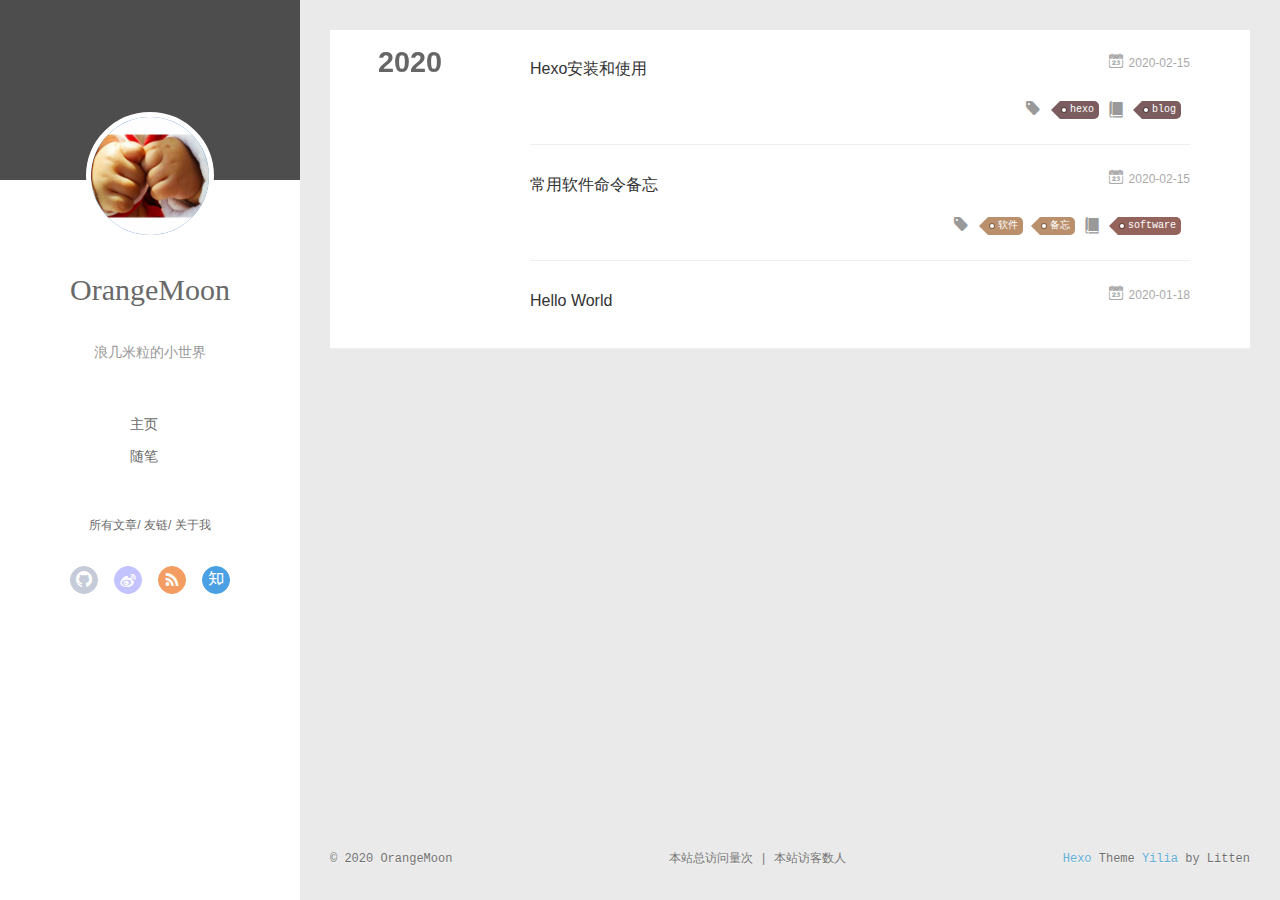
==== commit 32c70a98: "Site updated: 2020-02-16 11:51:19" ====
--- a/archives/index.html
+++ b/archives/index.html
@@ -327,13 +327,13 @@
   </div>
   
         <!-- 不蒜子统计 -->
-        <span id="busuanzi_container_site_pv">
-                本站总访问量<span id="busuanzi_value_site_pv"></span>次
-        </span>
-        <span class="post-meta-divider">|</span>
-        <span id="busuanzi_container_site_uv" style='display:none'>
-                本站访客数<span id="busuanzi_value_site_uv"></span>人
-        </span>
+		<span >
+			本站总访问量<span id="busuanzi_value_site_pv"></span>次
+		</span>
+		<span class="post-meta-divider">|</span>
+		<span >
+            本站访客数<span id="busuanzi_value_site_uv"></span>人
+		</span>
         <script async src="/busuanzi.ibruce.info/busuanzi/2.3/busuanzi.pure.mini.js"></script>
   
 </footer>
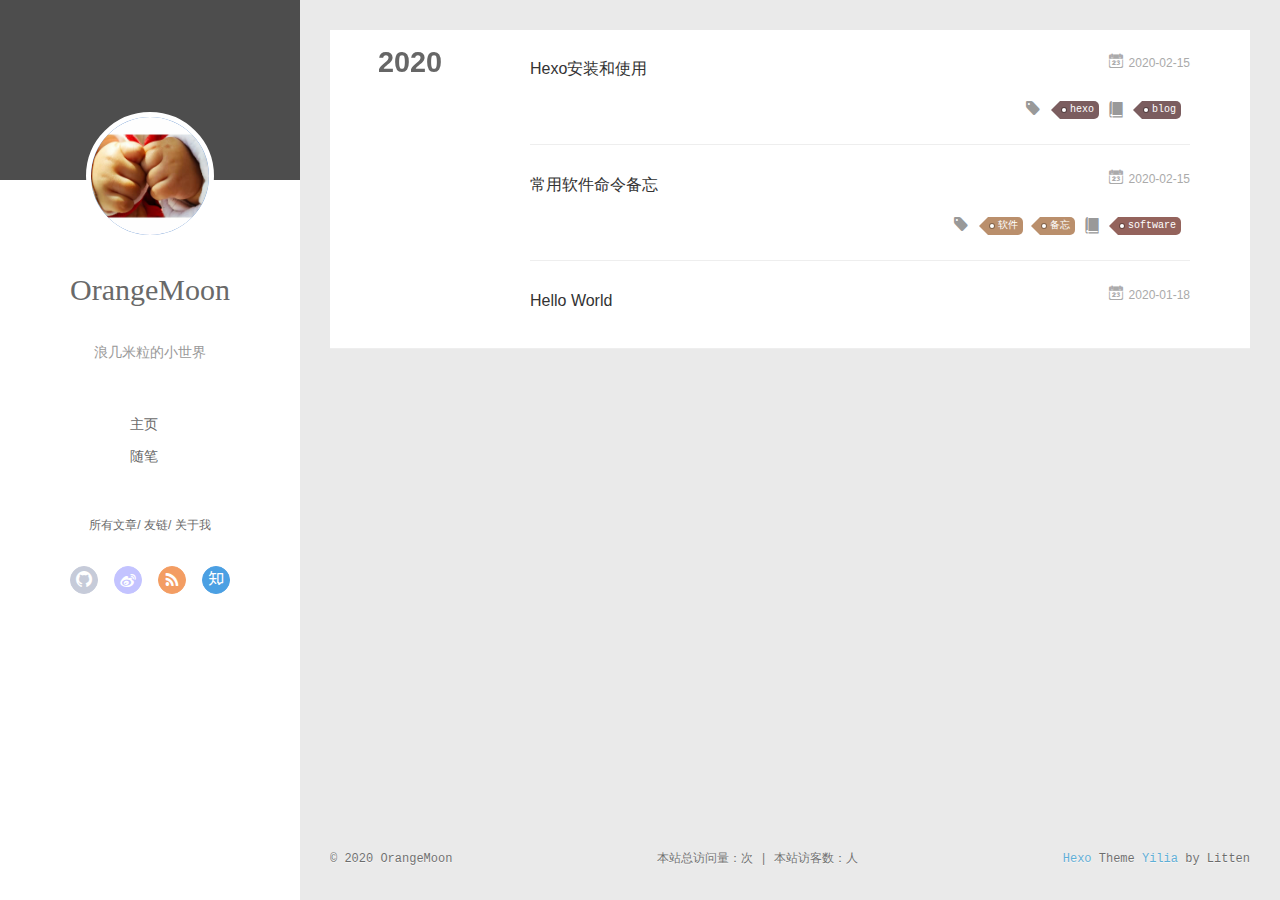
==== commit 8595fa8c: "Site updated: 2020-02-16 16:17:35" ====
--- a/archives/index.html
+++ b/archives/index.html
@@ -5,13 +5,13 @@
   
   <meta name="renderer" content="webkit">
   <meta http-equiv="X-UA-Compatible" content="IE=edge" >
-  <link rel="dns-prefetch" href="http://yoursite.com">
+  <link rel="dns-prefetch" href="https://orangemo0n.github.io">
   <title>Archives | MiniWorld</title>
   <meta name="viewport" content="width=device-width, initial-scale=1, maximum-scale=1">
   <meta name="description" content="OrangeMoon的个人blog">
 <meta property="og:type" content="website">
 <meta property="og:title" content="MiniWorld">
-<meta property="og:url" content="http://yoursite.com/archives/index.html">
+<meta property="og:url" content="https://orangemo0n.github.io/archives/index.html">
 <meta property="og:site_name" content="MiniWorld">
 <meta property="og:description" content="OrangeMoon的个人blog">
 <meta property="og:locale" content="zh">
@@ -64,7 +64,7 @@
 			
 				<li><a href="/">主页</a></li>
 	        
-				<li><a href="/tags/%E9%9A%8F%E7%AC%94/">随笔</a></li>
+				<li><a href="/archives/index.html">随笔</a></li>
 	        
 			</ul>
 		</nav>
@@ -146,7 +146,7 @@
 				
 					<li style="width: 50%"><a href="/">主页</a></li>
 		        
-					<li style="width: 50%"><a href="/tags/%E9%9A%8F%E7%AC%94/">随笔</a></li>
+					<li style="width: 50%"><a href="/archives/index.html">随笔</a></li>
 		        
 				</ul>
 			</nav>
@@ -324,18 +324,19 @@
       		<a href="http://hexo.io/" target="_blank">Hexo</a>  Theme <a href="https://github.com/litten/hexo-theme-yilia" target="_blank">Yilia</a> by Litten
       	</div>
     </div>
-  </div>
-  
+	
         <!-- 不蒜子统计 -->
-		<span >
-			本站总访问量<span id="busuanzi_value_site_pv"></span>次
+		<div class="count-span">
+		<span id="busuanzi_container_site_pv">
+			本站总访问量：<span id="busuanzi_value_site_pv"></span>次
 		</span>
 		<span class="post-meta-divider">|</span>
-		<span >
-            本站访客数<span id="busuanzi_value_site_uv"></span>人
+		<span id="busuanzi_container_site_uv">
+            本站访客数：<span id="busuanzi_value_site_uv"></span>人
 		</span>
-        <script async src="/busuanzi.ibruce.info/busuanzi/2.3/busuanzi.pure.mini.js"></script>
-  
+		</div>
+	
+  </div>
 </footer>
 <script async src="//dn-lbstatics.qbox.me/busuanzi/2.3/busuanzi.pure.mini.js"></script>
     </div>
@@ -414,15 +415,15 @@
           <ul class="article-tag-list" q-show="showTags">
              
               <li class="article-tag-list-item">
+                <a href="javascript:void(0)" class="js-tag color5">hexo</a>
+              </li>
+             
+              <li class="article-tag-list-item">
                 <a href="javascript:void(0)" class="js-tag color3">软件</a>
               </li>
              
               <li class="article-tag-list-item">
                 <a href="javascript:void(0)" class="js-tag color3">备忘</a>
-              </li>
-             
-              <li class="article-tag-list-item">
-                <a href="javascript:void(0)" class="js-tag color5">hexo</a>
               </li>
             
             <div class="clearfix"></div>
